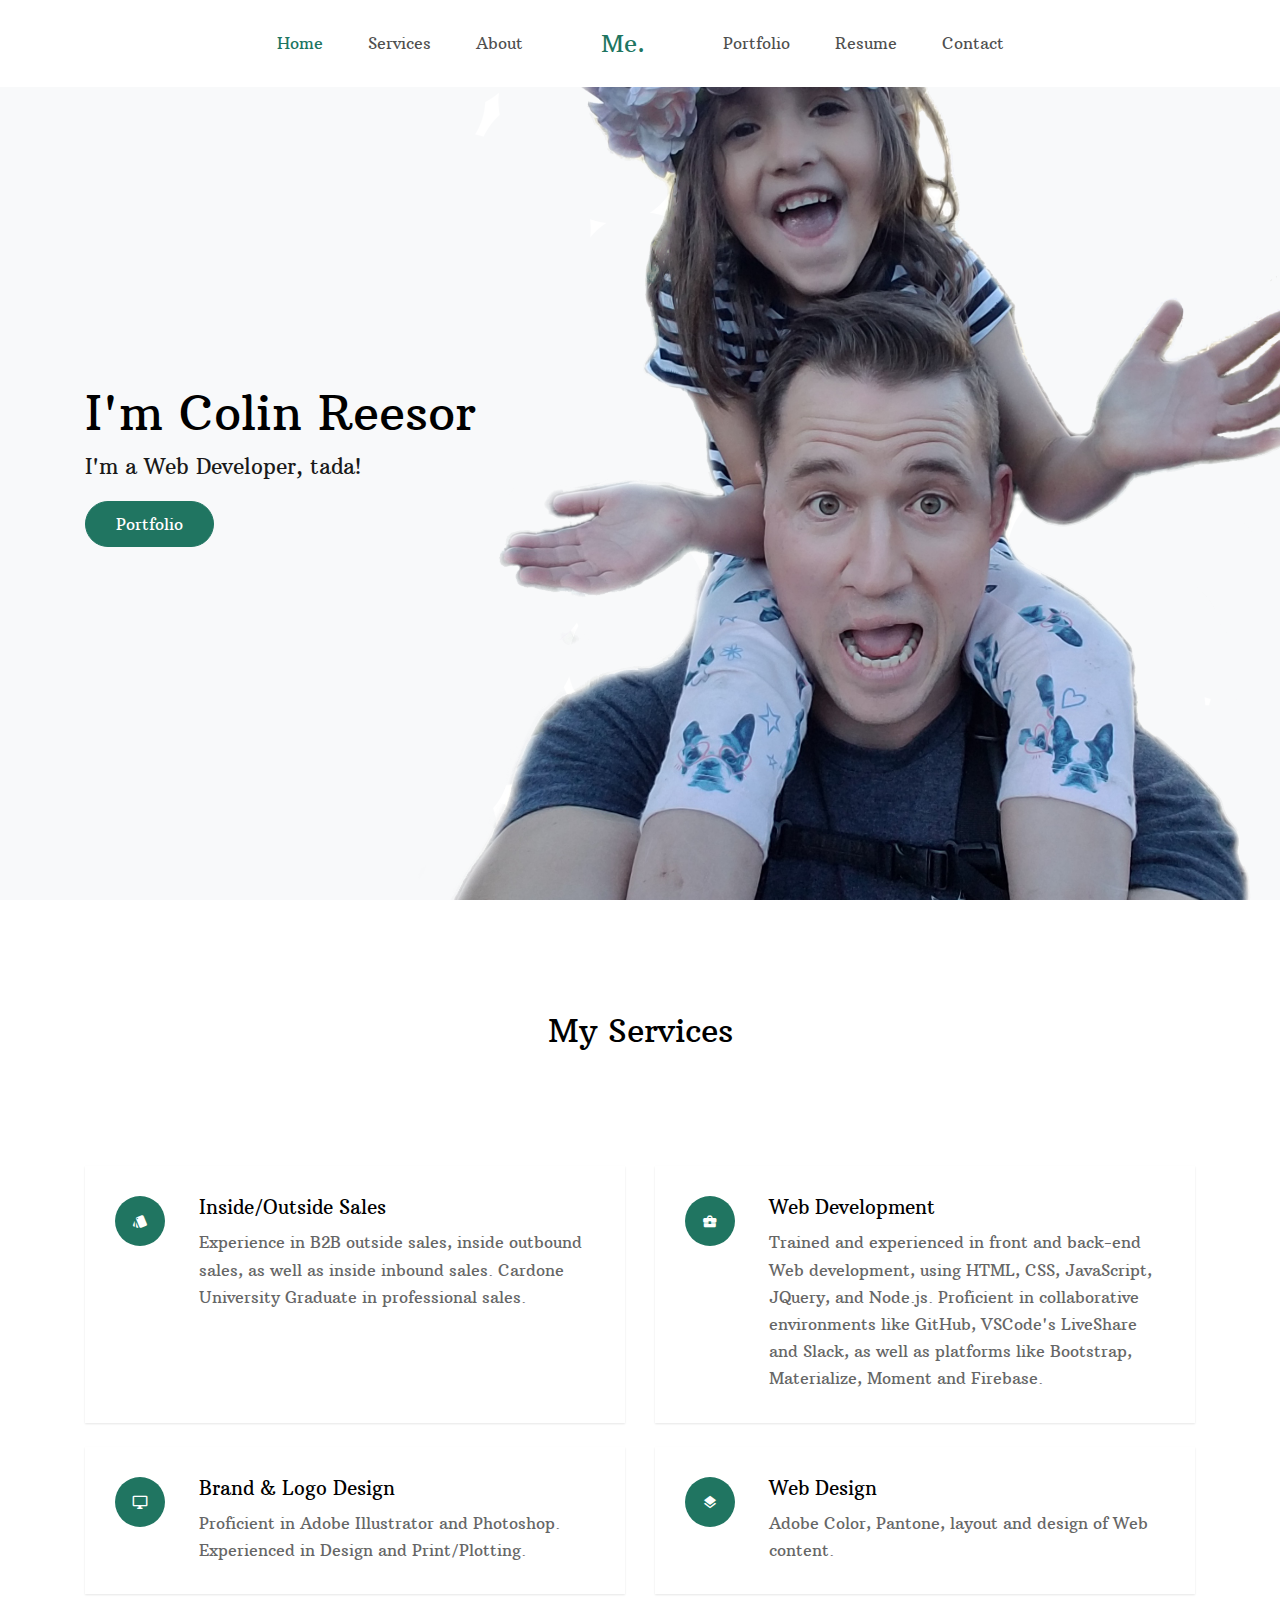
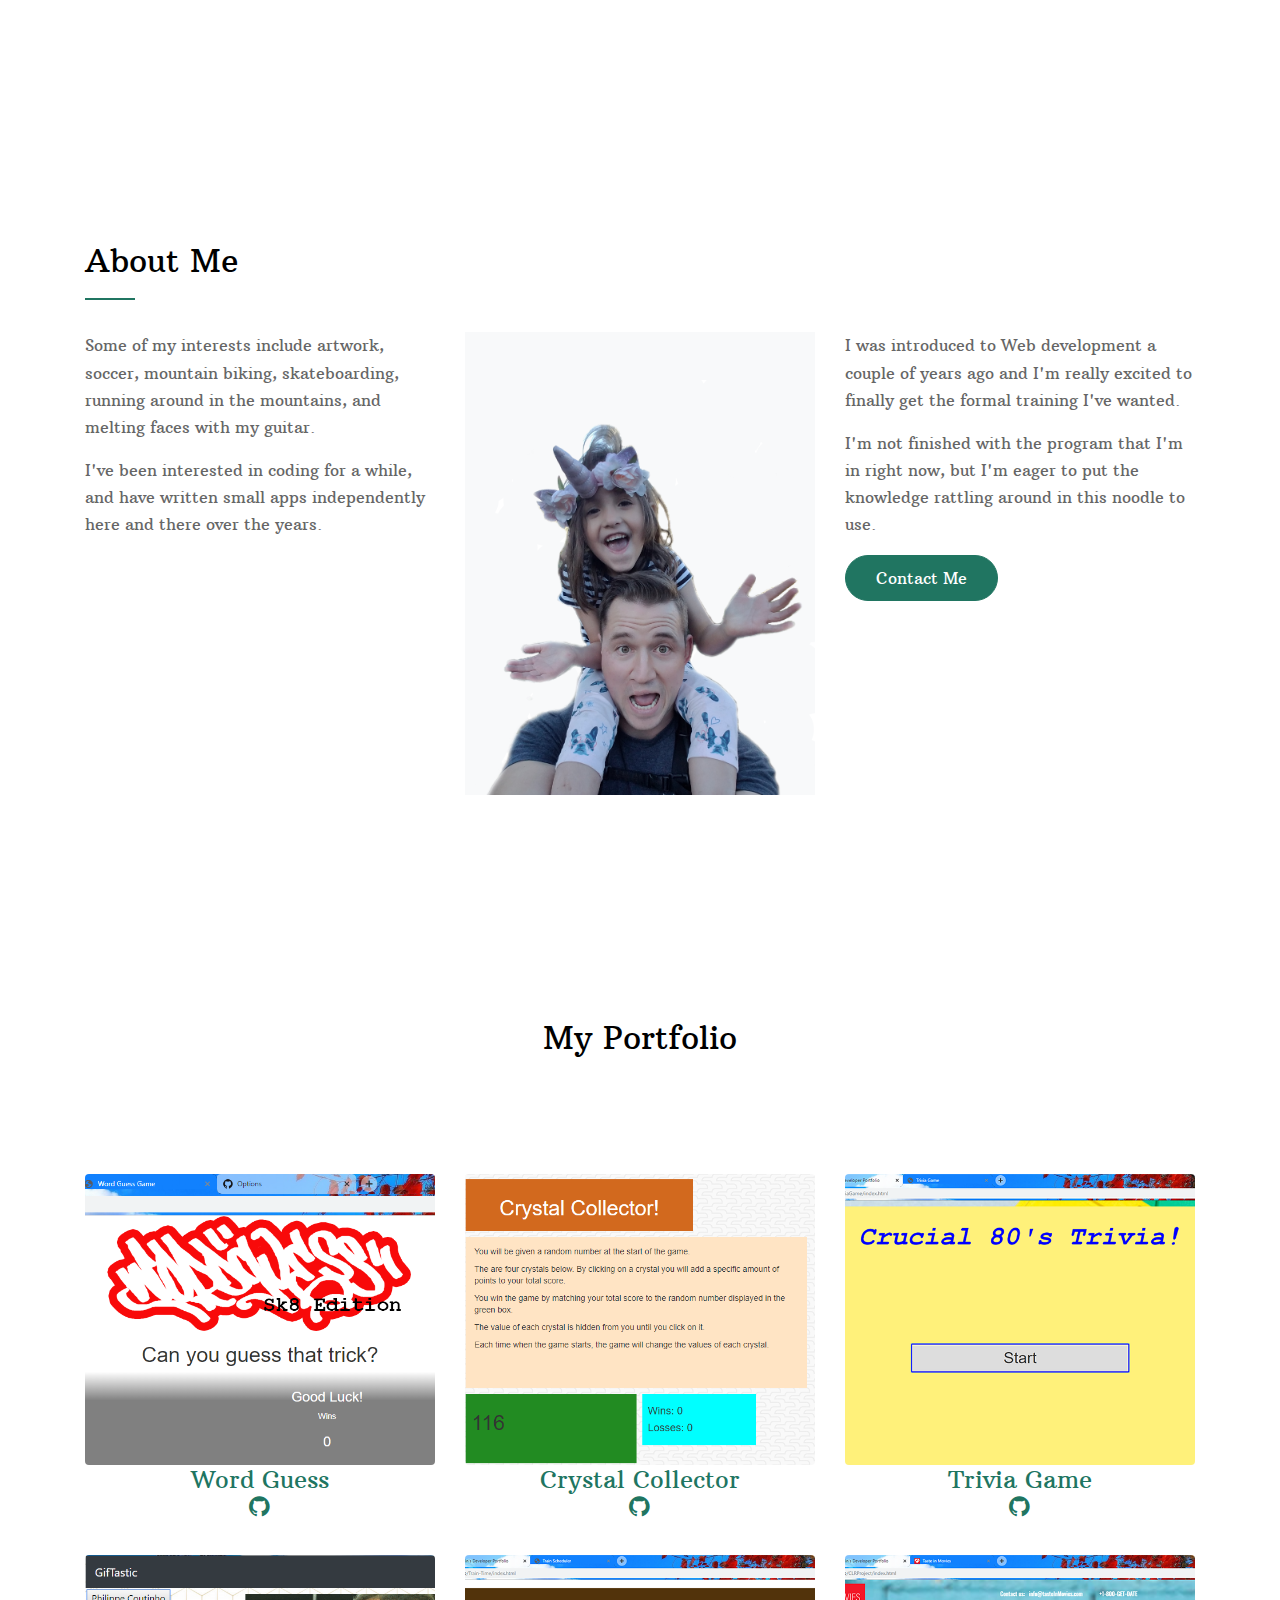
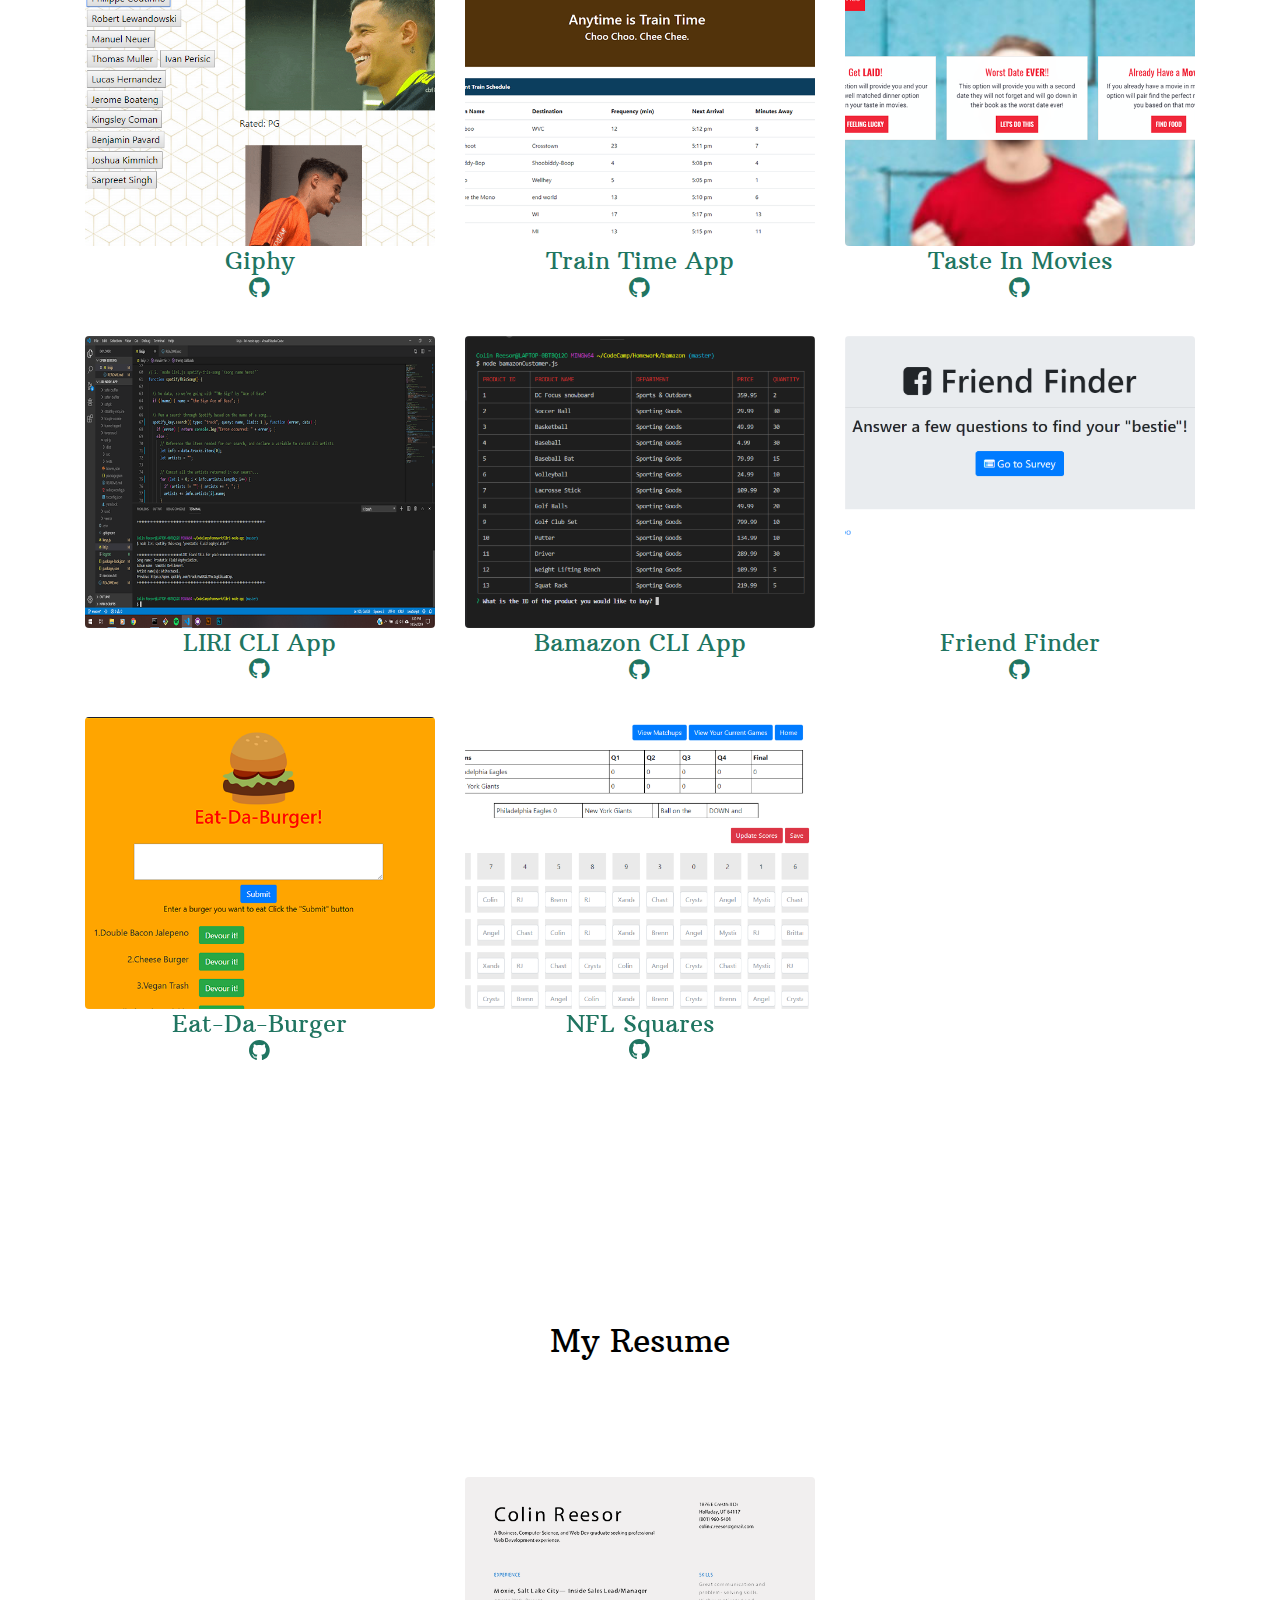
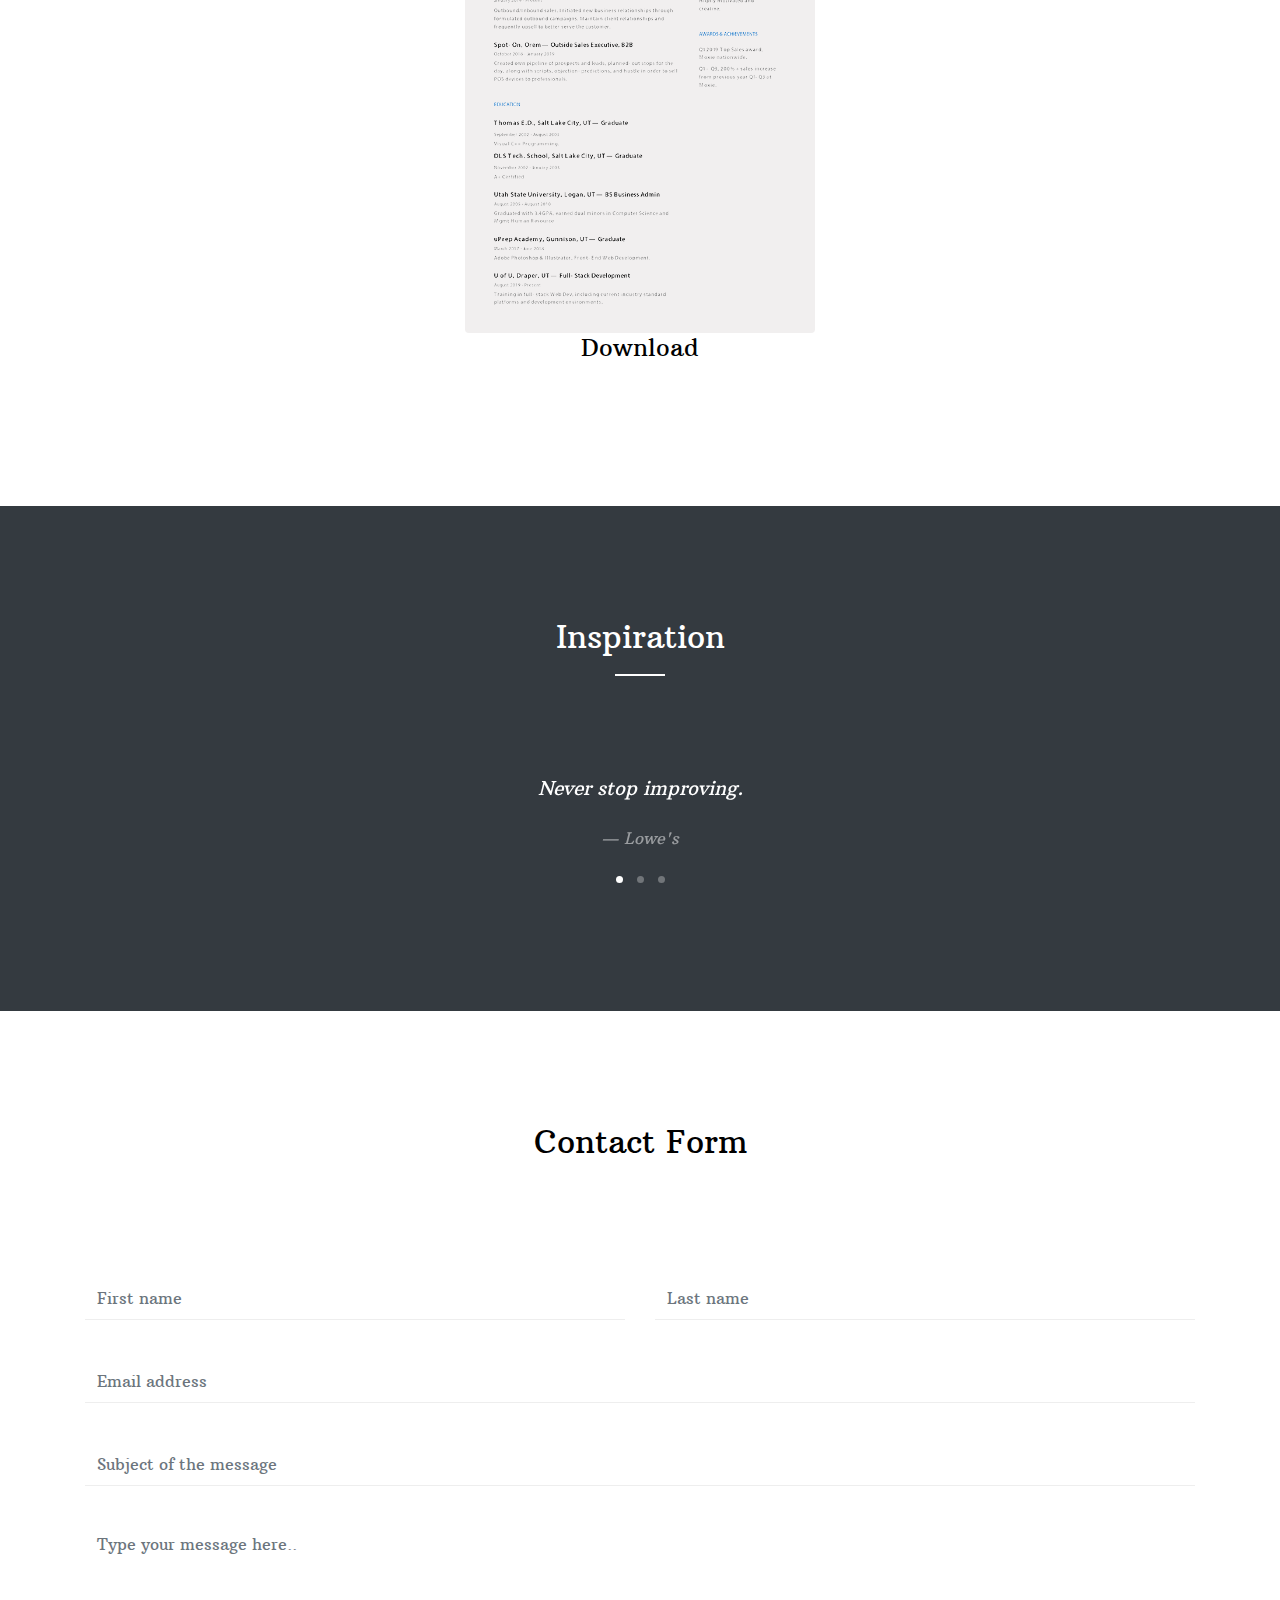
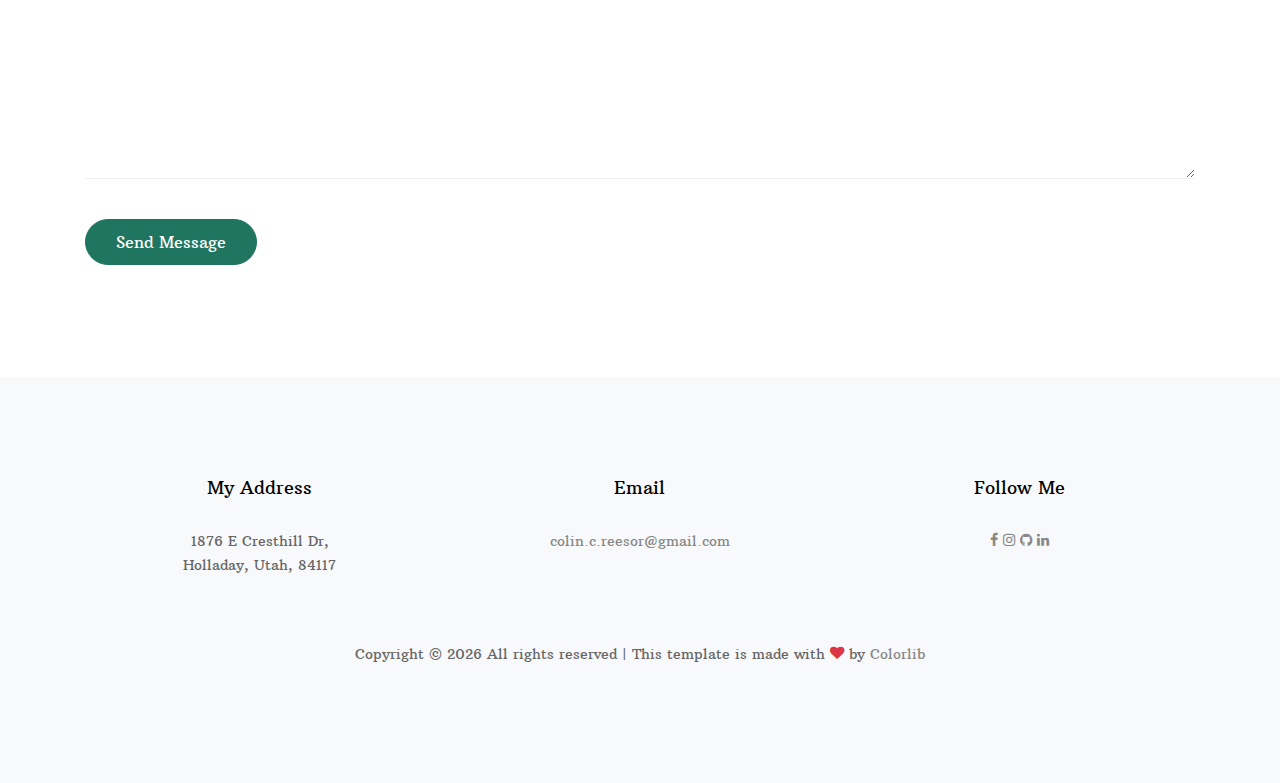
==== index.html @ 9ec3c591 "Added Project 2" ====
<!doctype html>
<html lang="en">

<head>
  <title>Colin's Developer Portfolio</title>
  <meta charset="utf-8">
  <meta name="viewport" content="width=device-width, initial-scale=1, shrink-to-fit=no">

  <link href="https://fonts.googleapis.com/css?family=Arbutus+Slab|Open+Sans:300,400,700" rel="stylesheet">
  <link rel="stylesheet" href="fonts/icomoon/style.css">

  <link rel="stylesheet" href="css/bootstrap.min.css">
  <link rel="stylesheet" href="css/jquery-ui.css">
  <link rel="stylesheet" href="css/owl.carousel.min.css">
  <link rel="stylesheet" href="css/owl.theme.default.min.css">
  <link rel="stylesheet" href="css/owl.theme.default.min.css">

  <link rel="stylesheet" href="css/jquery.fancybox.min.css">

  <link rel="stylesheet" href="css/bootstrap-datepicker.css">

  <link rel="stylesheet" href="fonts/flaticon/font/flaticon.css">

  <link rel="stylesheet" href="css/aos.css">

  <link rel="stylesheet" href="css/style.css">
</head>

<body data-spy="scroll" data-target=".site-navbar-target" data-offset="300">
  <div class="site-wrap">
    <div class="site-mobile-menu site-navbar-target">
      <div class="site-mobile-menu-header">
        <div class="site-mobile-menu-close mt-3">
          <span class="icon-close2 js-menu-toggle"></span>
        </div>
      </div>
      <div class="site-mobile-menu-body"></div>
    </div>

    <header class="site-navbar py-4 js-sticky-header site-navbar-target" role="banner">
      <div class="container-fluid">
        <div class="row align-items-center justify-content-center">
          <div class="">
            <nav class="site-navigation position-relative text-right" role="navigation">
              <ul class="site-menu main-menu js-clone-nav mr-auto d-none d-lg-block">
                <li><a href="#home-section" class="nav-link">Home</a></li>
                <li><a href="#services-section" class="nav-link">Services</a></li>
                <li><a href="#about-section" class="nav-link">About</a></li>
              </ul>
            </nav>
          </div>
          <div class=" text-center mx-5">
            <h1 class="m-0 site-logo"><a href="index.html">Me.</a></h1>
          </div>
          <div class="text-left">
            <nav class="site-navigation position-relative" role="navigation">
              <ul class="site-menu main-menu js-clone-nav mr-auto d-none d-lg-block">
                <li><a href="#portfolio-section" class="nav-link">Portfolio</a></li>
                <li><a href="#resume-section" class="nav-link">Resume</a></li>
                <li><a href="#contact-section" class="nav-link">Contact</a></li>
              </ul>
            </nav>
            <div class="d-inline-block d-lg-none" style="position: relative; top: 3px;"><a href="#"
                class="site-menu-toggle js-menu-toggle float-right"><span class="icon-menu h3"></span></a></div>
          </div>
        </div>
      </div>
    </header>

    <div class="site-blocks-cover overlay bg-light" id="home-section">
      <div class="container">
        <div class="row justify-content-center">
          <div class="col-md-12 mt-lg-5 text-left align-self-center text-intro">
            <div class="row">
              <div class="col-lg-6">
                <h1 class="text-black">I'm Colin Reesor</h1>
                <p class="lead">I'm a Web Developer, tada!</p>
                <p><a href="#portfolio-section" class="btn smoothscroll btn-primary">Portfolio</a></p>
              </div>
            </div>
          </div>
        </div>
      </div>
      <img src="images/author_img.png" alt="Image" class="img-auth" data-aos="fade">
    </div>

    <div class="site-section" id="services-section">
      <div class="container">
        <div class="row ">
          <div class="col-12 mb-5 position-relative">
            <h2 class="section-title text-center mb-5">My Services</h2>
          </div>
          <div class="col-md-6 mb-4">
            <div class="service d-flex h-100">
              <div class="service-number mr-4"><span class="icon-style"></span></div>
              <div class="service-about">
                <h3>Inside/Outside Sales</h3>
                <p>Experience in B2B outside sales, inside outbound sales, as well as inside inbound sales. Cardone
                  University Graduate in professional sales.</p>
              </div>
            </div>
          </div>
          <div class="col-md-6 mb-4">
            <div class="service d-flex h-100">
              <div class="service-number mr-4"><span class="icon-business_center"></span></div>
              <div class="service-about">
                <h3>Web Development</h3>
                <p>Trained and experienced in front and back-end Web development, using HTML, CSS, JavaScript, JQuery,
                  and Node.js. Proficient in collaborative environments like GitHub, VSCode's LiveShare and Slack, as
                  well as platforms like Bootstrap, Materialize, Moment and Firebase. </p>
              </div>
            </div>
          </div>
          <div class="col-md-6 mb-4">
            <div class="service d-flex h-100">
              <div class="service-number mr-4"><span class="icon-desktop_windows"></span></div>
              <div class="service-about">
                <h3>Brand &amp; Logo Design</h3>
                <p>Proficient in Adobe Illustrator and Photoshop. Experienced in Design and Print/Plotting.</p>
              </div>
            </div>
          </div>
          <div class="col-md-6 mb-4">
            <div class="service d-flex h-100">
              <div class="service-number mr-4"><span class="icon-layers"></span></div>
              <div class="service-about">
                <h3>Web Design</h3>
                <p>Adobe Color, Pantone, layout and design of Web content.</p>
              </div>
            </div>
          </div>
        </div>
      </div>
    </div>

    <div class="site-section" id="about-section">
      <div class="container">
        <div class="row ">
          <div class="col-12 mb-4 position-relative">
            <h2 class="section-title">About Me</h2>
          </div>
          <div class="col-lg-4 order-1 order-lg-2 mb-4 mb-lg-0">
            <div class="bg-light pt-5">
              <img src="images/author_img.png" alt="Image" class="img-fluid">
            </div>
          </div>
          <div class="col-lg-4 order-2 order-lg-1">
            <p>Some of my interests include artwork, soccer, mountain biking, skateboarding, running around in the
              mountains, and melting faces with my guitar.</p>
            <p>I've been interested in coding for a while, and have written small apps independently here and there over
              the years.</p>
          </div>
          <div class="col-lg-4 order-3 order-lg-3">
            <p>I was introduced to Web development a couple of years ago and I'm really excited to finally get the
              formal training I've wanted.</p>
            <p>I'm not finished with the program that I'm in right now, but I'm eager to put the knowledge rattling
              around in this noodle to use.</p>
            <p><a href="#contact-section" class="btn smoothscroll btn-primary">Contact Me</a></p>
          </div>
        </div>
      </div>
    </div>

    <section class="site-section block__62272" id="portfolio-section">
      <div class="container">
        <div class="row mb-5">
          <div class="col-12 position-relative">
            <h2 class="section-title text-center mb-5">My Portfolio</h2>
          </div>
        </div>
        <div id="posts" class="row no-gutter">
          <div class="item web col-6 col-sm-6 col-md-6 col-lg-4 col-xl-4 mb-4">
            <a href="images/word_guess.png" class="item-wrap fancybox">
              <span class="icon-search2"></span>
              <img class="img-fluid" src="images/word_guess.png" alt="Image of Word Guess game">
            </a>
            <a href="https://colinseven8.github.io/Word-Guess-Game/index.html" target="_blank">
              <h4 class="text-center">Word Guess<a href="https://github.com/colinSeven8/Word-Guess-Game"
                  target="_blank"><span class="icon-github"></span></a></h4>
            </a>
          </div>
          <div class="item web col-6 col-sm-6 col-md-6 col-lg-4 col-xl-4 mb-4">
            <a href="images/crystal_collector.png" class="item-wrap fancybox">
              <span class="icon-search2"></span>
              <img class="img-fluid" src="images/crystal_collector.png" alt="Image of Word Guess game">
            </a>
            <a href="https://colinseven8.github.io/Crystal-Collector-Game/index.html" target="_blank">
              <h4 class="text-center">Crystal Collector<a href="https://github.com/colinSeven8/Crystal-Collector-Game"
                  target="_blank"><span class="icon-github"></span></a></h4>
            </a>
          </div>
          <div class="item brand col-6 col-sm-6 col-md-6 col-lg-4 col-xl-4 mb-4">
            <a href="images/trivia_game.png" class="item-wrap fancybox">
              <span class="icon-search2"></span>
              <img class="img-fluid" src="images/trivia_game.png" alt="Image of Trivia game">
            </a>
            <a href="https://colinseven8.github.io/TriviaGame/index.html" target="_blank">
              <h4 class="text-center">Trivia Game<a href="https://github.com/colinSeven8/trivia_game"
                  target="_blank"><span class="icon-github"></span></a></h4>
            </a>
          </div>
          <div class="item design col-6 col-sm-6 col-md-6 col-lg-4 col-xl-4 mb-4">
            <a href="images/giphy.png" class="item-wrap fancybox">
              <span class="icon-search2"></span>
              <img class="img-fluid" src="images/giphy.png" alt="Image of Giphy">
            </a>
            <a href="https://colinseven8.github.io/GifTastic/index.html" target="_blank">
              <h4 class="text-center">Giphy<a href="https://github.com/colinSeven8/GifTastic" target="_blank"><span
                    class="icon-github"></span></a></h4>
            </a>
          </div>
          <div class="item web col-6 col-sm-6 col-md-6 col-lg-4 col-xl-4 mb-4">
            <a href="images/train_time.png" class="item-wrap fancybox">
              <span class="icon-search2"></span>
              <img class="img-fluid" src="images/train_time.png" alt="Image of Train Time App">
            </a>
            <a href="https://colinseven8.github.io/Train-Time/index.html" target="_blank">
              <h4 class="text-center">Train Time App<a href="https://github.com/colinSeven8/Train-Time"
                  target="_blank"><span class="icon-github"></span></a></h4>
            </a>
          </div>
          <div class="item brand col-6 col-sm-6 col-md-6 col-lg-4 col-xl-4 mb-4">
            <a href="images/taste_in_movies.png" class="item-wrap fancybox">
              <span class="icon-search2"></span>
              <img class="img-fluid" src="images/taste_in_movies.png" alt="Image of Taste In Movies app">
            </a>
            <a href="https://colinseven8.github.io/CLRProject/index.html" target="_blank">
              <h4 class="text-center">Taste In Movies<a href="https://github.com/colinSeven8/CLRProject"
                  target="_blank"><span class="icon-github"></span></a></h4>
            </a>
          </div>
          <div class="item brand col-6 col-sm-6 col-md-6 col-lg-4 col-xl-4 mb-4">
            <a href="images/liri.png" class="item-wrap fancybox">
              <span class="icon-search2"></span>
              <img class="img-fluid" src="images/liri.png" alt="LIRI CLI app">
            </a>
            <a href="https://drive.google.com/file/d/1zSogYJ5ANR6hz-gVTc6DgCKEb6lXZdG5/view" target="_blank">
              <h4 class="text-center">LIRI CLI App<a href="https://github.com/colinSeven8/liri-node-app"
                  target="_blank"><span class="icon-github"></span></a></h4>
            </a>
          </div>
          <div class="item brand col-6 col-sm-6 col-md-6 col-lg-4 col-xl-4 mb-4">
            <a href="images/bamazon.png" class="item-wrap fancybox">
              <span class="icon-search2"></span>
              <img class="img-fluid" src="images/bamazon.png" alt="Bamazon CLI app">
            </a>
            <a href="https://drive.google.com/file/d/1QGMC6SDGJ_APvGNAYuvXp_zndi0ekkng/view" target="_blank">
              <h4 class="text-center">Bamazon CLI App<a href="https://github.com/colinSeven8/bamazon"
                  target="_blank"><span class="icon-github"></span></a></h4>
            </a>
          </div>
          <div class="item brand col-6 col-sm-6 col-md-6 col-lg-4 col-xl-4 mb-4">
            <a href="images/friend_finder.png" class="item-wrap fancybox">
              <span class="icon-search2"></span>
              <img class="img-fluid" src="images/friend_finder.png" alt="Friend Finder App">
            </a>
            <a href="https://friend-finder-colin.herokuapp.com/" target="_blank">
              <h4 class="text-center">Friend Finder<a href="https://github.com/colinSeven8/friendfinder"
                  target="_blank"><span class="icon-github"></span></a></h4>
            </a>
          </div>
          <div class="item brand col-6 col-sm-6 col-md-6 col-lg-4 col-xl-4 mb-4">
            <a href="images/burger_home.png" class="item-wrap fancybox">
              <span class="icon-search2"></span>
              <img class="img-fluid" src="images/burger_home.png " alt="Eat-Da-Burger App">
            </a>
            <a href="https://eat-da-burger-colin.herokuapp.com/" target="_blank">
              <h4 class="text-center">Eat-Da-Burger<a href="https://github.com/colinSeven8/burger"
                  target="_blank"><span class="icon-github"></span></a></h4>
            </a>
          </div>
          <div class="item brand col-6 col-sm-6 col-md-6 col-lg-4 col-xl-4 mb-4">
            <a href="images/Squares.png" class="item-wrap fancybox">
              <span class="icon-search2"></span>
              <img class="img-fluid" src="images/Squares.png " alt="Project 2 App">
            </a>
            <a href="https://nflpickem123.herokuapp.com/" target="_blank">
              <h4 class="text-center">NFL Squares<a href="https://github.com/BrenBates/footballPickEm/"
                  target="_blank"><span class="icon-github"></span></a></h4>
            </a>
          </div>
        </div>
      </div>
    </section>

    <section class="site-section block__62272" id="resume-section">
      <div class="container">
        <div class="row mb-5">
          <div class="col-12 position-relative">
            <h2 class="section-title text-center mb-5">My Resume</h2>
          </div>
        </div>
        <div class="row">
          <div class="item brand col-12 col-sm-12 col-md-12 col-lg-4 col-xl-4 mb-4">
          </div>
          <div class="item brand col-12 col-sm-12 col-md-12 col-lg-4 col-xl-4 mb-4">
            <a href="images/resume.png" class="item-wrap fancybox">
              <span class="icon-search2"></span>
              <img class="img-fluid" src="images/resume.png" alt="Image of my resume">
            </a>
            <a href="images/resume.pdf" download target="_blank">
              <h4 class="text-center">Download</h4>
            </a>
          </div>
          <div class="item brand col-12 col-sm-12 col-md-12 col-lg-4 col-xl-4 mb-4">
          </div>
        </div>
      </div>
  </div>
  </section>

  <section class="site-section bg-dark">
    <div class="container">
      <div class="row">
        <div class="col-12 mb-5 position-relative">
          <h2 class="section-title text-center mb-5 text-white">Inspiration</h2>
        </div>
      </div>
      <div class="owl-carousel slide-one-item">
        <div class="slide">
          <blockquote>
            <p>Never stop improving.</p>
            <p><cite>&mdash; Lowe's</cite></p>
          </blockquote>
        </div>
        <div class="slide">
          <blockquote>
            <p>Just Do It.</p>
            <p><cite>&mdash; Nike</cite></p>
          </blockquote>
        </div>
        <div class="slide">
          <blockquote>
            <p>IIIIIIIIIIIT's TIIIIIIIIIIIME!</p>
            <p><cite>&mdash; Bruce Buffer</cite></p>
          </blockquote>
        </div>
      </div>
    </div>
  </section>

  <section class="site-section" id="contact-section">
    <div class="container">
      <div class="row">
        <div class="col-12 mb-5 position-relative">
          <h2 class="section-title text-center mb-5">Contact Form</h2>
        </div>
      </div>
      <form action="#" class="form">
        <div class="row mb-4">
          <div class="form-group col-6">
            <input type="text" class="form-control" placeholder="First name">
          </div>
          <div class="form-group col-6">
            <input type="text" class="form-control" placeholder="Last name">
          </div>
        </div>
        <div class="row mb-4">
          <div class="form-group col-12">
            <input type="email" class="form-control" placeholder="Email address">
          </div>
        </div>
        <div class="row mb-4">
          <div class="form-group col-12">
            <input type="text" class="form-control" placeholder="Subject of the message">
          </div>
        </div>
        <div class="row mb-4">
          <div class="form-group col-12">
            <textarea name="" id="" cols="30" rows="10" class="form-control"
              placeholder="Type your message here.."></textarea>
          </div>
        </div>
        <div class="row">
          <div class="col-md-6">
            <input type="submit" class="btn btn-primary" value="Send Message">
          </div>
        </div>
      </form>
    </div>
  </section>

  <footer class="site-section bg-light footer">
    <div class="container">
      <div class="row mb-5">
        <div class="col-md-4 center-text">
          <h3 class="footer-title">My Address</h3>
          <p><span class="d-inline-block d-md-block">1876 E Cresthill Dr,</span> Holladay, Utah, 84117</p>
        </div>
        <div class="col-md-4 center-text">
          <h3 class="footer-title">Email</h3>
          <p><span class="d-inline-block d-md-block"><a
                href="mailto: colin.c.reesor@gmail.com">colin.c.reesor@gmail.com</a></p>
        </div>
        <div class="col-md-4 center-text">
          <h3 class="footer-title">Follow Me</h3>
          <a href="https://www.facebook.com/bobby4824" class="social-circle"><span class="icon-facebook"></span></a>
          <a href="https://www.instagram.com/reesorcolin/" class="social-circle"><span
              class="icon-instagram"></span></a>
          <a href="https://github.com/colinSeven8" class="social-circle"><span class="icon-github"></span></a>
          <a href="https://www.linkedin.com/in/colin-reesor-685408168/" class="social-circle"><span
              class="icon-linkedin"></span></a>
        </div>
      </div>

      <div class="row">
        <div class="col-12 text-center">
          <p>
            <!-- Link back to Colorlib can't be removed. Template is licensed under CC BY 3.0. -->
            Copyright &copy;
            <script>document.write(new Date().getFullYear());</script> All rights reserved | This template is made
            with <i class="icon-heart text-danger" aria-hidden="true"></i> by <a href="https://colorlib.com"
              target="_blank">Colorlib</a>
            <!-- Link back to Colorlib can't be removed. Template is licensed under CC BY 3.0. -->
          </p>
        </div>
      </div>
    </div>
  </footer>

  </div> <!-- .site-wrap -->

  <script src="js/jquery-3.3.1.min.js"></script>
  <script src="js/jquery-ui.js"></script>
  <script src="js/popper.min.js"></script>
  <script src="js/bootstrap.min.js"></script>
  <script src="js/owl.carousel.min.js"></script>
  <script src="js/jquery.easing.1.3.js"></script>
  <script src="js/aos.js"></script>
  <script src="js/jquery.fancybox.min.js"></script>
  <script src="js/jquery.sticky.js"></script>
  <script src="js/isotope.pkgd.min.js"></script>

  <script src="js/main.js"></script>

</body>

</html>
---- fonts/icomoon/style.css ----
@font-face {
  font-family: 'icomoon';
  src:  url('fonts/icomoon.eot?10si43');
  src:  url('fonts/icomoon.eot?10si43#iefix') format('embedded-opentype'),
    url('fonts/icomoon.ttf?10si43') format('truetype'),
    url('fonts/icomoon.woff?10si43') format('woff'),
    url('fonts/icomoon.svg?10si43#icomoon') format('svg');
  font-weight: normal;
  font-style: normal;
}

[class^="icon-"], [class*=" icon-"] {
  /* use !important to prevent issues with browser extensions that change fonts */
  font-family: 'icomoon' !important;
  speak: none;
  font-style: normal;
  font-weight: normal;
  font-variant: normal;
  text-transform: none;
  line-height: 1;

  /* Better Font Rendering =========== */
  -webkit-font-smoothing: antialiased;
  -moz-osx-font-smoothing: grayscale;
}

.icon-asterisk:before {
  content: "\f069";
}
.icon-plus:before {
  content: "\f067";
}
.icon-question:before {
  content: "\f128";
}
.icon-minus:before {
  content: "\f068";
}
.icon-glass:before {
  content: "\f000";
}
.icon-music:before {
  content: "\f001";
}
.icon-search:before {
  content: "\f002";
}
.icon-envelope-o:before {
  content: "\f003";
}
.icon-heart:before {
  content: "\f004";
}
.icon-star:before {
  content: "\f005";
}
.icon-star-o:before {
  content: "\f006";
}
.icon-user:before {
  content: "\f007";
}
.icon-film:before {
  content: "\f008";
}
.icon-th-large:before {
  content: "\f009";
}
.icon-th:before {
  content: "\f00a";
}
.icon-th-list:before {
  content: "\f00b";
}
.icon-check:before {
  content: "\f00c";
}
.icon-close:before {
  content: "\f00d";
}
.icon-remove:before {
  content: "\f00d";
}
.icon-times:before {
  content: "\f00d";
}
.icon-search-plus:before {
  content: "\f00e";
}
.icon-search-minus:before {
  content: "\f010";
}
.icon-power-off:before {
  content: "\f011";
}
.icon-signal:before {
  content: "\f012";
}
.icon-cog:before {
  content: "\f013";
}
.icon-gear:before {
  content: "\f013";
}
.icon-trash-o:before {
  content: "\f014";
}
.icon-home:before {
  content: "\f015";
}
.icon-file-o:before {
  content: "\f016";
}
.icon-clock-o:before {
  content: "\f017";
}
.icon-road:before {
  content: "\f018";
}
.icon-download:before {
  content: "\f019";
}
.icon-arrow-circle-o-down:before {
  content: "\f01a";
}
.icon-arrow-circle-o-up:before {
  content: "\f01b";
}
.icon-inbox:before {
  content: "\f01c";
}
.icon-play-circle-o:before {
  content: "\f01d";
}
.icon-repeat:before {
  content: "\f01e";
}
.icon-rotate-right:before {
  content: "\f01e";
}
.icon-refresh:before {
  content: "\f021";
}
.icon-list-alt:before {
  content: "\f022";
}
.icon-lock:before {
  content: "\f023";
}
.icon-flag:before {
  content: "\f024";
}
.icon-headphones:before {
  content: "\f025";
}
.icon-volume-off:before {
  content: "\f026";
}
.icon-volume-down:before {
  content: "\f027";
}
.icon-volume-up:before {
  content: "\f028";
}
.icon-qrcode:before {
  content: "\f029";
}
.icon-barcode:before {
  content: "\f02a";
}
.icon-tag:before {
  content: "\f02b";
}
.icon-tags:before {
  content: "\f02c";
}
.icon-book:before {
  content: "\f02d";
}
.icon-bookmark:before {
  content: "\f02e";
}
.icon-print:before {
  content: "\f02f";
}
.icon-camera:before {
  content: "\f030";
}
.icon-font:before {
  content: "\f031";
}
.icon-bold:before {
  content: "\f032";
}
.icon-italic:before {
  content: "\f033";
}
.icon-text-height:before {
  content: "\f034";
}
.icon-text-width:before {
  content: "\f035";
}
.icon-align-left:before {
  content: "\f036";
}
.icon-align-center:before {
  content: "\f037";
}
.icon-align-right:before {
  content: "\f038";
}
.icon-align-justify:before {
  content: "\f039";
}
.icon-list:before {
  content: "\f03a";
}
.icon-dedent:before {
  content: "\f03b";
}
.icon-outdent:before {
  content: "\f03b";
}
.icon-indent:before {
  content: "\f03c";
}
.icon-video-camera:before {
  content: "\f03d";
}
.icon-image:before {
  content: "\f03e";
}
.icon-photo:before {
  content: "\f03e";
}
.icon-picture-o:before {
  content: "\f03e";
}
.icon-pencil:before {
  content: "\f040";
}
.icon-map-marker:before {
  content: "\f041";
}
.icon-adjust:before {
  content: "\f042";
}
.icon-tint:before {
  content: "\f043";
}
.icon-edit:before {
  content: "\f044";
}
.icon-pencil-square-o:before {
  content: "\f044";
}
.icon-share-square-o:before {
  content: "\f045";
}
.icon-check-square-o:before {
  content: "\f046";
}
.icon-arrows:before {
  content: "\f047";
}
.icon-step-backward:before {
  content: "\f048";
}
.icon-fast-backward:before {
  content: "\f049";
}
.icon-backward:before {
  content: "\f04a";
}
.icon-play:before {
  content: "\f04b";
}
.icon-pause:before {
  content: "\f04c";
}
.icon-stop:before {
  content: "\f04d";
}
.icon-forward:before {
  content: "\f04e";
}
.icon-fast-forward:before {
  content: "\f050";
}
.icon-step-forward:before {
  content: "\f051";
}
.icon-eject:before {
  content: "\f052";
}
.icon-chevron-left:before {
  content: "\f053";
}
.icon-chevron-right:before {
  content: "\f054";
}
.icon-plus-circle:before {
  content: "\f055";
}
.icon-minus-circle:before {
  content: "\f056";
}
.icon-times-circle:before {
  content: "\f057";
}
.icon-check-circle:before {
  content: "\f058";
}
.icon-question-circle:before {
  content: "\f059";
}
.icon-info-circle:before {
  content: "\f05a";
}
.icon-crosshairs:before {
  content: "\f05b";
}
.icon-times-circle-o:before {
  content: "\f05c";
}
.icon-check-circle-o:before {
  content: "\f05d";
}
.icon-ban:before {
  content: "\f05e";
}
.icon-arrow-left:before {
  content: "\f060";
}
.icon-arrow-right:before {
  content: "\f061";
}
.icon-arrow-up:before {
  content: "\f062";
}
.icon-arrow-down:before {
  content: "\f063";
}
.icon-mail-forward:before {
  content: "\f064";
}
.icon-share:before {
  content: "\f064";
}
.icon-expand:before {
  content: "\f065";
}
.icon-compress:before {
  content: "\f066";
}
.icon-exclamation-circle:before {
  content: "\f06a";
}
.icon-gift:before {
  content: "\f06b";
}
.icon-leaf:before {
  content: "\f06c";
}
.icon-fire:before {
  content: "\f06d";
}
.icon-eye:before {
  content: "\f06e";
}
.icon-eye-slash:before {
  content: "\f070";
}
.icon-exclamation-triangle:before {
  content: "\f071";
}
.icon-warning:before {
  content: "\f071";
}
.icon-plane:before {
  content: "\f072";
}
.icon-calendar:before {
  content: "\f073";
}
.icon-random:before {
  content: "\f074";
}
.icon-comment:before {
  content: "\f075";
}
.icon-magnet:before {
  content: "\f076";
}
.icon-chevron-up:before {
  content: "\f077";
}
.icon-chevron-down:before {
  content: "\f078";
}
.icon-retweet:before {
  content: "\f079";
}
.icon-shopping-cart:before {
  content: "\f07a";
}
.icon-folder:before {
  content: "\f07b";
}
.icon-folder-open:before {
  content: "\f07c";
}
.icon-arrows-v:before {
  content: "\f07d";
}
.icon-arrows-h:before {
  content: "\f07e";
}
.icon-bar-chart:before {
  content: "\f080";
}
.icon-bar-chart-o:before {
  content: "\f080";
}
.icon-twitter-square:before {
  content: "\f081";
}
.icon-facebook-square:before {
  content: "\f082";
}
.icon-camera-retro:before {
  content: "\f083";
}
.icon-key:before {
  content: "\f084";
}
.icon-cogs:before {
  content: "\f085";
}
.icon-gears:before {
  content: "\f085";
}
.icon-comments:before {
  content: "\f086";
}
.icon-thumbs-o-up:before {
  content: "\f087";
}
.icon-thumbs-o-down:before {
  content: "\f088";
}
.icon-star-half:before {
  content: "\f089";
}
.icon-heart-o:before {
  content: "\f08a";
}
.icon-sign-out:before {
  content: "\f08b";
}
.icon-linkedin-square:before {
  content: "\f08c";
}
.icon-thumb-tack:before {
  content: "\f08d";
}
.icon-external-link:before {
  content: "\f08e";
}
.icon-sign-in:before {
  content: "\f090";
}
.icon-trophy:before {
  content: "\f091";
}
.icon-github-square:before {
  content: "\f092";
}
.icon-upload:before {
  content: "\f093";
}
.icon-lemon-o:before {
  content: "\f094";
}
.icon-phone:before {
  content: "\f095";
}
.icon-square-o:before {
  content: "\f096";
}
.icon-bookmark-o:before {
  content: "\f097";
}
.icon-phone-square:before {
  content: "\f098";
}
.icon-twitter:before {
  content: "\f099";
}
.icon-facebook:before {
  content: "\f09a";
}
.icon-facebook-f:before {
  content: "\f09a";
}
.icon-github:before {
  content: "\f09b";
}
.icon-unlock:before {
  content: "\f09c";
}
.icon-credit-card:before {
  content: "\f09d";
}
.icon-feed:before {
  content: "\f09e";
}
.icon-rss:before {
  content: "\f09e";
}
.icon-hdd-o:before {
  content: "\f0a0";
}
.icon-bullhorn:before {
  content: "\f0a1";
}
.icon-bell-o:before {
  content: "\f0a2";
}
.icon-certificate:before {
  content: "\f0a3";
}
.icon-hand-o-right:before {
  content: "\f0a4";
}
.icon-hand-o-left:before {
  content: "\f0a5";
}
.icon-hand-o-up:before {
  content: "\f0a6";
}
.icon-hand-o-down:before {
  content: "\f0a7";
}
.icon-arrow-circle-left:before {
  content: "\f0a8";
}
.icon-arrow-circle-right:before {
  content: "\f0a9";
}
.icon-arrow-circle-up:before {
  content: "\f0aa";
}
.icon-arrow-circle-down:before {
  content: "\f0ab";
}
.icon-globe:before {
  content: "\f0ac";
}
.icon-wrench:before {
  content: "\f0ad";
}
.icon-tasks:before {
  content: "\f0ae";
}
.icon-filter:before {
  content: "\f0b0";
}
.icon-briefcase:before {
  content: "\f0b1";
}
.icon-arrows-alt:before {
  content: "\f0b2";
}
.icon-group:before {
  content: "\f0c0";
}
.icon-users:before {
  content: "\f0c0";
}
.icon-chain:before {
  content: "\f0c1";
}
.icon-link:before {
  content: "\f0c1";
}
.icon-cloud:before {
  content: "\f0c2";
}
.icon-flask:before {
  content: "\f0c3";
}
.icon-cut:before {
  content: "\f0c4";
}
.icon-scissors:before {
  content: "\f0c4";
}
.icon-copy:before {
  content: "\f0c5";
}
.icon-files-o:before {
  content: "\f0c5";
}
.icon-paperclip:before {
  content: "\f0c6";
}
.icon-floppy-o:before {
  content: "\f0c7";
}
.icon-save:before {
  content: "\f0c7";
}
.icon-square:before {
  content: "\f0c8";
}
.icon-bars:before {
  content: "\f0c9";
}
.icon-navicon:before {
  content: "\f0c9";
}
.icon-reorder:before {
  content: "\f0c9";
}
.icon-list-ul:before {
  content: "\f0ca";
}
.icon-list-ol:before {
  content: "\f0cb";
}
.icon-strikethrough:before {
  content: "\f0cc";
}
.icon-underline:before {
  content: "\f0cd";
}
.icon-table:before {
  content: "\f0ce";
}
.icon-magic:before {
  content: "\f0d0";
}
.icon-truck:before {
  content: "\f0d1";
}
.icon-pinterest:before {
  content: "\f0d2";
}
.icon-pinterest-square:before {
  content: "\f0d3";
}
.icon-google-plus-square:before {
  content: "\f0d4";
}
.icon-google-plus:before {
  content: "\f0d5";
}
.icon-money:before {
  content: "\f0d6";
}
.icon-caret-down:before {
  content: "\f0d7";
}
.icon-caret-up:before {
  content: "\f0d8";
}
.icon-caret-left:before {
  content: "\f0d9";
}
.icon-caret-right:before {
  content: "\f0da";
}
.icon-columns:before {
  content: "\f0db";
}
.icon-sort:before {
  content: "\f0dc";
}
.icon-unsorted:before {
  content: "\f0dc";
}
.icon-sort-desc:before {
  content: "\f0dd";
}
.icon-sort-down:before {
  content: "\f0dd";
}
.icon-sort-asc:before {
  content: "\f0de";
}
.icon-sort-up:before {
  content: "\f0de";
}
.icon-envelope:before {
  content: "\f0e0";
}
.icon-linkedin:before {
  content: "\f0e1";
}
.icon-rotate-left:before {
  content: "\f0e2";
}
.icon-undo:before {
  content: "\f0e2";
}
.icon-gavel:before {
  content: "\f0e3";
}
.icon-legal:before {
  content: "\f0e3";
}
.icon-dashboard:before {
  content: "\f0e4";
}
.icon-tachometer:before {
  content: "\f0e4";
}
.icon-comment-o:before {
  content: "\f0e5";
}
.icon-comments-o:before {
  content: "\f0e6";
}
.icon-bolt:before {
  content: "\f0e7";
}
.icon-flash:before {
  content: "\f0e7";
}
.icon-sitemap:before {
  content: "\f0e8";
}
.icon-umbrella:before {
  content: "\f0e9";
}
.icon-clipboard:before {
  content: "\f0ea";
}
.icon-paste:before {
  content: "\f0ea";
}
.icon-lightbulb-o:before {
  content: "\f0eb";
}
.icon-exchange:before {
  content: "\f0ec";
}
.icon-cloud-download:before {
  content: "\f0ed";
}
.icon-cloud-upload:before {
  content: "\f0ee";
}
.icon-user-md:before {
  content: "\f0f0";
}
.icon-stethoscope:before {
  content: "\f0f1";
}
.icon-suitcase:before {
  content: "\f0f2";
}
.icon-bell:before {
  content: "\f0f3";
}
.icon-coffee:before {
  content: "\f0f4";
}
.icon-cutlery:before {
  content: "\f0f5";
}
.icon-file-text-o:before {
  content: "\f0f6";
}
.icon-building-o:before {
  content: "\f0f7";
}
.icon-hospital-o:before {
  content: "\f0f8";
}
.icon-ambulance:before {
  content: "\f0f9";
}
.icon-medkit:before {
  content: "\f0fa";
}
.icon-fighter-jet:before {
  content: "\f0fb";
}
.icon-beer:before {
  content: "\f0fc";
}
.icon-h-square:before {
  content: "\f0fd";
}
.icon-plus-square:before {
  content: "\f0fe";
}
.icon-angle-double-left:before {
  content: "\f100";
}
.icon-angle-double-right:before {
  content: "\f101";
}
.icon-angle-double-up:before {
  content: "\f102";
}
.icon-angle-double-down:before {
  content: "\f103";
}
.icon-angle-left:before {
  content: "\f104";
}
.icon-angle-right:before {
  content: "\f105";
}
.icon-angle-up:before {
  content: "\f106";
}
.icon-angle-down:before {
  content: "\f107";
}
.icon-desktop:before {
  content: "\f108";
}
.icon-laptop:before {
  content: "\f109";
}
.icon-tablet:before {
  content: "\f10a";
}
.icon-mobile:before {
  content: "\f10b";
}
.icon-mobile-phone:before {
  content: "\f10b";
}
.icon-circle-o:before {
  content: "\f10c";
}
.icon-quote-left:before {
  content: "\f10d";
}
.icon-quote-right:before {
  content: "\f10e";
}
.icon-spinner:before {
  content: "\f110";
}
.icon-circle:before {
  content: "\f111";
}
.icon-mail-reply:before {
  content: "\f112";
}
.icon-reply:before {
  content: "\f112";
}
.icon-github-alt:before {
  content: "\f113";
}
.icon-folder-o:before {
  content: "\f114";
}
.icon-folder-open-o:before {
  content: "\f115";
}
.icon-smile-o:before {
  content: "\f118";
}
.icon-frown-o:before {
  content: "\f119";
}
.icon-meh-o:before {
  content: "\f11a";
}
.icon-gamepad:before {
  content: "\f11b";
}
.icon-keyboard-o:before {
  content: "\f11c";
}
.icon-flag-o:before {
  content: "\f11d";
}
.icon-flag-checkered:before {
  content: "\f11e";
}
.icon-terminal:before {
  content: "\f120";
}
.icon-code:before {
  content: "\f121";
}
.icon-mail-reply-all:before {
  content: "\f122";
}
.icon-reply-all:before {
  content: "\f122";
}
.icon-star-half-empty:before {
  content: "\f123";
}
.icon-star-half-full:before {
  content: "\f123";
}
.icon-star-half-o:before {
  content: "\f123";
}
.icon-location-arrow:before {
  content: "\f124";
}
.icon-crop:before {
  content: "\f125";
}
.icon-code-fork:before {
  content: "\f126";
}
.icon-chain-broken:before {
  content: "\f127";
}
.icon-unlink:before {
  content: "\f127";
}
.icon-info:before {
  content: "\f129";
}
.icon-exclamation:before {
  content: "\f12a";
}
.icon-superscript:before {
  content: "\f12b";
}
.icon-subscript:before {
  content: "\f12c";
}
.icon-eraser:before {
  content: "\f12d";
}
.icon-puzzle-piece:before {
  content: "\f12e";
}
.icon-microphone:before {
  content: "\f130";
}
.icon-microphone-slash:before {
  content: "\f131";
}
.icon-shield:before {
  content: "\f132";
}
.icon-calendar-o:before {
  content: "\f133";
}
.icon-fire-extinguisher:before {
  content: "\f134";
}
.icon-rocket:before {
  content: "\f135";
}
.icon-maxcdn:before {
  content: "\f136";
}
.icon-chevron-circle-left:before {
  content: "\f137";
}
.icon-chevron-circle-right:before {
  content: "\f138";
}
.icon-chevron-circle-up:before {
  content: "\f139";
}
.icon-chevron-circle-down:before {
  content: "\f13a";
}
.icon-html5:before {
  content: "\f13b";
}
.icon-css3:before {
  content: "\f13c";
}
.icon-anchor:before {
  content: "\f13d";
}
.icon-unlock-alt:before {
  content: "\f13e";
}
.icon-bullseye:before {
  content: "\f140";
}
.icon-ellipsis-h:before {
  content: "\f141";
}
.icon-ellipsis-v:before {
  content: "\f142";
}
.icon-rss-square:before {
  content: "\f143";
}
.icon-play-circle:before {
  content: "\f144";
}
.icon-ticket:before {
  content: "\f145";
}
.icon-minus-square:before {
  content: "\f146";
}
.icon-minus-square-o:before {
  content: "\f147";
}
.icon-level-up:before {
  content: "\f148";
}
.icon-level-down:before {
  content: "\f149";
}
.icon-check-square:before {
  content: "\f14a";
}
.icon-pencil-square:before {
  content: "\f14b";
}
.icon-external-link-square:before {
  content: "\f14c";
}
.icon-share-square:before {
  content: "\f14d";
}
.icon-compass:before {
  content: "\f14e";
}
.icon-caret-square-o-down:before {
  content: "\f150";
}
.icon-toggle-down:before {
  content: "\f150";
}
.icon-caret-square-o-up:before {
  content: "\f151";
}
.icon-toggle-up:before {
  content: "\f151";
}
.icon-caret-square-o-right:before {
  content: "\f152";
}
.icon-toggle-right:before {
  content: "\f152";
}
.icon-eur:before {
  content: "\f153";
}
.icon-euro:before {
  content: "\f153";
}
.icon-gbp:before {
  content: "\f154";
}
.icon-dollar:before {
  content: "\f155";
}
.icon-usd:before {
  content: "\f155";
}
.icon-inr:before {
  content: "\f156";
}
.icon-rupee:before {
  content: "\f156";
}
.icon-cny:before {
  content: "\f157";
}
.icon-jpy:before {
  content: "\f157";
}
.icon-rmb:before {
  content: "\f157";
}
.icon-yen:before {
  content: "\f157";
}
.icon-rouble:before {
  content: "\f158";
}
.icon-rub:before {
  content: "\f158";
}
.icon-ruble:before {
  content: "\f158";
}
.icon-krw:before {
  content: "\f159";
}
.icon-won:before {
  content: "\f159";
}
.icon-bitcoin:before {
  content: "\f15a";
}
.icon-btc:before {
  content: "\f15a";
}
.icon-file:before {
  content: "\f15b";
}
.icon-file-text:before {
  content: "\f15c";
}
.icon-sort-alpha-asc:before {
  content: "\f15d";
}
.icon-sort-alpha-desc:before {
  content: "\f15e";
}
.icon-sort-amount-asc:before {
  content: "\f160";
}
.icon-sort-amount-desc:before {
  content: "\f161";
}
.icon-sort-numeric-asc:before {
  content: "\f162";
}
.icon-sort-numeric-desc:before {
  content: "\f163";
}
.icon-thumbs-up:before {
  content: "\f164";
}
.icon-thumbs-down:before {
  content: "\f165";
}
.icon-youtube-square:before {
  content: "\f166";
}
.icon-youtube:before {
  content: "\f167";
}
.icon-xing:before {
  content: "\f168";
}
.icon-xing-square:before {
  content: "\f169";
}
.icon-youtube-play:before {
  content: "\f16a";
}
.icon-dropbox:before {
  content: "\f16b";
}
.icon-stack-overflow:before {
  content: "\f16c";
}
.icon-instagram:before {
  content: "\f16d";
}
.icon-flickr:before {
  content: "\f16e";
}
.icon-adn:before {
  content: "\f170";
}
.icon-bitbucket:before {
  content: "\f171";
}
.icon-bitbucket-square:before {
  content: "\f172";
}
.icon-tumblr:before {
  content: "\f173";
}
.icon-tumblr-square:before {
  content: "\f174";
}
.icon-long-arrow-down:before {
  content: "\f175";
}
.icon-long-arrow-up:before {
  content: "\f176";
}
.icon-long-arrow-left:before {
  content: "\f177";
}
.icon-long-arrow-right:before {
  content: "\f178";
}
.icon-apple:before {
  content: "\f179";
}
.icon-windows:before {
  content: "\f17a";
}
.icon-android:before {
  content: "\f17b";
}
.icon-linux:before {
  content: "\f17c";
}
.icon-dribbble:before {
  content: "\f17d";
}
.icon-skype:before {
  content: "\f17e";
}
.icon-foursquare:before {
  content: "\f180";
}
.icon-trello:before {
  content: "\f181";
}
.icon-female:before {
  content: "\f182";
}
.icon-male:before {
  content: "\f183";
}
.icon-gittip:before {
  content: "\f184";
}
.icon-gratipay:before {
  content: "\f184";
}
.icon-sun-o:before {
  content: "\f185";
}
.icon-moon-o:before {
  content: "\f186";
}
.icon-archive:before {
  content: "\f187";
}
.icon-bug:before {
  content: "\f188";
}
.icon-vk:before {
  content: "\f189";
}
.icon-weibo:before {
  content: "\f18a";
}
.icon-renren:before {
  content: "\f18b";
}
.icon-pagelines:before {
  content: "\f18c";
}
.icon-stack-exchange:before {
  content: "\f18d";
}
.icon-arrow-circle-o-right:before {
  content: "\f18e";
}
.icon-arrow-circle-o-left:before {
  content: "\f190";
}
.icon-caret-square-o-left:before {
  content: "\f191";
}
.icon-toggle-left:before {
  content: "\f191";
}
.icon-dot-circle-o:before {
  content: "\f192";
}
.icon-wheelchair:before {
  content: "\f193";
}
.icon-vimeo-square:before {
  content: "\f194";
}
.icon-try:before {
  content: "\f195";
}
.icon-turkish-lira:before {
  content: "\f195";
}
.icon-plus-square-o:before {
  content: "\f196";
}
.icon-space-shuttle:before {
  content: "\f197";
}
.icon-slack:before {
  content: "\f198";
}
.icon-envelope-square:before {
  content: "\f199";
}
.icon-wordpress:before {
  content: "\f19a";
}
.icon-openid:before {
  content: "\f19b";
}
.icon-bank:before {
  content: "\f19c";
}
.icon-institution:before {
  content: "\f19c";
}
.icon-university:before {
  content: "\f19c";
}
.icon-graduation-cap:before {
  content: "\f19d";
}
.icon-mortar-board:before {
  content: "\f19d";
}
.icon-yahoo:before {
  content: "\f19e";
}
.icon-google:before {
  content: "\f1a0";
}
.icon-reddit:before {
  content: "\f1a1";
}
.icon-reddit-square:before {
  content: "\f1a2";
}
.icon-stumbleupon-circle:before {
  content: "\f1a3";
}
.icon-stumbleupon:before {
  content: "\f1a4";
}
.icon-delicious:before {
  content: "\f1a5";
}
.icon-digg:before {
  content: "\f1a6";
}
.icon-pied-piper-pp:before {
  content: "\f1a7";
}
.icon-pied-piper-alt:before {
  content: "\f1a8";
}
.icon-drupal:before {
  content: "\f1a9";
}
.icon-joomla:before {
  content: "\f1aa";
}
.icon-language:before {
  content: "\f1ab";
}
.icon-fax:before {
  content: "\f1ac";
}
.icon-building:before {
  content: "\f1ad";
}
.icon-child:before {
  content: "\f1ae";
}
.icon-paw:before {
  content: "\f1b0";
}
.icon-spoon:before {
  content: "\f1b1";
}
.icon-cube:before {
  content: "\f1b2";
}
.icon-cubes:before {
  content: "\f1b3";
}
.icon-behance:before {
  content: "\f1b4";
}
.icon-behance-square:before {
  content: "\f1b5";
}
.icon-steam:before {
  content: "\f1b6";
}
.icon-steam-square:before {
  content: "\f1b7";
}
.icon-recycle:before {
  content: "\f1b8";
}
.icon-automobile:before {
  content: "\f1b9";
}
.icon-car:before {
  content: "\f1b9";
}
.icon-cab:before {
  content: "\f1ba";
}
.icon-taxi:before {
  content: "\f1ba";
}
.icon-tree:before {
  content: "\f1bb";
}
.icon-spotify:before {
  content: "\f1bc";
}
.icon-deviantart:before {
  content: "\f1bd";
}
.icon-soundcloud:before {
  content: "\f1be";
}
.icon-database:before {
  content: "\f1c0";
}
.icon-file-pdf-o:before {
  content: "\f1c1";
}
.icon-file-word-o:before {
  content: "\f1c2";
}
.icon-file-excel-o:before {
  content: "\f1c3";
}
.icon-file-powerpoint-o:before {
  content: "\f1c4";
}
.icon-file-image-o:before {
  content: "\f1c5";
}
.icon-file-photo-o:before {
  content: "\f1c5";
}
.icon-file-picture-o:before {
  content: "\f1c5";
}
.icon-file-archive-o:before {
  content: "\f1c6";
}
.icon-file-zip-o:before {
  content: "\f1c6";
}
.icon-file-audio-o:before {
  content: "\f1c7";
}
.icon-file-sound-o:before {
  content: "\f1c7";
}
.icon-file-movie-o:before {
  content: "\f1c8";
}
.icon-file-video-o:before {
  content: "\f1c8";
}
.icon-file-code-o:before {
  content: "\f1c9";
}
.icon-vine:before {
  content: "\f1ca";
}
.icon-codepen:before {
  content: "\f1cb";
}
.icon-jsfiddle:before {
  content: "\f1cc";
}
.icon-life-bouy:before {
  content: "\f1cd";
}
.icon-life-buoy:before {
  content: "\f1cd";
}
.icon-life-ring:before {
  content: "\f1cd";
}
.icon-life-saver:before {
  content: "\f1cd";
}
.icon-support:before {
  content: "\f1cd";
}
.icon-circle-o-notch:before {
  content: "\f1ce";
}
.icon-ra:before {
  content: "\f1d0";
}
.icon-rebel:before {
  content: "\f1d0";
}
.icon-resistance:before {
  content: "\f1d0";
}
.icon-empire:before {
  content: "\f1d1";
}
.icon-ge:before {
  content: "\f1d1";
}
.icon-git-square:before {
  content: "\f1d2";
}
.icon-git:before {
  content: "\f1d3";
}
.icon-hacker-news:before {
  content: "\f1d4";
}
.icon-y-combinator-square:before {
  content: "\f1d4";
}
.icon-yc-square:before {
  content: "\f1d4";
}
.icon-tencent-weibo:before {
  content: "\f1d5";
}
.icon-qq:before {
  content: "\f1d6";
}
.icon-wechat:before {
  content: "\f1d7";
}
.icon-weixin:before {
  content: "\f1d7";
}
.icon-paper-plane:before {
  content: "\f1d8";
}
.icon-send:before {
  content: "\f1d8";
}
.icon-paper-plane-o:before {
  content: "\f1d9";
}
.icon-send-o:before {
  content: "\f1d9";
}
.icon-history:before {
  content: "\f1da";
}
.icon-circle-thin:before {
  content: "\f1db";
}
.icon-header:before {
  content: "\f1dc";
}
.icon-paragraph:before {
  content: "\f1dd";
}
.icon-sliders:before {
  content: "\f1de";
}
.icon-share-alt:before {
  content: "\f1e0";
}
.icon-share-alt-square:before {
  content: "\f1e1";
}
.icon-bomb:before {
  content: "\f1e2";
}
.icon-futbol-o:before {
  content: "\f1e3";
}
.icon-soccer-ball-o:before {
  content: "\f1e3";
}
.icon-tty:before {
  content: "\f1e4";
}
.icon-binoculars:before {
  content: "\f1e5";
}
.icon-plug:before {
  content: "\f1e6";
}
.icon-slideshare:before {
  content: "\f1e7";
}
.icon-twitch:before {
  content: "\f1e8";
}
.icon-yelp:before {
  content: "\f1e9";
}
.icon-newspaper-o:before {
  content: "\f1ea";
}
.icon-wifi:before {
  content: "\f1eb";
}
.icon-calculator:before {
  content: "\f1ec";
}
.icon-paypal:before {
  content: "\f1ed";
}
.icon-google-wallet:before {
  content: "\f1ee";
}
.icon-cc-visa:before {
  content: "\f1f0";
}
.icon-cc-mastercard:before {
  content: "\f1f1";
}
.icon-cc-discover:before {
  content: "\f1f2";
}
.icon-cc-amex:before {
  content: "\f1f3";
}
.icon-cc-paypal:before {
  content: "\f1f4";
}
.icon-cc-stripe:before {
  content: "\f1f5";
}
.icon-bell-slash:before {
  content: "\f1f6";
}
.icon-bell-slash-o:before {
  content: "\f1f7";
}
.icon-trash:before {
  content: "\f1f8";
}
.icon-copyright:before {
  content: "\f1f9";
}
.icon-at:before {
  content: "\f1fa";
}
.icon-eyedropper:before {
  content: "\f1fb";
}
.icon-paint-brush:before {
  content: "\f1fc";
}
.icon-birthday-cake:before {
  content: "\f1fd";
}
.icon-area-chart:before {
  content: "\f1fe";
}
.icon-pie-chart:before {
  content: "\f200";
}
.icon-line-chart:before {
  content: "\f201";
}
.icon-lastfm:before {
  content: "\f202";
}
.icon-lastfm-square:before {
  content: "\f203";
}
.icon-toggle-off:before {
  content: "\f204";
}
.icon-toggle-on:before {
  content: "\f205";
}
.icon-bicycle:before {
  content: "\f206";
}
.icon-bus:before {
  content: "\f207";
}
.icon-ioxhost:before {
  content: "\f208";
}
.icon-angellist:before {
  content: "\f209";
}
.icon-cc:before {
  content: "\f20a";
}
.icon-ils:before {
  content: "\f20b";
}
.icon-shekel:before {
  content: "\f20b";
}
.icon-sheqel:before {
  content: "\f20b";
}
.icon-meanpath:before {
  content: "\f20c";
}
.icon-buysellads:before {
  content: "\f20d";
}
.icon-connectdevelop:before {
  content: "\f20e";
}
.icon-dashcube:before {
  content: "\f210";
}
.icon-forumbee:before {
  content: "\f211";
}
.icon-leanpub:before {
  content: "\f212";
}
.icon-sellsy:before {
  content: "\f213";
}
.icon-shirtsinbulk:before {
  content: "\f214";
}
.icon-simplybuilt:before {
  content: "\f215";
}
.icon-skyatlas:before {
  content: "\f216";
}
.icon-cart-plus:before {
  content: "\f217";
}
.icon-cart-arrow-down:before {
  content: "\f218";
}
.icon-diamond:before {
  content: "\f219";
}
.icon-ship:before {
  content: "\f21a";
}
.icon-user-secret:before {
  content: "\f21b";
}
.icon-motorcycle:before {
  content: "\f21c";
}
.icon-street-view:before {
  content: "\f21d";
}
.icon-heartbeat:before {
  content: "\f21e";
}
.icon-venus:before {
  content: "\f221";
}
.icon-mars:before {
  content: "\f222";
}
.icon-mercury:before {
  content: "\f223";
}
.icon-intersex:before {
  content: "\f224";
}
.icon-transgender:before {
  content: "\f224";
}
.icon-transgender-alt:before {
  content: "\f225";
}
.icon-venus-double:before {
  content: "\f226";
}
.icon-mars-double:before {
  content: "\f227";
}
.icon-venus-mars:before {
  content: "\f228";
}
.icon-mars-stroke:before {
  content: "\f229";
}
.icon-mars-stroke-v:before {
  content: "\f22a";
}
.icon-mars-stroke-h:before {
  content: "\f22b";
}
.icon-neuter:before {
  content: "\f22c";
}
.icon-genderless:before {
  content: "\f22d";
}
.icon-facebook-official:before {
  content: "\f230";
}
.icon-pinterest-p:before {
  content: "\f231";
}
.icon-whatsapp:before {
  content: "\f232";
}
.icon-server:before {
  content: "\f233";
}
.icon-user-plus:before {
  content: "\f234";
}
.icon-user-times:before {
  content: "\f235";
}
.icon-bed:before {
  content: "\f236";
}
.icon-hotel:before {
  content: "\f236";
}
.icon-viacoin:before {
  content: "\f237";
}
.icon-train:before {
  content: "\f238";
}
.icon-subway:before {
  content: "\f239";
}
.icon-medium:before {
  content: "\f23a";
}
.icon-y-combinator:before {
  content: "\f23b";
}
.icon-yc:before {
  content: "\f23b";
}
.icon-optin-monster:before {
  content: "\f23c";
}
.icon-opencart:before {
  content: "\f23d";
}
.icon-expeditedssl:before {
  content: "\f23e";
}
.icon-battery:before {
  content: "\f240";
}
.icon-battery-4:before {
  content: "\f240";
}
.icon-battery-full:before {
  content: "\f240";
}
.icon-battery-3:before {
  content: "\f241";
}
.icon-battery-three-quarters:before {
  content: "\f241";
}
.icon-battery-2:before {
  content: "\f242";
}
.icon-battery-half:before {
  content: "\f242";
}
.icon-battery-1:before {
  content: "\f243";
}
.icon-battery-quarter:before {
  content: "\f243";
}
.icon-battery-0:before {
  content: "\f244";
}
.icon-battery-empty:before {
  content: "\f244";
}
.icon-mouse-pointer:before {
  content: "\f245";
}
.icon-i-cursor:before {
  content: "\f246";
}
.icon-object-group:before {
  content: "\f247";
}
.icon-object-ungroup:before {
  content: "\f248";
}
.icon-sticky-note:before {
  content: "\f249";
}
.icon-sticky-note-o:before {
  content: "\f24a";
}
.icon-cc-jcb:before {
  content: "\f24b";
}
.icon-cc-diners-club:before {
  content: "\f24c";
}
.icon-clone:before {
  content: "\f24d";
}
.icon-balance-scale:before {
  content: "\f24e";
}
.icon-hourglass-o:before {
  content: "\f250";
}
.icon-hourglass-1:before {
  content: "\f251";
}
.icon-hourglass-start:before {
  content: "\f251";
}
.icon-hourglass-2:before {
  content: "\f252";
}
.icon-hourglass-half:before {
  content: "\f252";
}
.icon-hourglass-3:before {
  content: "\f253";
}
.icon-hourglass-end:before {
  content: "\f253";
}
.icon-hourglass:before {
  content: "\f254";
}
.icon-hand-grab-o:before {
  content: "\f255";
}
.icon-hand-rock-o:before {
  content: "\f255";
}
.icon-hand-paper-o:before {
  content: "\f256";
}
.icon-hand-stop-o:before {
  content: "\f256";
}
.icon-hand-scissors-o:before {
  content: "\f257";
}
.icon-hand-lizard-o:before {
  content: "\f258";
}
.icon-hand-spock-o:before {
  content: "\f259";
}
.icon-hand-pointer-o:before {
  content: "\f25a";
}
.icon-hand-peace-o:before {
  content: "\f25b";
}
.icon-trademark:before {
  content: "\f25c";
}
.icon-registered:before {
  content: "\f25d";
}
.icon-creative-commons:before {
  content: "\f25e";
}
.icon-gg:before {
  content: "\f260";
}
.icon-gg-circle:before {
  content: "\f261";
}
.icon-tripadvisor:before {
  content: "\f262";
}
.icon-odnoklassniki:before {
  content: "\f263";
}
.icon-odnoklassniki-square:before {
  content: "\f264";
}
.icon-get-pocket:before {
  content: "\f265";
}
.icon-wikipedia-w:before {
  content: "\f266";
}
.icon-safari:before {
  content: "\f267";
}
.icon-chrome:before {
  content: "\f268";
}
.icon-firefox:before {
  content: "\f269";
}
.icon-opera:before {
  content: "\f26a";
}
.icon-internet-explorer:before {
  content: "\f26b";
}
.icon-television:before {
  content: "\f26c";
}
.icon-tv:before {
  content: "\f26c";
}
.icon-contao:before {
  content: "\f26d";
}
.icon-500px:before {
  content: "\f26e";
}
.icon-amazon:before {
  content: "\f270";
}
.icon-calendar-plus-o:before {
  content: "\f271";
}
.icon-calendar-minus-o:before {
  content: "\f272";
}
.icon-calendar-times-o:before {
  content: "\f273";
}
.icon-calendar-check-o:before {
  content: "\f274";
}
.icon-industry:before {
  content: "\f275";
}
.icon-map-pin:before {
  content: "\f276";
}
.icon-map-signs:before {
  content: "\f277";
}
.icon-map-o:before {
  content: "\f278";
}
.icon-map:before {
  content: "\f279";
}
.icon-commenting:before {
  content: "\f27a";
}
.icon-commenting-o:before {
  content: "\f27b";
}
.icon-houzz:before {
  content: "\f27c";
}
.icon-vimeo:before {
  content: "\f27d";
}
.icon-black-tie:before {
  content: "\f27e";
}
.icon-fonticons:before {
  content: "\f280";
}
.icon-reddit-alien:before {
  content: "\f281";
}
.icon-edge:before {
  content: "\f282";
}
.icon-credit-card-alt:before {
  content: "\f283";
}
.icon-codiepie:before {
  content: "\f284";
}
.icon-modx:before {
  content: "\f285";
}
.icon-fort-awesome:before {
  content: "\f286";
}
.icon-usb:before {
  content: "\f287";
}
.icon-product-hunt:before {
  content: "\f288";
}
.icon-mixcloud:before {
  content: "\f289";
}
.icon-scribd:before {
  content: "\f28a";
}
.icon-pause-circle:before {
  content: "\f28b";
}
.icon-pause-circle-o:before {
  content: "\f28c";
}
.icon-stop-circle:before {
  content: "\f28d";
}
.icon-stop-circle-o:before {
  content: "\f28e";
}
.icon-shopping-bag:before {
  content: "\f290";
}
.icon-shopping-basket:before {
  content: "\f291";
}
.icon-hashtag:before {
  content: "\f292";
}
.icon-bluetooth:before {
  content: "\f293";
}
.icon-bluetooth-b:before {
  content: "\f294";
}
.icon-percent:before {
  content: "\f295";
}
.icon-gitlab:before {
  content: "\f296";
}
.icon-wpbeginner:before {
  content: "\f297";
}
.icon-wpforms:before {
  content: "\f298";
}
.icon-envira:before {
  content: "\f299";
}
.icon-universal-access:before {
  content: "\f29a";
}
.icon-wheelchair-alt:before {
  content: "\f29b";
}
.icon-question-circle-o:before {
  content: "\f29c";
}
.icon-blind:before {
  content: "\f29d";
}
.icon-audio-description:before {
  content: "\f29e";
}
.icon-volume-control-phone:before {
  content: "\f2a0";
}
.icon-braille:before {
  content: "\f2a1";
}
.icon-assistive-listening-systems:before {
  content: "\f2a2";
}
.icon-american-sign-language-interpreting:before {
  content: "\f2a3";
}
.icon-asl-interpreting:before {
  content: "\f2a3";
}
.icon-deaf:before {
  content: "\f2a4";
}
.icon-deafness:before {
  content: "\f2a4";
}
.icon-hard-of-hearing:before {
  content: "\f2a4";
}
.icon-glide:before {
  content: "\f2a5";
}
.icon-glide-g:before {
  content: "\f2a6";
}
.icon-sign-language:before {
  content: "\f2a7";
}
.icon-signing:before {
  content: "\f2a7";
}
.icon-low-vision:before {
  content: "\f2a8";
}
.icon-viadeo:before {
  content: "\f2a9";
}
.icon-viadeo-square:before {
  content: "\f2aa";
}
.icon-snapchat:before {
  content: "\f2ab";
}
.icon-snapchat-ghost:before {
  content: "\f2ac";
}
.icon-snapchat-square:before {
  content: "\f2ad";
}
.icon-pied-piper:before {
  content: "\f2ae";
}
.icon-first-order:before {
  content: "\f2b0";
}
.icon-yoast:before {
  content: "\f2b1";
}
.icon-themeisle:before {
  content: "\f2b2";
}
.icon-google-plus-circle:before {
  content: "\f2b3";
}
.icon-google-plus-official:before {
  content: "\f2b3";
}
.icon-fa:before {
  content: "\f2b4";
}
.icon-font-awesome:before {
  content: "\f2b4";
}
.icon-handshake-o:before {
  content: "\f2b5";
}
.icon-envelope-open:before {
  content: "\f2b6";
}
.icon-envelope-open-o:before {
  content: "\f2b7";
}
.icon-linode:before {
  content: "\f2b8";
}
.icon-address-book:before {
  content: "\f2b9";
}
.icon-address-book-o:before {
  content: "\f2ba";
}
.icon-address-card:before {
  content: "\f2bb";
}
.icon-vcard:before {
  content: "\f2bb";
}
.icon-address-card-o:before {
  content: "\f2bc";
}
.icon-vcard-o:before {
  content: "\f2bc";
}
.icon-user-circle:before {
  content: "\f2bd";
}
.icon-user-circle-o:before {
  content: "\f2be";
}
.icon-user-o:before {
  content: "\f2c0";
}
.icon-id-badge:before {
  content: "\f2c1";
}
.icon-drivers-license:before {
  content: "\f2c2";
}
.icon-id-card:before {
  content: "\f2c2";
}
.icon-drivers-license-o:before {
  content: "\f2c3";
}
.icon-id-card-o:before {
  content: "\f2c3";
}
.icon-quora:before {
  content: "\f2c4";
}
.icon-free-code-camp:before {
  content: "\f2c5";
}
.icon-telegram:before {
  content: "\f2c6";
}
.icon-thermometer:before {
  content: "\f2c7";
}
.icon-thermometer-4:before {
  content: "\f2c7";
}
.icon-thermometer-full:before {
  content: "\f2c7";
}
.icon-thermometer-3:before {
  content: "\f2c8";
}
.icon-thermometer-three-quarters:before {
  content: "\f2c8";
}
.icon-thermometer-2:before {
  content: "\f2c9";
}
.icon-thermometer-half:before {
  content: "\f2c9";
}
.icon-thermometer-1:before {
  content: "\f2ca";
}
.icon-thermometer-quarter:before {
  content: "\f2ca";
}
.icon-thermometer-0:before {
  content: "\f2cb";
}
.icon-thermometer-empty:before {
  content: "\f2cb";
}
.icon-shower:before {
  content: "\f2cc";
}
.icon-bath:before {
  content: "\f2cd";
}
.icon-bathtub:before {
  content: "\f2cd";
}
.icon-s15:before {
  content: "\f2cd";
}
.icon-podcast:before {
  content: "\f2ce";
}
.icon-window-maximize:before {
  content: "\f2d0";
}
.icon-window-minimize:before {
  content: "\f2d1";
}
.icon-window-restore:before {
  content: "\f2d2";
}
.icon-times-rectangle:before {
  content: "\f2d3";
}
.icon-window-close:before {
  content: "\f2d3";
}
.icon-times-rectangle-o:before {
  content: "\f2d4";
}
.icon-window-close-o:before {
  content: "\f2d4";
}
.icon-bandcamp:before {
  content: "\f2d5";
}
.icon-grav:before {
  content: "\f2d6";
}
.icon-etsy:before {
  content: "\f2d7";
}
.icon-imdb:before {
  content: "\f2d8";
}
.icon-ravelry:before {
  content: "\f2d9";
}
.icon-eercast:before {
  content: "\f2da";
}
.icon-microchip:before {
  content: "\f2db";
}
.icon-snowflake-o:before {
  content: "\f2dc";
}
.icon-superpowers:before {
  content: "\f2dd";
}
.icon-wpexplorer:before {
  content: "\f2de";
}
.icon-meetup:before {
  content: "\f2e0";
}
.icon-3d_rotation:before {
  content: "\e84d";
}
.icon-ac_unit:before {
  content: "\eb3b";
}
.icon-alarm:before {
  content: "\e855";
}
.icon-access_alarms:before {
  content: "\e191";
}
.icon-schedule:before {
  content: "\e8b5";
}
.icon-accessibility:before {
  content: "\e84e";
}
.icon-accessible:before {
  content: "\e914";
}
.icon-account_balance:before {
  content: "\e84f";
}
.icon-account_balance_wallet:before {
  content: "\e850";
}
.icon-account_box:before {
  content: "\e851";
}
.icon-account_circle:before {
  content: "\e853";
}
.icon-adb:before {
  content: "\e60e";
}
.icon-add:before {
  content: "\e145";
}
.icon-add_a_photo:before {
  content: "\e439";
}
.icon-alarm_add:before {
  content: "\e856";
}
.icon-add_alert:before {
  content: "\e003";
}
.icon-add_box:before {
  content: "\e146";
}
.icon-add_circle:before {
  content: "\e147";
}
.icon-control_point:before {
  content: "\e3ba";
}
.icon-add_location:before {
  content: "\e567";
}
.icon-add_shopping_cart:before {
  content: "\e854";
}
.icon-queue:before {
  content: "\e03c";
}
.icon-add_to_queue:before {
  content: "\e05c";
}
.icon-adjust2:before {
  content: "\e39e";
}
.icon-airline_seat_flat:before {
  content: "\e630";
}
.icon-airline_seat_flat_angled:before {
  content: "\e631";
}
.icon-airline_seat_individual_suite:before {
  content: "\e632";
}
.icon-airline_seat_legroom_extra:before {
  content: "\e633";
}
.icon-airline_seat_legroom_normal:before {
  content: "\e634";
}
.icon-airline_seat_legroom_reduced:before {
  content: "\e635";
}
.icon-airline_seat_recline_extra:before {
  content: "\e636";
}
.icon-airline_seat_recline_normal:before {
  content: "\e637";
}
.icon-flight:before {
  content: "\e539";
}
.icon-airplanemode_inactive:before {
  content: "\e194";
}
.icon-airplay:before {
  content: "\e055";
}
.icon-airport_shuttle:before {
  content: "\eb3c";
}
.icon-alarm_off:before {
  content: "\e857";
}
.icon-alarm_on:before {
  content: "\e858";
}
.icon-album:before {
  content: "\e019";
}
.icon-all_inclusive:before {
  content: "\eb3d";
}
.icon-all_out:before {
  content: "\e90b";
}
.icon-android2:before {
  content: "\e859";
}
.icon-announcement:before {
  content: "\e85a";
}
.icon-apps:before {
  content: "\e5c3";
}
.icon-archive2:before {
  content: "\e149";
}
.icon-arrow_back:before {
  content: "\e5c4";
}
.icon-arrow_downward:before {
  content: "\e5db";
}
.icon-arrow_drop_down:before {
  content: "\e5c5";
}
.icon-arrow_drop_down_circle:before {
  content: "\e5c6";
}
.icon-arrow_drop_up:before {
  content: "\e5c7";
}
.icon-arrow_forward:before {
  content: "\e5c8";
}
.icon-arrow_upward:before {
  content: "\e5d8";
}
.icon-art_track:before {
  content: "\e060";
}
.icon-aspect_ratio:before {
  content: "\e85b";
}
.icon-poll:before {
  content: "\e801";
}
.icon-assignment:before {
  content: "\e85d";
}
.icon-assignment_ind:before {
  content: "\e85e";
}
.icon-assignment_late:before {
  content: "\e85f";
}
.icon-assignment_return:before {
  content: "\e860";
}
.icon-assignment_returned:before {
  content: "\e861";
}
.icon-assignment_turned_in:before {
  content: "\e862";
}
.icon-assistant:before {
  content: "\e39f";
}
.icon-flag2:before {
  content: "\e153";
}
.icon-attach_file:before {
  content: "\e226";
}
.icon-attach_money:before {
  content: "\e227";
}
.icon-attachment:before {
  content: "\e2bc";
}
.icon-audiotrack:before {
  content: "\e3a1";
}
.icon-autorenew:before {
  content: "\e863";
}
.icon-av_timer:before {
  content: "\e01b";
}
.icon-backspace:before {
  content: "\e14a";
}
.icon-cloud_upload:before {
  content: "\e2c3";
}
.icon-battery_alert:before {
  content: "\e19c";
}
.icon-battery_charging_full:before {
  content: "\e1a3";
}
.icon-battery_std:before {
  content: "\e1a5";
}
.icon-battery_unknown:before {
  content: "\e1a6";
}
.icon-beach_access:before {
  content: "\eb3e";
}
.icon-beenhere:before {
  content: "\e52d";
}
.icon-block:before {
  content: "\e14b";
}
.icon-bluetooth2:before {
  content: "\e1a7";
}
.icon-bluetooth_searching:before {
  content: "\e1aa";
}
.icon-bluetooth_connected:before {
  content: "\e1a8";
}
.icon-bluetooth_disabled:before {
  content: "\e1a9";
}
.icon-blur_circular:before {
  content: "\e3a2";
}
.icon-blur_linear:before {
  content: "\e3a3";
}
.icon-blur_off:before {
  content: "\e3a4";
}
.icon-blur_on:before {
  content: "\e3a5";
}
.icon-class:before {
  content: "\e86e";
}
.icon-turned_in:before {
  content: "\e8e6";
}
.icon-turned_in_not:before {
  content: "\e8e7";
}
.icon-border_all:before {
  content: "\e228";
}
.icon-border_bottom:before {
  content: "\e229";
}
.icon-border_clear:before {
  content: "\e22a";
}
.icon-border_color:before {
  content: "\e22b";
}
.icon-border_horizontal:before {
  content: "\e22c";
}
.icon-border_inner:before {
  content: "\e22d";
}
.icon-border_left:before {
  content: "\e22e";
}
.icon-border_outer:before {
  content: "\e22f";
}
.icon-border_right:before {
  content: "\e230";
}
.icon-border_style:before {
  content: "\e231";
}
.icon-border_top:before {
  content: "\e232";
}
.icon-border_vertical:before {
  content: "\e233";
}
.icon-branding_watermark:before {
  content: "\e06b";
}
.icon-brightness_1:before {
  content: "\e3a6";
}
.icon-brightness_2:before {
  content: "\e3a7";
}
.icon-brightness_3:before {
  content: "\e3a8";
}
.icon-brightness_4:before {
  content: "\e3a9";
}
.icon-brightness_low:before {
  content: "\e1ad";
}
.icon-brightness_medium:before {
  content: "\e1ae";
}
.icon-brightness_high:before {
  content: "\e1ac";
}
.icon-brightness_auto:before {
  content: "\e1ab";
}
.icon-broken_image:before {
  content: "\e3ad";
}
.icon-brush:before {
  content: "\e3ae";
}
.icon-bubble_chart:before {
  content: "\e6dd";
}
.icon-bug_report:before {
  content: "\e868";
}
.icon-build:before {
  content: "\e869";
}
.icon-burst_mode:before {
  content: "\e43c";
}
.icon-domain:before {
  content: "\e7ee";
}
.icon-business_center:before {
  content: "\eb3f";
}
.icon-cached:before {
  content: "\e86a";
}
.icon-cake:before {
  content: "\e7e9";
}
.icon-phone2:before {
  content: "\e0cd";
}
.icon-call_end:before {
  content: "\e0b1";
}
.icon-call_made:before {
  content: "\e0b2";
}
.icon-merge_type:before {
  content: "\e252";
}
.icon-call_missed:before {
  content: "\e0b4";
}
.icon-call_missed_outgoing:before {
  content: "\e0e4";
}
.icon-call_received:before {
  content: "\e0b5";
}
.icon-call_split:before {
  content: "\e0b6";
}
.icon-call_to_action:before {
  content: "\e06c";
}
.icon-camera2:before {
  content: "\e3af";
}
.icon-photo_camera:before {
  content: "\e412";
}
.icon-camera_enhance:before {
  content: "\e8fc";
}
.icon-camera_front:before {
  content: "\e3b1";
}
.icon-camera_rear:before {
  content: "\e3b2";
}
.icon-camera_roll:before {
  content: "\e3b3";
}
.icon-cancel:before {
  content: "\e5c9";
}
.icon-redeem:before {
  content: "\e8b1";
}
.icon-card_membership:before {
  content: "\e8f7";
}
.icon-card_travel:before {
  content: "\e8f8";
}
.icon-casino:before {
  content: "\eb40";
}
.icon-cast:before {
  content: "\e307";
}
.icon-cast_connected:before {
  content: "\e308";
}
.icon-center_focus_strong:before {
  content: "\e3b4";
}
.icon-center_focus_weak:before {
  content: "\e3b5";
}
.icon-change_history:before {
  content: "\e86b";
}
.icon-chat:before {
  content: "\e0b7";
}
.icon-chat_bubble:before {
  content: "\e0ca";
}
.icon-chat_bubble_outline:before {
  content: "\e0cb";
}
.icon-check2:before {
  content: "\e5ca";
}
.icon-check_box:before {
  content: "\e834";
}
.icon-check_box_outline_blank:before {
  content: "\e835";
}
.icon-check_circle:before {
  content: "\e86c";
}
.icon-navigate_before:before {
  content: "\e408";
}
.icon-navigate_next:before {
  content: "\e409";
}
.icon-child_care:before {
  content: "\eb41";
}
.icon-child_friendly:before {
  content: "\eb42";
}
.icon-chrome_reader_mode:before {
  content: "\e86d";
}
.icon-close2:before {
  content: "\e5cd";
}
.icon-clear_all:before {
  content: "\e0b8";
}
.icon-closed_caption:before {
  content: "\e01c";
}
.icon-wb_cloudy:before {
  content: "\e42d";
}
.icon-cloud_circle:before {
  content: "\e2be";
}
.icon-cloud_done:before {
  content: "\e2bf";
}
.icon-cloud_download:before {
  content: "\e2c0";
}
.icon-cloud_off:before {
  content: "\e2c1";
}
.icon-cloud_queue:before {
  content: "\e2c2";
}
.icon-code2:before {
  content: "\e86f";
}
.icon-photo_library:before {
  content: "\e413";
}
.icon-collections_bookmark:before {
  content: "\e431";
}
.icon-palette:before {
  content: "\e40a";
}
.icon-colorize:before {
  content: "\e3b8";
}
.icon-comment2:before {
  content: "\e0b9";
}
.icon-compare:before {
  content: "\e3b9";
}
.icon-compare_arrows:before {
  content: "\e915";
}
.icon-laptop2:before {
  content: "\e31e";
}
.icon-confirmation_number:before {
  content: "\e638";
}
.icon-contact_mail:before {
  content: "\e0d0";
}
.icon-contact_phone:before {
  content: "\e0cf";
}
.icon-contacts:before {
  content: "\e0ba";
}
.icon-content_copy:before {
  content: "\e14d";
}
.icon-content_cut:before {
  content: "\e14e";
}
.icon-content_paste:before {
  content: "\e14f";
}
.icon-control_point_duplicate:before {
  content: "\e3bb";
}
.icon-copyright2:before {
  content: "\e90c";
}
.icon-mode_edit:before {
  content: "\e254";
}
.icon-create_new_folder:before {
  content: "\e2cc";
}
.icon-payment:before {
  content: "\e8a1";
}
.icon-crop2:before {
  content: "\e3be";
}
.icon-crop_16_9:before {
  content: "\e3bc";
}
.icon-crop_3_2:before {
  content: "\e3bd";
}
.icon-crop_landscape:before {
  content: "\e3c3";
}
.icon-crop_7_5:before {
  content: "\e3c0";
}
.icon-crop_din:before {
  content: "\e3c1";
}
.icon-crop_free:before {
  content: "\e3c2";
}
.icon-crop_original:before {
  content: "\e3c4";
}
.icon-crop_portrait:before {
  content: "\e3c5";
}
.icon-crop_rotate:before {
  content: "\e437";
}
.icon-crop_square:before {
  content: "\e3c6";
}
.icon-dashboard2:before {
  content: "\e871";
}
.icon-data_usage:before {
  content: "\e1af";
}
.icon-date_range:before {
  content: "\e916";
}
.icon-dehaze:before {
  content: "\e3c7";
}
.icon-delete:before {
  content: "\e872";
}
.icon-delete_forever:before {
  content: "\e92b";
}
.icon-delete_sweep:before {
  content: "\e16c";
}
.icon-description:before {
  content: "\e873";
}
.icon-desktop_mac:before {
  content: "\e30b";
}
.icon-desktop_windows:before {
  content: "\e30c";
}
.icon-details:before {
  content: "\e3c8";
}
.icon-developer_board:before {
  content: "\e30d";
}
.icon-developer_mode:before {
  content: "\e1b0";
}
.icon-device_hub:before {
  content: "\e335";
}
.icon-phonelink:before {
  content: "\e326";
}
.icon-devices_other:before {
  content: "\e337";
}
.icon-dialer_sip:before {
  content: "\e0bb";
}
.icon-dialpad:before {
  content: "\e0bc";
}
.icon-directions:before {
  content: "\e52e";
}
.icon-directions_bike:before {
  content: "\e52f";
}
.icon-directions_boat:before {
  content: "\e532";
}
.icon-directions_bus:before {
  content: "\e530";
}
.icon-directions_car:before {
  content: "\e531";
}
.icon-directions_railway:before {
  content: "\e534";
}
.icon-directions_run:before {
  content: "\e566";
}
.icon-directions_transit:before {
  content: "\e535";
}
.icon-directions_walk:before {
  content: "\e536";
}
.icon-disc_full:before {
  content: "\e610";
}
.icon-dns:before {
  content: "\e875";
}
.icon-not_interested:before {
  content: "\e033";
}
.icon-do_not_disturb_alt:before {
  content: "\e611";
}
.icon-do_not_disturb_off:before {
  content: "\e643";
}
.icon-remove_circle:before {
  content: "\e15c";
}
.icon-dock:before {
  content: "\e30e";
}
.icon-done:before {
  content: "\e876";
}
.icon-done_all:before {
  content: "\e877";
}
.icon-donut_large:before {
  content: "\e917";
}
.icon-donut_small:before {
  content: "\e918";
}
.icon-drafts:before {
  content: "\e151";
}
.icon-drag_handle:before {
  content: "\e25d";
}
.icon-time_to_leave:before {
  content: "\e62c";
}
.icon-dvr:before {
  content: "\e1b2";
}
.icon-edit_location:before {
  content: "\e568";
}
.icon-eject2:before {
  content: "\e8fb";
}
.icon-markunread:before {
  content: "\e159";
}
.icon-enhanced_encryption:before {
  content: "\e63f";
}
.icon-equalizer:before {
  content: "\e01d";
}
.icon-error:before {
  content: "\e000";
}
.icon-error_outline:before {
  content: "\e001";
}
.icon-euro_symbol:before {
  content: "\e926";
}
.icon-ev_station:before {
  content: "\e56d";
}
.icon-insert_invitation:before {
  content: "\e24f";
}
.icon-event_available:before {
  content: "\e614";
}
.icon-event_busy:before {
  content: "\e615";
}
.icon-event_note:before {
  content: "\e616";
}
.icon-event_seat:before {
  content: "\e903";
}
.icon-exit_to_app:before {
  content: "\e879";
}
.icon-expand_less:before {
  content: "\e5ce";
}
.icon-expand_more:before {
  content: "\e5cf";
}
.icon-explicit:before {
  content: "\e01e";
}
.icon-explore:before {
  content: "\e87a";
}
.icon-exposure:before {
  content: "\e3ca";
}
.icon-exposure_neg_1:before {
  content: "\e3cb";
}
.icon-exposure_neg_2:before {
  content: "\e3cc";
}
.icon-exposure_plus_1:before {
  content: "\e3cd";
}
.icon-exposure_plus_2:before {
  content: "\e3ce";
}
.icon-exposure_zero:before {
  content: "\e3cf";
}
.icon-extension:before {
  content: "\e87b";
}
.icon-face:before {
  content: "\e87c";
}
.icon-fast_forward:before {
  content: "\e01f";
}
.icon-fast_rewind:before {
  content: "\e020";
}
.icon-favorite:before {
  content: "\e87d";
}
.icon-favorite_border:before {
  content: "\e87e";
}
.icon-featured_play_list:before {
  content: "\e06d";
}
.icon-featured_video:before {
  content: "\e06e";
}
.icon-sms_failed:before {
  content: "\e626";
}
.icon-fiber_dvr:before {
  content: "\e05d";
}
.icon-fiber_manual_record:before {
  content: "\e061";
}
.icon-fiber_new:before {
  content: "\e05e";
}
.icon-fiber_pin:before {
  content: "\e06a";
}
.icon-fiber_smart_record:before {
  content: "\e062";
}
.icon-get_app:before {
  content: "\e884";
}
.icon-file_upload:before {
  content: "\e2c6";
}
.icon-filter2:before {
  content: "\e3d3";
}
.icon-filter_1:before {
  content: "\e3d0";
}
.icon-filter_2:before {
  content: "\e3d1";
}
.icon-filter_3:before {
  content: "\e3d2";
}
.icon-filter_4:before {
  content: "\e3d4";
}
.icon-filter_5:before {
  content: "\e3d5";
}
.icon-filter_6:before {
  content: "\e3d6";
}
.icon-filter_7:before {
  content: "\e3d7";
}
.icon-filter_8:before {
  content: "\e3d8";
}
.icon-filter_9:before {
  content: "\e3d9";
}
.icon-filter_9_plus:before {
  content: "\e3da";
}
.icon-filter_b_and_w:before {
  content: "\e3db";
}
.icon-filter_center_focus:before {
  content: "\e3dc";
}
.icon-filter_drama:before {
  content: "\e3dd";
}
.icon-filter_frames:before {
  content: "\e3de";
}
.icon-terrain:before {
  content: "\e564";
}
.icon-filter_list:before {
  content: "\e152";
}
.icon-filter_none:before {
  content: "\e3e0";
}
.icon-filter_tilt_shift:before {
  content: "\e3e2";
}
.icon-filter_vintage:before {
  content: "\e3e3";
}
.icon-find_in_page:before {
  content: "\e880";
}
.icon-find_replace:before {
  content: "\e881";
}
.icon-fingerprint:before {
  content: "\e90d";
}
.icon-first_page:before {
  content: "\e5dc";
}
.icon-fitness_center:before {
  content: "\eb43";
}
.icon-flare:before {
  content: "\e3e4";
}
.icon-flash_auto:before {
  content: "\e3e5";
}
.icon-flash_off:before {
  content: "\e3e6";
}
.icon-flash_on:before {
  content: "\e3e7";
}
.icon-flight_land:before {
  content: "\e904";
}
.icon-flight_takeoff:before {
  content: "\e905";
}
.icon-flip:before {
  content: "\e3e8";
}
.icon-flip_to_back:before {
  content: "\e882";
}
.icon-flip_to_front:before {
  content: "\e883";
}
.icon-folder2:before {
  content: "\e2c7";
}
.icon-folder_open:before {
  content: "\e2c8";
}
.icon-folder_shared:before {
  content: "\e2c9";
}
.icon-folder_special:before {
  content: "\e617";
}
.icon-font_download:before {
  content: "\e167";
}
.icon-format_align_center:before {
  content: "\e234";
}
.icon-format_align_justify:before {
  content: "\e235";
}
.icon-format_align_left:before {
  content: "\e236";
}
.icon-format_align_right:before {
  content: "\e237";
}
.icon-format_bold:before {
  content: "\e238";
}
.icon-format_clear:before {
  content: "\e239";
}
.icon-format_color_fill:before {
  content: "\e23a";
}
.icon-format_color_reset:before {
  content: "\e23b";
}
.icon-format_color_text:before {
  content: "\e23c";
}
.icon-format_indent_decrease:before {
  content: "\e23d";
}
.icon-format_indent_increase:before {
  content: "\e23e";
}
.icon-format_italic:before {
  content: "\e23f";
}
.icon-format_line_spacing:before {
  content: "\e240";
}
.icon-format_list_bulleted:before {
  content: "\e241";
}
.icon-format_list_numbered:before {
  content: "\e242";
}
.icon-format_paint:before {
  content: "\e243";
}
.icon-format_quote:before {
  content: "\e244";
}
.icon-format_shapes:before {
  content: "\e25e";
}
.icon-format_size:before {
  content: "\e245";
}
.icon-format_strikethrough:before {
  content: "\e246";
}
.icon-format_textdirection_l_to_r:before {
  content: "\e247";
}
.icon-format_textdirection_r_to_l:before {
  content: "\e248";
}
.icon-format_underlined:before {
  content: "\e249";
}
.icon-question_answer:before {
  content: "\e8af";
}
.icon-forward2:before {
  content: "\e154";
}
.icon-forward_10:before {
  content: "\e056";
}
.icon-forward_30:before {
  content: "\e057";
}
.icon-forward_5:before {
  content: "\e058";
}
.icon-free_breakfast:before {
  content: "\eb44";
}
.icon-fullscreen:before {
  content: "\e5d0";
}
.icon-fullscreen_exit:before {
  content: "\e5d1";
}
.icon-functions:before {
  content: "\e24a";
}
.icon-g_translate:before {
  content: "\e927";
}
.icon-games:before {
  content: "\e021";
}
.icon-gavel2:before {
  content: "\e90e";
}
.icon-gesture:before {
  content: "\e155";
}
.icon-gif:before {
  content: "\e908";
}
.icon-goat:before {
  content: "\e900";
}
.icon-golf_course:before {
  content: "\eb45";
}
.icon-my_location:before {
  content: "\e55c";
}
.icon-location_searching:before {
  content: "\e1b7";
}
.icon-location_disabled:before {
  content: "\e1b6";
}
.icon-star2:before {
  content: "\e838";
}
.icon-gradient:before {
  content: "\e3e9";
}
.icon-grain:before {
  content: "\e3ea";
}
.icon-graphic_eq:before {
  content: "\e1b8";
}
.icon-grid_off:before {
  content: "\e3eb";
}
.icon-grid_on:before {
  content: "\e3ec";
}
.icon-people:before {
  content: "\e7fb";
}
.icon-group_add:before {
  content: "\e7f0";
}
.icon-group_work:before {
  content: "\e886";
}
.icon-hd:before {
  content: "\e052";
}
.icon-hdr_off:before {
  content: "\e3ed";
}
.icon-hdr_on:before {
  content: "\e3ee";
}
.icon-hdr_strong:before {
  content: "\e3f1";
}
.icon-hdr_weak:before {
  content: "\e3f2";
}
.icon-headset:before {
  content: "\e310";
}
.icon-headset_mic:before {
  content: "\e311";
}
.icon-healing:before {
  content: "\e3f3";
}
.icon-hearing:before {
  content: "\e023";
}
.icon-help:before {
  content: "\e887";
}
.icon-help_outline:before {
  content: "\e8fd";
}
.icon-high_quality:before {
  content: "\e024";
}
.icon-highlight:before {
  content: "\e25f";
}
.icon-highlight_off:before {
  content: "\e888";
}
.icon-restore:before {
  content: "\e8b3";
}
.icon-home2:before {
  content: "\e88a";
}
.icon-hot_tub:before {
  content: "\eb46";
}
.icon-local_hotel:before {
  content: "\e549";
}
.icon-hourglass_empty:before {
  content: "\e88b";
}
.icon-hourglass_full:before {
  content: "\e88c";
}
.icon-http:before {
  content: "\e902";
}
.icon-lock2:before {
  content: "\e897";
}
.icon-photo2:before {
  content: "\e410";
}
.icon-image_aspect_ratio:before {
  content: "\e3f5";
}
.icon-import_contacts:before {
  content: "\e0e0";
}
.icon-import_export:before {
  content: "\e0c3";
}
.icon-important_devices:before {
  content: "\e912";
}
.icon-inbox2:before {
  content: "\e156";
}
.icon-indeterminate_check_box:before {
  content: "\e909";
}
.icon-info2:before {
  content: "\e88e";
}
.icon-info_outline:before {
  content: "\e88f";
}
.icon-input:before {
  content: "\e890";
}
.icon-insert_comment:before {
  content: "\e24c";
}
.icon-insert_drive_file:before {
  content: "\e24d";
}
.icon-tag_faces:before {
  content: "\e420";
}
.icon-link2:before {
  content: "\e157";
}
.icon-invert_colors:before {
  content: "\e891";
}
.icon-invert_colors_off:before {
  content: "\e0c4";
}
.icon-iso:before {
  content: "\e3f6";
}
.icon-keyboard:before {
  content: "\e312";
}
.icon-keyboard_arrow_down:before {
  content: "\e313";
}
.icon-keyboard_arrow_left:before {
  content: "\e314";
}
.icon-keyboard_arrow_right:before {
  content: "\e315";
}
.icon-keyboard_arrow_up:before {
  content: "\e316";
}
.icon-keyboard_backspace:before {
  content: "\e317";
}
.icon-keyboard_capslock:before {
  content: "\e318";
}
.icon-keyboard_hide:before {
  content: "\e31a";
}
.icon-keyboard_return:before {
  content: "\e31b";
}
.icon-keyboard_tab:before {
  content: "\e31c";
}
.icon-keyboard_voice:before {
  content: "\e31d";
}
.icon-kitchen:before {
  content: "\eb47";
}
.icon-label:before {
  content: "\e892";
}
.icon-label_outline:before {
  content: "\e893";
}
.icon-language2:before {
  content: "\e894";
}
.icon-laptop_chromebook:before {
  content: "\e31f";
}
.icon-laptop_mac:before {
  content: "\e320";
}
.icon-laptop_windows:before {
  content: "\e321";
}
.icon-last_page:before {
  content: "\e5dd";
}
.icon-open_in_new:before {
  content: "\e89e";
}
.icon-layers:before {
  content: "\e53b";
}
.icon-layers_clear:before {
  content: "\e53c";
}
.icon-leak_add:before {
  content: "\e3f8";
}
.icon-leak_remove:before {
  content: "\e3f9";
}
.icon-lens:before {
  content: "\e3fa";
}
.icon-library_books:before {
  content: "\e02f";
}
.icon-library_music:before {
  content: "\e030";
}
.icon-lightbulb_outline:before {
  content: "\e90f";
}
.icon-line_style:before {
  content: "\e919";
}
.icon-line_weight:before {
  content: "\e91a";
}
.icon-linear_scale:before {
  content: "\e260";
}
.icon-linked_camera:before {
  content: "\e438";
}
.icon-list2:before {
  content: "\e896";
}
.icon-live_help:before {
  content: "\e0c6";
}
.icon-live_tv:before {
  content: "\e639";
}
.icon-local_play:before {
  content: "\e553";
}
.icon-local_airport:before {
  content: "\e53d";
}
.icon-local_atm:before {
  content: "\e53e";
}
.icon-local_bar:before {
  content: "\e540";
}
.icon-local_cafe:before {
  content: "\e541";
}
.icon-local_car_wash:before {
  content: "\e542";
}
.icon-local_convenience_store:before {
  content: "\e543";
}
.icon-restaurant_menu:before {
  content: "\e561";
}
.icon-local_drink:before {
  content: "\e544";
}
.icon-local_florist:before {
  content: "\e545";
}
.icon-local_gas_station:before {
  content: "\e546";
}
.icon-shopping_cart:before {
  content: "\e8cc";
}
.icon-local_hospital:before {
  content: "\e548";
}
.icon-local_laundry_service:before {
  content: "\e54a";
}
.icon-local_library:before {
  content: "\e54b";
}
.icon-local_mall:before {
  content: "\e54c";
}
.icon-theaters:before {
  content: "\e8da";
}
.icon-local_offer:before {
  content: "\e54e";
}
.icon-local_parking:before {
  content: "\e54f";
}
.icon-local_pharmacy:before {
  content: "\e550";
}
.icon-local_pizza:before {
  content: "\e552";
}
.icon-print2:before {
  content: "\e8ad";
}
.icon-local_shipping:before {
  content: "\e558";
}
.icon-local_taxi:before {
  content: "\e559";
}
.icon-location_city:before {
  content: "\e7f1";
}
.icon-location_off:before {
  content: "\e0c7";
}
.icon-room:before {
  content: "\e8b4";
}
.icon-lock_open:before {
  content: "\e898";
}
.icon-lock_outline:before {
  content: "\e899";
}
.icon-looks:before {
  content: "\e3fc";
}
.icon-looks_3:before {
  content: "\e3fb";
}
.icon-looks_4:before {
  content: "\e3fd";
}
.icon-looks_5:before {
  content: "\e3fe";
}
.icon-looks_6:before {
  content: "\e3ff";
}
.icon-looks_one:before {
  content: "\e400";
}
.icon-looks_two:before {
  content: "\e401";
}
.icon-sync:before {
  content: "\e627";
}
.icon-loupe:before {
  content: "\e402";
}
.icon-low_priority:before {
  content: "\e16d";
}
.icon-loyalty:before {
  content: "\e89a";
}
.icon-mail_outline:before {
  content: "\e0e1";
}
.icon-map2:before {
  content: "\e55b";
}
.icon-markunread_mailbox:before {
  content: "\e89b";
}
.icon-memory:before {
  content: "\e322";
}
.icon-menu:before {
  content: "\e5d2";
}
.icon-message:before {
  content: "\e0c9";
}
.icon-mic:before {
  content: "\e029";
}
.icon-mic_none:before {
  content: "\e02a";
}
.icon-mic_off:before {
  content: "\e02b";
}
.icon-mms:before {
  content: "\e618";
}
.icon-mode_comment:before {
  content: "\e253";
}
.icon-monetization_on:before {
  content: "\e263";
}
.icon-money_off:before {
  content: "\e25c";
}
.icon-monochrome_photos:before {
  content: "\e403";
}
.icon-mood_bad:before {
  content: "\e7f3";
}
.icon-more:before {
  content: "\e619";
}
.icon-more_horiz:before {
  content: "\e5d3";
}
.icon-more_vert:before {
  content: "\e5d4";
}
.icon-motorcycle2:before {
  content: "\e91b";
}
.icon-mouse:before {
  content: "\e323";
}
.icon-move_to_inbox:before {
  content: "\e168";
}
.icon-movie_creation:before {
  content: "\e404";
}
.icon-movie_filter:before {
  content: "\e43a";
}
.icon-multiline_chart:before {
  content: "\e6df";
}
.icon-music_note:before {
  content: "\e405";
}
.icon-music_video:before {
  content: "\e063";
}
.icon-nature:before {
  content: "\e406";
}
.icon-nature_people:before {
  content: "\e407";
}
.icon-navigation:before {
  content: "\e55d";
}
.icon-near_me:before {
  content: "\e569";
}
.icon-network_cell:before {
  content: "\e1b9";
}
.icon-network_check:before {
  content: "\e640";
}
.icon-network_locked:before {
  content: "\e61a";
}
.icon-network_wifi:before {
  content: "\e1ba";
}
.icon-new_releases:before {
  content: "\e031";
}
.icon-next_week:before {
  content: "\e16a";
}
.icon-nfc:before {
  content: "\e1bb";
}
.icon-no_encryption:before {
  content: "\e641";
}
.icon-signal_cellular_no_sim:before {
  content: "\e1ce";
}
.icon-note:before {
  content: "\e06f";
}
.icon-note_add:before {
  content: "\e89c";
}
.icon-notifications:before {
  content: "\e7f4";
}
.icon-notifications_active:before {
  content: "\e7f7";
}
.icon-notifications_none:before {
  content: "\e7f5";
}
.icon-notifications_off:before {
  content: "\e7f6";
}
.icon-notifications_paused:before {
  content: "\e7f8";
}
.icon-offline_pin:before {
  content: "\e90a";
}
.icon-ondemand_video:before {
  content: "\e63a";
}
.icon-opacity:before {
  content: "\e91c";
}
.icon-open_in_browser:before {
  content: "\e89d";
}
.icon-open_with:before {
  content: "\e89f";
}
.icon-pages:before {
  content: "\e7f9";
}
.icon-pageview:before {
  content: "\e8a0";
}
.icon-pan_tool:before {
  content: "\e925";
}
.icon-panorama:before {
  content: "\e40b";
}
.icon-radio_button_unchecked:before {
  content: "\e836";
}
.icon-panorama_horizontal:before {
  content: "\e40d";
}
.icon-panorama_vertical:before {
  content: "\e40e";
}
.icon-panorama_wide_angle:before {
  content: "\e40f";
}
.icon-party_mode:before {
  content: "\e7fa";
}
.icon-pause2:before {
  content: "\e034";
}
.icon-pause_circle_filled:before {
  content: "\e035";
}
.icon-pause_circle_outline:before {
  content: "\e036";
}
.icon-people_outline:before {
  content: "\e7fc";
}
.icon-perm_camera_mic:before {
  content: "\e8a2";
}
.icon-perm_contact_calendar:before {
  content: "\e8a3";
}
.icon-perm_data_setting:before {
  content: "\e8a4";
}
.icon-perm_device_information:before {
  content: "\e8a5";
}
.icon-person_outline:before {
  content: "\e7ff";
}
.icon-perm_media:before {
  content: "\e8a7";
}
.icon-perm_phone_msg:before {
  content: "\e8a8";
}
.icon-perm_scan_wifi:before {
  content: "\e8a9";
}
.icon-person:before {
  content: "\e7fd";
}
.icon-person_add:before {
  content: "\e7fe";
}
.icon-person_pin:before {
  content: "\e55a";
}
.icon-person_pin_circle:before {
  content: "\e56a";
}
.icon-personal_video:before {
  content: "\e63b";
}
.icon-pets:before {
  content: "\e91d";
}
.icon-phone_android:before {
  content: "\e324";
}
.icon-phone_bluetooth_speaker:before {
  content: "\e61b";
}
.icon-phone_forwarded:before {
  content: "\e61c";
}
.icon-phone_in_talk:before {
  content: "\e61d";
}
.icon-phone_iphone:before {
  content: "\e325";
}
.icon-phone_locked:before {
  content: "\e61e";
}
.icon-phone_missed:before {
  content: "\e61f";
}
.icon-phone_paused:before {
  content: "\e620";
}
.icon-phonelink_erase:before {
  content: "\e0db";
}
.icon-phonelink_lock:before {
  content: "\e0dc";
}
.icon-phonelink_off:before {
  content: "\e327";
}
.icon-phonelink_ring:before {
  content: "\e0dd";
}
.icon-phonelink_setup:before {
  content: "\e0de";
}
.icon-photo_album:before {
  content: "\e411";
}
.icon-photo_filter:before {
  content: "\e43b";
}
.icon-photo_size_select_actual:before {
  content: "\e432";
}
.icon-photo_size_select_large:before {
  content: "\e433";
}
.icon-photo_size_select_small:before {
  content: "\e434";
}
.icon-picture_as_pdf:before {
  content: "\e415";
}
.icon-picture_in_picture:before {
  content: "\e8aa";
}
.icon-picture_in_picture_alt:before {
  content: "\e911";
}
.icon-pie_chart:before {
  content: "\e6c4";
}
.icon-pie_chart_outlined:before {
  content: "\e6c5";
}
.icon-pin_drop:before {
  content: "\e55e";
}
.icon-play_arrow:before {
  content: "\e037";
}
.icon-play_circle_filled:before {
  content: "\e038";
}
.icon-play_circle_outline:before {
  content: "\e039";
}
.icon-play_for_work:before {
  content: "\e906";
}
.icon-playlist_add:before {
  content: "\e03b";
}
.icon-playlist_add_check:before {
  content: "\e065";
}
.icon-playlist_play:before {
  content: "\e05f";
}
.icon-plus_one:before {
  content: "\e800";
}
.icon-polymer:before {
  content: "\e8ab";
}
.icon-pool:before {
  content: "\eb48";
}
.icon-portable_wifi_off:before {
  content: "\e0ce";
}
.icon-portrait:before {
  content: "\e416";
}
.icon-power:before {
  content: "\e63c";
}
.icon-power_input:before {
  content: "\e336";
}
.icon-power_settings_new:before {
  content: "\e8ac";
}
.icon-pregnant_woman:before {
  content: "\e91e";
}
.icon-present_to_all:before {
  content: "\e0df";
}
.icon-priority_high:before {
  content: "\e645";
}
.icon-public:before {
  content: "\e80b";
}
.icon-publish:before {
  content: "\e255";
}
.icon-queue_music:before {
  content: "\e03d";
}
.icon-queue_play_next:before {
  content: "\e066";
}
.icon-radio:before {
  content: "\e03e";
}
.icon-radio_button_checked:before {
  content: "\e837";
}
.icon-rate_review:before {
  content: "\e560";
}
.icon-receipt:before {
  content: "\e8b0";
}
.icon-recent_actors:before {
  content: "\e03f";
}
.icon-record_voice_over:before {
  content: "\e91f";
}
.icon-redo:before {
  content: "\e15a";
}
.icon-refresh2:before {
  content: "\e5d5";
}
.icon-remove2:before {
  content: "\e15b";
}
.icon-remove_circle_outline:before {
  content: "\e15d";
}
.icon-remove_from_queue:before {
  content: "\e067";
}
.icon-visibility:before {
  content: "\e8f4";
}
.icon-remove_shopping_cart:before {
  content: "\e928";
}
.icon-reorder2:before {
  content: "\e8fe";
}
.icon-repeat2:before {
  content: "\e040";
}
.icon-repeat_one:before {
  content: "\e041";
}
.icon-replay:before {
  content: "\e042";
}
.icon-replay_10:before {
  content: "\e059";
}
.icon-replay_30:before {
  content: "\e05a";
}
.icon-replay_5:before {
  content: "\e05b";
}
.icon-reply2:before {
  content: "\e15e";
}
.icon-reply_all:before {
  content: "\e15f";
}
.icon-report:before {
  content: "\e160";
}
.icon-warning2:before {
  content: "\e002";
}
.icon-restaurant:before {
  content: "\e56c";
}
.icon-restore_page:before {
  content: "\e929";
}
.icon-ring_volume:before {
  content: "\e0d1";
}
.icon-room_service:before {
  content: "\eb49";
}
.icon-rotate_90_degrees_ccw:before {
  content: "\e418";
}
.icon-rotate_left:before {
  content: "\e419";
}
.icon-rotate_right:before {
  content: "\e41a";
}
.icon-rounded_corner:before {
  content: "\e920";
}
.icon-router:before {
  content: "\e328";
}
.icon-rowing:before {
  content: "\e921";
}
.icon-rss_feed:before {
  content: "\e0e5";
}
.icon-rv_hookup:before {
  content: "\e642";
}
.icon-satellite:before {
  content: "\e562";
}
.icon-save2:before {
  content: "\e161";
}
.icon-scanner:before {
  content: "\e329";
}
.icon-school:before {
  content: "\e80c";
}
.icon-screen_lock_landscape:before {
  content: "\e1be";
}
.icon-screen_lock_portrait:before {
  content: "\e1bf";
}
.icon-screen_lock_rotation:before {
  content: "\e1c0";
}
.icon-screen_rotation:before {
  content: "\e1c1";
}
.icon-screen_share:before {
  content: "\e0e2";
}
.icon-sd_storage:before {
  content: "\e1c2";
}
.icon-search2:before {
  content: "\e8b6";
}
.icon-security:before {
  content: "\e32a";
}
.icon-select_all:before {
  content: "\e162";
}
.icon-send2:before {
  content: "\e163";
}
.icon-sentiment_dissatisfied:before {
  content: "\e811";
}
.icon-sentiment_neutral:before {
  content: "\e812";
}
.icon-sentiment_satisfied:before {
  content: "\e813";
}
.icon-sentiment_very_dissatisfied:before {
  content: "\e814";
}
.icon-sentiment_very_satisfied:before {
  content: "\e815";
}
.icon-settings:before {
  content: "\e8b8";
}
.icon-settings_applications:before {
  content: "\e8b9";
}
.icon-settings_backup_restore:before {
  content: "\e8ba";
}
.icon-settings_bluetooth:before {
  content: "\e8bb";
}
.icon-settings_brightness:before {
  content: "\e8bd";
}
.icon-settings_cell:before {
  content: "\e8bc";
}
.icon-settings_ethernet:before {
  content: "\e8be";
}
.icon-settings_input_antenna:before {
  content: "\e8bf";
}
.icon-settings_input_composite:before {
  content: "\e8c1";
}
.icon-settings_input_hdmi:before {
  content: "\e8c2";
}
.icon-settings_input_svideo:before {
  content: "\e8c3";
}
.icon-settings_overscan:before {
  content: "\e8c4";
}
.icon-settings_phone:before {
  content: "\e8c5";
}
.icon-settings_power:before {
  content: "\e8c6";
}
.icon-settings_remote:before {
  content: "\e8c7";
}
.icon-settings_system_daydream:before {
  content: "\e1c3";
}
.icon-settings_voice:before {
  content: "\e8c8";
}
.icon-share2:before {
  content: "\e80d";
}
.icon-shop:before {
  content: "\e8c9";
}
.icon-shop_two:before {
  content: "\e8ca";
}
.icon-shopping_basket:before {
  content: "\e8cb";
}
.icon-short_text:before {
  content: "\e261";
}
.icon-show_chart:before {
  content: "\e6e1";
}
.icon-shuffle:before {
  content: "\e043";
}
.icon-signal_cellular_4_bar:before {
  content: "\e1c8";
}
.icon-signal_cellular_connected_no_internet_4_bar:before {
  content: "\e1cd";
}
.icon-signal_cellular_null:before {
  content: "\e1cf";
}
.icon-signal_cellular_off:before {
  content: "\e1d0";
}
.icon-signal_wifi_4_bar:before {
  content: "\e1d8";
}
.icon-signal_wifi_4_bar_lock:before {
  content: "\e1d9";
}
.icon-signal_wifi_off:before {
  content: "\e1da";
}
.icon-sim_card:before {
  content: "\e32b";
}
.icon-sim_card_alert:before {
  content: "\e624";
}
.icon-skip_next:before {
  content: "\e044";
}
.icon-skip_previous:before {
  content: "\e045";
}
.icon-slideshow:before {
  content: "\e41b";
}
.icon-slow_motion_video:before {
  content: "\e068";
}
.icon-stay_primary_portrait:before {
  content: "\e0d6";
}
.icon-smoke_free:before {
  content: "\eb4a";
}
.icon-smoking_rooms:before {
  content: "\eb4b";
}
.icon-textsms:before {
  content: "\e0d8";
}
.icon-snooze:before {
  content: "\e046";
}
.icon-sort2:before {
  content: "\e164";
}
.icon-sort_by_alpha:before {
  content: "\e053";
}
.icon-spa:before {
  content: "\eb4c";
}
.icon-space_bar:before {
  content: "\e256";
}
.icon-speaker:before {
  content: "\e32d";
}
.icon-speaker_group:before {
  content: "\e32e";
}
.icon-speaker_notes:before {
  content: "\e8cd";
}
.icon-speaker_notes_off:before {
  content: "\e92a";
}
.icon-speaker_phone:before {
  content: "\e0d2";
}
.icon-spellcheck:before {
  content: "\e8ce";
}
.icon-star_border:before {
  content: "\e83a";
}
.icon-star_half:before {
  content: "\e839";
}
.icon-stars:before {
  content: "\e8d0";
}
.icon-stay_primary_landscape:before {
  content: "\e0d5";
}
.icon-stop2:before {
  content: "\e047";
}
.icon-stop_screen_share:before {
  content: "\e0e3";
}
.icon-storage:before {
  content: "\e1db";
}
.icon-store_mall_directory:before {
  content: "\e563";
}
.icon-straighten:before {
  content: "\e41c";
}
.icon-streetview:before {
  content: "\e56e";
}
.icon-strikethrough_s:before {
  content: "\e257";
}
.icon-style:before {
  content: "\e41d";
}
.icon-subdirectory_arrow_left:before {
  content: "\e5d9";
}
.icon-subdirectory_arrow_right:before {
  content: "\e5da";
}
.icon-subject:before {
  content: "\e8d2";
}
.icon-subscriptions:before {
  content: "\e064";
}
.icon-subtitles:before {
  content: "\e048";
}
.icon-subway2:before {
  content: "\e56f";
}
.icon-supervisor_account:before {
  content: "\e8d3";
}
.icon-surround_sound:before {
  content: "\e049";
}
.icon-swap_calls:before {
  content: "\e0d7";
}
.icon-swap_horiz:before {
  content: "\e8d4";
}
.icon-swap_vert:before {
  content: "\e8d5";
}
.icon-swap_vertical_circle:before {
  content: "\e8d6";
}
.icon-switch_camera:before {
  content: "\e41e";
}
.icon-switch_video:before {
  content: "\e41f";
}
.icon-sync_disabled:before {
  content: "\e628";
}
.icon-sync_problem:before {
  content: "\e629";
}
.icon-system_update:before {
  content: "\e62a";
}
.icon-system_update_alt:before {
  content: "\e8d7";
}
.icon-tab:before {
  content: "\e8d8";
}
.icon-tab_unselected:before {
  content: "\e8d9";
}
.icon-tablet2:before {
  content: "\e32f";
}
.icon-tablet_android:before {
  content: "\e330";
}
.icon-tablet_mac:before {
  content: "\e331";
}
.icon-tap_and_play:before {
  content: "\e62b";
}
.icon-text_fields:before {
  content: "\e262";
}
.icon-text_format:before {
  content: "\e165";
}
.icon-texture:before {
  content: "\e421";
}
.icon-thumb_down:before {
  content: "\e8db";
}
.icon-thumb_up:before {
  content: "\e8dc";
}
.icon-thumbs_up_down:before {
  content: "\e8dd";
}
.icon-timelapse:before {
  content: "\e422";
}
.icon-timeline:before {
  content: "\e922";
}
.icon-timer:before {
  content: "\e425";
}
.icon-timer_10:before {
  content: "\e423";
}
.icon-timer_3:before {
  content: "\e424";
}
.icon-timer_off:before {
  content: "\e426";
}
.icon-title:before {
  content: "\e264";
}
.icon-toc:before {
  content: "\e8de";
}
.icon-today:before {
  content: "\e8df";
}
.icon-toll:before {
  content: "\e8e0";
}
.icon-tonality:before {
  content: "\e427";
}
.icon-touch_app:before {
  content: "\e913";
}
.icon-toys:before {
  content: "\e332";
}
.icon-track_changes:before {
  content: "\e8e1";
}
.icon-traffic:before {
  content: "\e565";
}
.icon-train2:before {
  content: "\e570";
}
.icon-tram:before {
  content: "\e571";
}
.icon-transfer_within_a_station:before {
  content: "\e572";
}
.icon-transform:before {
  content: "\e428";
}
.icon-translate:before {
  content: "\e8e2";
}
.icon-trending_down:before {
  content: "\e8e3";
}
.icon-trending_flat:before {
  content: "\e8e4";
}
.icon-trending_up:before {
  content: "\e8e5";
}
.icon-tune:before {
  content: "\e429";
}
.icon-tv2:before {
  content: "\e333";
}
.icon-unarchive:before {
  content: "\e169";
}
.icon-undo2:before {
  content: "\e166";
}
.icon-unfold_less:before {
  content: "\e5d6";
}
.icon-unfold_more:before {
  content: "\e5d7";
}
.icon-update:before {
  content: "\e923";
}
.icon-usb2:before {
  content: "\e1e0";
}
.icon-verified_user:before {
  content: "\e8e8";
}
.icon-vertical_align_bottom:before {
  content: "\e258";
}
.icon-vertical_align_center:before {
  content: "\e259";
}
.icon-vertical_align_top:before {
  content: "\e25a";
}
.icon-vibration:before {
  content: "\e62d";
}
.icon-video_call:before {
  content: "\e070";
}
.icon-video_label:before {
  content: "\e071";
}
.icon-video_library:before {
  content: "\e04a";
}
.icon-videocam:before {
  content: "\e04b";
}
.icon-videocam_off:before {
  content: "\e04c";
}
.icon-videogame_asset:before {
  content: "\e338";
}
.icon-view_agenda:before {
  content: "\e8e9";
}
.icon-view_array:before {
  content: "\e8ea";
}
.icon-view_carousel:before {
  content: "\e8eb";
}
.icon-view_column:before {
  content: "\e8ec";
}
.icon-view_comfy:before {
  content: "\e42a";
}
.icon-view_compact:before {
  content: "\e42b";
}
.icon-view_day:before {
  content: "\e8ed";
}
.icon-view_headline:before {
  content: "\e8ee";
}
.icon-view_list:before {
  content: "\e8ef";
}
.icon-view_module:before {
  content: "\e8f0";
}
.icon-view_quilt:before {
  content: "\e8f1";
}
.icon-view_stream:before {
  content: "\e8f2";
}
.icon-view_week:before {
  content: "\e8f3";
}
.icon-vignette:before {
  content: "\e435";
}
.icon-visibility_off:before {
  content: "\e8f5";
}
.icon-voice_chat:before {
  content: "\e62e";
}
.icon-voicemail:before {
  content: "\e0d9";
}
.icon-volume_down:before {
  content: "\e04d";
}
.icon-volume_mute:before {
  content: "\e04e";
}
.icon-volume_off:before {
  content: "\e04f";
}
.icon-volume_up:before {
  content: "\e050";
}
.icon-vpn_key:before {
  content: "\e0da";
}
.icon-vpn_lock:before {
  content: "\e62f";
}
.icon-wallpaper:before {
  content: "\e1bc";
}
.icon-watch:before {
  content: "\e334";
}
.icon-watch_later:before {
  content: "\e924";
}
.icon-wb_auto:before {
  content: "\e42c";
}
.icon-wb_incandescent:before {
  content: "\e42e";
}
.icon-wb_iridescent:before {
  content: "\e436";
}
.icon-wb_sunny:before {
  content: "\e430";
}
.icon-wc:before {
  content: "\e63d";
}
.icon-web:before {
  content: "\e051";
}
.icon-web_asset:before {
  content: "\e069";
}
.icon-weekend:before {
  content: "\e16b";
}
.icon-whatshot:before {
  content: "\e80e";
}
.icon-widgets:before {
  content: "\e1bd";
}
.icon-wifi2:before {
  content: "\e63e";
}
.icon-wifi_lock:before {
  content: "\e1e1";
}
.icon-wifi_tethering:before {
  content: "\e1e2";
}
.icon-work:before {
  content: "\e8f9";
}
.icon-wrap_text:before {
  content: "\e25b";
}
.icon-youtube_searched_for:before {
  content: "\e8fa";
}
.icon-zoom_in:before {
  content: "\e8ff";
}
.icon-zoom_out:before {
  content: "\e901";
}
.icon-zoom_out_map:before {
  content: "\e56b";
}
---- fonts/flaticon/font/flaticon.css ----
/*
  	Flaticon icon font: Flaticon
  	Creation date: 03/04/2019 06:02
  	*/

@font-face {
  font-family: "Flaticon";
  src: url("./Flaticon.eot");
  src: url("./Flaticon.eot?#iefix") format("embedded-opentype"),
       url("./Flaticon.woff2") format("woff2"),
       url("./Flaticon.woff") format("woff"),
       url("./Flaticon.ttf") format("truetype"),
       url("./Flaticon.svg#Flaticon") format("svg");
  font-weight: normal;
  font-style: normal;
}

@media screen and (-webkit-min-device-pixel-ratio:0) {
  @font-face {
    font-family: "Flaticon";
    src: url("./Flaticon.svg#Flaticon") format("svg");
  }
}

[class^="flaticon-"]:before, [class*=" flaticon-"]:before,
[class^="flaticon-"]:after, [class*=" flaticon-"]:after {   
  font-family: Flaticon;
        font-style: normal;
  font-weight: normal;
  font-variant: normal;
  text-transform: none;
  line-height: 1;

  /* Better Font Rendering =========== */
  -webkit-font-smoothing: antialiased;
  -moz-osx-font-smoothing: grayscale;
}

.flaticon-startup:before { content: "\f100"; }
.flaticon-graphic-design:before { content: "\f101"; }
.flaticon-settings:before { content: "\f102"; }
.flaticon-idea:before { content: "\f103"; }
.flaticon-smartphone:before { content: "\f104"; }
.flaticon-head:before { content: "\f105"; }
---- css/style.css ----
/* Base */

html {
  overflow-x: hidden;
}

body {
  line-height: 1.7;
  color: #666666;
  font-weight: 400;
  font-size: 1rem;
}

.center-text {
  text-align: center;
}

::-moz-selection {
  background: #000;
  color: #fff;
}

::selection {
  background: #000;
  color: #fff;
}

a {
  -webkit-transition: .3s all ease;
  -o-transition: .3s all ease;
  transition: .3s all ease;
}

a:hover {
  text-decoration: none;
}

h1, h2, h3, h4, h5, .h1, .h2, .h3, .h4, .h5 {
  font-family: "Arbutus Slab", serif;
  color: #000;
}

h4 {
  color: #000;
}

h4:hover {
  color: #207561;
}

.border-2 {
  border-width: 2px;
}

.text-black {
  color: #000 !important;
}

.bg-black {
  background: #000 !important;
}

.color-black-opacity-5 {
  color: rgba(0, 0, 0, 0.5);
}

.color-white-opacity-5 {
  color: rgba(255, 255, 255, 0.5);
}

body:after {
  -webkit-transition: .3s all ease-in-out;
  -o-transition: .3s all ease-in-out;
  transition: .3s all ease-in-out;
}

.offcanvas-menu {
  position: relative;
}

.offcanvas-menu:after {
  position: absolute;
  content: "";
  bottom: 0;
  left: 0;
  top: 0;
  right: 0;
  z-index: 999;
  background: rgba(0, 0, 0, 0.2);
}

.btn {
  font-size: 16px;
  border-radius: 30px;
  padding: 10px 30px;
}

.btn:hover, .btn:active, .btn:focus {
  outline: none;
  -webkit-box-shadow: none !important;
  box-shadow: none !important;
}

.btn.btn-primary {
  background: #207561;
  border-color: #207561;
  color: #fff;
}

.btn.btn-primary:hover {
  background: #000;
  border-color: #000;
  color: #fff;
}

.btn.btn-primary.btn-black--hover:hover {
  background: #666666;
  color: #fff;
}

.line-height-1 {
  line-height: 1 !important;
}

.bg-black {
  background: #000;
}

.form-control {
  height: 43px;
  border-radius: 30px;
  font-family: "Arbutus Slab", -apple-system, BlinkMacSystemFont, "Segoe UI", Roboto, "Helvetica Neue", Arial, "Noto Sans", sans-serif, "Apple Color Emoji", "Segoe UI Emoji", "Segoe UI Symbol", "Noto Color Emoji";
}

.form-control:active, .form-control:focus {
  border-color: #207561;
}

.form-control:hover, .form-control:active, .form-control:focus {
  -webkit-box-shadow: none !important;
  box-shadow: none !important;
}

.site-section {
  padding: 2.5em 0;
}

@media (min-width: 768px) {
  .site-section {
    padding: 7em 0;
  }
}

.site-section.site-section-sm {
  padding: 4em 0;
}

.site-section-heading {
  padding-bottom: 20px;
  margin-bottom: 0px;
  position: relative;
  font-size: 2.5rem;
}

@media (min-width: 768px) {
  .site-section-heading {
    font-size: 3rem;
  }
}

.site-footer {
  padding: 4em 0;
  background: #333333;
}

@media (min-width: 768px) {
  .site-footer {
    padding: 8em 0;
  }
}

.site-footer .border-top {
  border-top: 1px solid rgba(255, 255, 255, 0.1) !important;
}

.site-footer p {
  color: #737373;
}

.site-footer h2, .site-footer h3, .site-footer h4, .site-footer h5 {
  color: #fff;
}

.site-footer a {
  color: #999999;
}

.site-footer a:hover {
  color: white;
}

.site-footer ul li {
  margin-bottom: 10px;
}

.site-footer .footer-heading {
  font-size: 16px;
  color: #fff;
}

.bg-text-line {
  display: inline;
  background: #000;
  -webkit-box-shadow: 20px 0 0 #000, -20px 0 0 #000;
  box-shadow: 20px 0 0 #000, -20px 0 0 #000;
}

.text-white-opacity-05 {
  color: rgba(255, 255, 255, 0.5);
}

.text-black-opacity-05 {
  color: rgba(0, 0, 0, 0.5);
}

.hover-bg-enlarge {
  overflow: hidden;
  position: relative;
}

@media (max-width: 991.98px) {
  .hover-bg-enlarge {
    height: auto !important;
  }
}

.hover-bg-enlarge>div {
  -webkit-transform: scale(1);
  -ms-transform: scale(1);
  transform: scale(1);
  -webkit-transition: .8s all ease-in-out;
  -o-transition: .8s all ease-in-out;
  transition: .8s all ease-in-out;
}

.hover-bg-enlarge:hover>div, .hover-bg-enlarge:focus>div, .hover-bg-enlarge:active>div {
  -webkit-transform: scale(1.2);
  -ms-transform: scale(1.2);
  transform: scale(1.2);
}

@media (max-width: 991.98px) {
  .hover-bg-enlarge .bg-image-md-height {
    height: 300px !important;
  }
}

.bg-image {
  background-size: cover;
  background-position: center center;
  background-repeat: no-repeat;
  background-attachment: fixed;
}

.bg-image.overlay {
  position: relative;
}

.bg-image.overlay:after {
  position: absolute;
  content: "";
  top: 0;
  left: 0;
  right: 0;
  bottom: 0;
  z-index: 0;
  width: 100%;
  background: rgba(0, 0, 0, 0.7);
}

.bg-image>.container {
  position: relative;
  z-index: 1;
}

@media (max-width: 991.98px) {
  .img-md-fluid {
    max-width: 100%;
  }
}

@media (max-width: 991.98px) {
  .display-1, .display-3 {
    font-size: 3rem;
  }
}

.play-single-big {
  width: 90px;
  height: 90px;
  display: inline-block;
  border: 2px solid #fff;
  color: #fff !important;
  border-radius: 50%;
  position: relative;
  -webkit-transition: .3s all ease-in-out;
  -o-transition: .3s all ease-in-out;
  transition: .3s all ease-in-out;
}

.play-single-big>span {
  font-size: 50px;
  position: absolute;
  top: 50%;
  left: 50%;
  -webkit-transform: translate(-40%, -50%);
  -ms-transform: translate(-40%, -50%);
  transform: translate(-40%, -50%);
}

.play-single-big:hover {
  width: 120px;
  height: 120px;
}

.overlap-to-top {
  margin-top: -150px;
}

.ul-check {
  margin-bottom: 50px;
}

.ul-check li {
  position: relative;
  padding-left: 35px;
  margin-bottom: 15px;
  line-height: 1.5;
}

.ul-check li:before {
  left: 0;
  font-size: 20px;
  top: -.3rem;
  font-family: "icomoon";
  content: "\e5ca";
  position: absolute;
}

.ul-check.white li:before {
  color: #fff;
}

.ul-check.success li:before {
  color: #71bc42;
}

.ul-check.primary li:before {
  color: #207561;
}

.ul-check li.remove {
  text-decoration: line-through;
  color: #dee2e6;
}

.ul-check li.remove:before {
  color: #dee2e6;
}

.select-wrap, .wrap-icon {
  position: relative;
}

.select-wrap .icon, .wrap-icon .icon {
  position: absolute;
  right: 10px;
  top: 50%;
  -webkit-transform: translateY(-50%);
  -ms-transform: translateY(-50%);
  transform: translateY(-50%);
  font-size: 22px;
}

.select-wrap select, .wrap-icon select {
  -webkit-appearance: none;
  -moz-appearance: none;
  appearance: none;
  width: 100%;
}

/* Navbar */

.site-navbar {
  margin-bottom: 0px;
  z-index: 1999;
  position: absolute;
  top: 0;
  width: 100%;
  border-bottom: rgba(255, 255, 255, 0.7);
}

.site-navbar:hover {
  background: #fff;
}

.site-navbar .site-logo {
  font-size: 1.5rem;
}

.site-navbar .site-logo a {
  display: inline-block;
  padding: 5px 10px;
  color: #207561 !important;
}

.site-navbar .site-navigation .site-menu {
  margin: 0;
  padding: 0;
  margin-bottom: 0;
  font-family: "Arbutus Slab", serif;
}

.site-navbar .site-navigation .site-menu a {
  text-decoration: none !important;
  display: inline-block;
  position: relative;
  padding: 5px 20px;
}

.site-navbar .site-navigation .site-menu>li {
  display: inline-block;
}

.site-navbar .site-navigation .site-menu>li>a {
  padding: 5px 20px;
  color: #000;
  display: inline-block;
  text-decoration: none !important;
}

.site-navbar .site-navigation .site-menu>li>a:hover {
  color: #207561;
}

.site-navbar .site-navigation .site-menu .has-children {
  position: relative;
}

.site-navbar .site-navigation .site-menu .has-children>a {
  position: relative;
  padding-right: 20px;
}

.site-navbar .site-navigation .site-menu .has-children>a:before {
  position: absolute;
  content: "\e313";
  font-size: 16px;
  top: 50%;
  right: 0;
  -webkit-transform: translateY(-50%);
  -ms-transform: translateY(-50%);
  transform: translateY(-50%);
  font-family: 'icomoon';
}

.site-navbar .site-navigation .site-menu .has-children .dropdown {
  visibility: hidden;
  opacity: 0;
  top: 100%;
  position: absolute;
  text-align: left;
  border-top: 2px solid #207561;
  -webkit-box-shadow: 0 2px 10px -2px rgba(0, 0, 0, 0.1);
  box-shadow: 0 2px 10px -2px rgba(0, 0, 0, 0.1);
  padding: 0px 0;
  margin-top: 20px;
  margin-left: 0px;
  background: #fff;
  -webkit-transition: 0.2s 0s;
  -o-transition: 0.2s 0s;
  transition: 0.2s 0s;
}

.site-navbar .site-navigation .site-menu .has-children .dropdown.arrow-top {
  position: absolute;
}

.site-navbar .site-navigation .site-menu .has-children .dropdown.arrow-top:before {
  bottom: 100%;
  left: 20%;
  border: solid transparent;
  content: " ";
  height: 0;
  width: 0;
  position: absolute;
  pointer-events: none;
}

.site-navbar .site-navigation .site-menu .has-children .dropdown.arrow-top:before {
  border-color: rgba(136, 183, 213, 0);
  border-bottom-color: #fff;
  border-width: 10px;
  margin-left: -10px;
}

.site-navbar .site-navigation .site-menu .has-children .dropdown a {
  text-transform: none;
  letter-spacing: normal;
  -webkit-transition: 0s all;
  -o-transition: 0s all;
  transition: 0s all;
  color: #000;
}

.site-navbar .site-navigation .site-menu .has-children .dropdown .active {
  color: #207561 !important;
}

.site-navbar .site-navigation .site-menu .has-children .dropdown>li {
  list-style: none;
  padding: 0;
  margin: 0;
  min-width: 210px;
}

.site-navbar .site-navigation .site-menu .has-children .dropdown>li>a {
  padding: 9px 20px;
  display: block;
}

.site-navbar .site-navigation .site-menu .has-children .dropdown>li>a:hover {
  background: #eff1f3;
  color: #000;
}

.site-navbar .site-navigation .site-menu .has-children .dropdown>li.has-children>a:before {
  content: "\e315";
  right: 20px;
}

.site-navbar .site-navigation .site-menu .has-children .dropdown>li.has-children>.dropdown, .site-navbar .site-navigation .site-menu .has-children .dropdown>li.has-children>ul {
  left: 100%;
  top: 0;
}

.site-navbar .site-navigation .site-menu .has-children:hover>a, .site-navbar .site-navigation .site-menu .has-children:focus>a, .site-navbar .site-navigation .site-menu .has-children:active>a {
  color: #207561;
}

.site-navbar .site-navigation .site-menu .has-children:hover, .site-navbar .site-navigation .site-menu .has-children:focus, .site-navbar .site-navigation .site-menu .has-children:active {
  cursor: pointer;
}

.site-navbar .site-navigation .site-menu .has-children:hover>.dropdown, .site-navbar .site-navigation .site-menu .has-children:focus>.dropdown, .site-navbar .site-navigation .site-menu .has-children:active>.dropdown {
  -webkit-transition-delay: 0s;
  -o-transition-delay: 0s;
  transition-delay: 0s;
  margin-top: 0px;
  visibility: visible;
  opacity: 1;
}

.site-mobile-menu {
  width: 300px;
  position: fixed;
  right: 0;
  z-index: 2000;
  padding-top: 20px;
  background: #fff;
  height: calc(100vh);
  -webkit-transform: translateX(110%);
  -ms-transform: translateX(110%);
  transform: translateX(110%);
  -webkit-box-shadow: -10px 0 20px -10px rgba(0, 0, 0, 0.1);
  box-shadow: -10px 0 20px -10px rgba(0, 0, 0, 0.1);
  -webkit-transition: .3s all ease-in-out;
  -o-transition: .3s all ease-in-out;
  transition: .3s all ease-in-out;
}

.offcanvas-menu .site-mobile-menu {
  -webkit-transform: translateX(0%);
  -ms-transform: translateX(0%);
  transform: translateX(0%);
}

.site-mobile-menu .site-mobile-menu-header {
  width: 100%;
  float: left;
  padding-left: 20px;
  padding-right: 20px;
}

.site-mobile-menu .site-mobile-menu-header .site-mobile-menu-close {
  float: right;
  margin-top: 8px;
}

.site-mobile-menu .site-mobile-menu-header .site-mobile-menu-close span {
  font-size: 30px;
  display: inline-block;
  padding-left: 10px;
  padding-right: 0px;
  line-height: 1;
  cursor: pointer;
  -webkit-transition: .3s all ease;
  -o-transition: .3s all ease;
  transition: .3s all ease;
}

.site-mobile-menu .site-mobile-menu-header .site-mobile-menu-logo {
  float: left;
  margin-top: 10px;
  margin-left: 0px;
}

.site-mobile-menu .site-mobile-menu-header .site-mobile-menu-logo a {
  display: inline-block;
  text-transform: uppercase;
}

.site-mobile-menu .site-mobile-menu-header .site-mobile-menu-logo a img {
  max-width: 70px;
}

.site-mobile-menu .site-mobile-menu-header .site-mobile-menu-logo a:hover {
  text-decoration: none;
}

.site-mobile-menu .site-mobile-menu-body {
  overflow-y: scroll;
  -webkit-overflow-scrolling: touch;
  position: relative;
  padding: 0 20px 20px 20px;
  height: calc(100vh - 52px);
  padding-bottom: 150px;
}

.site-mobile-menu .site-nav-wrap {
  padding: 0;
  margin: 0;
  list-style: none;
  position: relative;
}

.site-mobile-menu .site-nav-wrap a {
  padding: 10px 20px;
  display: block;
  position: relative;
  color: #212529;
}

.site-mobile-menu .site-nav-wrap a:hover {
  color: #207561;
}

.site-mobile-menu .site-nav-wrap li {
  position: relative;
  display: block;
}

.site-mobile-menu .site-nav-wrap li .active {
  color: #207561;
}

.site-mobile-menu .site-nav-wrap .arrow-collapse {
  position: absolute;
  right: 0px;
  top: 10px;
  z-index: 20;
  width: 36px;
  height: 36px;
  text-align: center;
  cursor: pointer;
  border-radius: 50%;
}

.site-mobile-menu .site-nav-wrap .arrow-collapse:hover {
  background: #f8f9fa;
}

.site-mobile-menu .site-nav-wrap .arrow-collapse:before {
  font-size: 12px;
  z-index: 20;
  font-family: "icomoon";
  content: "\f078";
  position: absolute;
  top: 50%;
  left: 50%;
  -webkit-transform: translate(-50%, -50%) rotate(-180deg);
  -ms-transform: translate(-50%, -50%) rotate(-180deg);
  transform: translate(-50%, -50%) rotate(-180deg);
  -webkit-transition: .3s all ease;
  -o-transition: .3s all ease;
  transition: .3s all ease;
}

.site-mobile-menu .site-nav-wrap .arrow-collapse.collapsed:before {
  -webkit-transform: translate(-50%, -50%);
  -ms-transform: translate(-50%, -50%);
  transform: translate(-50%, -50%);
}

.site-mobile-menu .site-nav-wrap>li {
  display: block;
  position: relative;
  float: left;
  width: 100%;
}

.site-mobile-menu .site-nav-wrap>li>a {
  padding-left: 20px;
  font-size: 20px;
}

.site-mobile-menu .site-nav-wrap>li>ul {
  padding: 0;
  margin: 0;
  list-style: none;
}

.site-mobile-menu .site-nav-wrap>li>ul>li {
  display: block;
}

.site-mobile-menu .site-nav-wrap>li>ul>li>a {
  padding-left: 40px;
  font-size: 16px;
}

.site-mobile-menu .site-nav-wrap>li>ul>li>ul {
  padding: 0;
  margin: 0;
}

.site-mobile-menu .site-nav-wrap>li>ul>li>ul>li {
  display: block;
}

.site-mobile-menu .site-nav-wrap>li>ul>li>ul>li>a {
  font-size: 16px;
  padding-left: 60px;
}

.site-mobile-menu .site-nav-wrap[data-class="social"] {
  float: left;
  width: 100%;
  margin-top: 30px;
  padding-bottom: 5em;
}

.site-mobile-menu .site-nav-wrap[data-class="social"]>li {
  width: auto;
}

.site-mobile-menu .site-nav-wrap[data-class="social"]>li:first-child a {
  padding-left: 15px !important;
}

.sticky-wrapper {
  position: absolute;
  z-index: 100;
  width: 100%;
}

.sticky-wrapper .site-navbar {
  -webkit-transition: .3s all ease;
  -o-transition: .3s all ease;
  transition: .3s all ease;
}

.sticky-wrapper .site-navbar .site-menu-toggle {
  color: #000;
}

.sticky-wrapper .site-navbar .site-logo a {
  color: #000;
}

.sticky-wrapper .site-navbar .site-menu>li>a {
  color: rgba(0, 0, 0, 0.7) !important;
}

.sticky-wrapper .site-navbar .site-menu>li>a:hover, .sticky-wrapper .site-navbar .site-menu>li>a.active {
  color: #207561 !important;
}

.sticky-wrapper.is-sticky .site-navbar {
  background: #fff;
  border-bottom: 1px solid transparent;
  -webkit-box-shadow: 4px 0 20px -5px rgba(0, 0, 0, 0.1);
  box-shadow: 4px 0 20px -5px rgba(0, 0, 0, 0.1);
}

.sticky-wrapper.is-sticky .site-navbar .site-menu-toggle {
  color: #000;
}

.sticky-wrapper.is-sticky .site-navbar .site-logo a {
  color: #000;
}

.sticky-wrapper.is-sticky .site-navbar .site-menu>li>a {
  color: #000 !important;
}

.sticky-wrapper.is-sticky .site-navbar .site-menu>li>a:hover, .sticky-wrapper.is-sticky .site-navbar .site-menu>li>a.active {
  color: #207561 !important;
}

.sticky-wrapper .shrink {
  padding-top: 10px !important;
  padding-bottom: 10px !important;
}

/* Blocks */

.site-blocks-cover {
  background-size: cover;
  background-repeat: no-repeat;
  background-position: top;
  background-position: center center;
  overflow: hidden;
  position: relative;
}

.site-blocks-cover .lead {
  font-family: "Arbutus Slab", serif;
  font-size: 1.3rem;
  color: #1a1a1a;
}

.site-blocks-cover.overlay {
  position: relative;
}

.site-blocks-cover.overlay:before {
  position: absolute;
  content: "";
  left: 0;
  bottom: 0;
  right: 0;
  top: 0;
  z-index: 2;
  background: rgba(255, 255, 255, 0);
}

@media (max-width: 991.98px) {
  .site-blocks-cover.overlay:before {
    background: rgba(255, 255, 255, 0.5);
  }
}

.site-blocks-cover, .site-blocks-cover>.container, .site-blocks-cover>.container>.row {
  min-height: 600px;
  height: 100vh;
}

.site-blocks-cover .text-intro {
  position: relative;
  z-index: 2;
}

.site-blocks-cover h1 {
  font-size: 3rem;
  font-family: "Arbutus Slab", serif;
}

.site-blocks-cover .img-auth {
  position: absolute;
  right: -5%;
  bottom: 0;
  z-index: 1;
  max-width: 950px;
}

@media (max-width: 991.98px) {
  .site-blocks-cover .img-auth {
    right: -25%;
  }
}

.section-title {
  position: relative;
  padding-bottom: 20px;
}

.section-title:after {
  content: "";
  position: absolute;
  bottom: 0;
  left: 0;
  height: 2px;
  background: #207561;
  width: 50px;
}

.section-title.text-center:after {
  left: 50%;
  -webkit-transform: translateX(-50%);
  -ms-transform: translateX(-50%);
  transform: translateX(-50%);
}

.section-title.text-center:after {
  background: #fff;
}

.position-relative {
  position: relative;
}

.service {
  padding: 30px;
  background: #fff;
  -webkit-box-shadow: 0 1px 2px 0px rgba(0, 0, 0, 0.1);
  box-shadow: 0 1px 2px 0px rgba(0, 0, 0, 0.1);
  -webkit-transition: .3s all ease-in-out;
  -o-transition: .3s all ease-in-out;
  transition: .3s all ease-in-out;
  top: 0;
  position: relative;
}

.service:hover {
  -webkit-box-shadow: 0 8px 50px -5px rgba(0, 0, 0, 0.1);
  box-shadow: 0 8px 50px -5px rgba(0, 0, 0, 0.1);
  top: -2px;
}

.service .service-number {
  -webkit-box-flex: 0;
  -ms-flex: 0 0 60px;
  flex: 0 0 60px;
}

.service .service-number span {
  position: relative;
  width: 50px;
  height: 50px;
  line-height: 50px;
  border-radius: 50%;
  background: #207561;
  display: inline-block;
  color: #fff;
  text-align: center;
}

.service .service-about *:last-child {
  margin-bottom: 0;
}

.service .service-about h3 {
  font-size: 1.2rem;
  margin-bottom: 10px;
}

.gal-item {
  margin-bottom: 30px;
}

.filters .btn {
  border-color: transparent;
  font-size: .8rem;
  margin: 5px;
  letter-spacing: .2rem;
  background: rgba(52, 58, 64, 0.05);
  color: #343a40;
  padding: 5px 20px;
  border-radius: 30px !important;
  border: none !important;
  text-transform: uppercase;
}

.filters .btn:hover, .filters .btn:focus, .filters .btn:active {
  border-color: transparent !important;
  background: rgba(52, 58, 64, 0.3) !important;
  color: #000;
}

.filters .btn.active {
  background: #000 !important;
  color: #fff;
  border-color: #000 !important;
}

/* Isotope Transitions
------------------------------- */

.isotope, .isotope .item {
  -webkit-transition-duration: 0.8s;
  -moz-transition-duration: 0.8s;
  -ms-transition-duration: 0.8s;
  -o-transition-duration: 0.8s;
  transition-duration: 0.8s;
}

.isotope {
  -webkit-transition-property: height, width;
  -moz-transition-property: height, width;
  -ms-transition-property: height, width;
  -o-transition-property: height, width;
  transition-property: height, width;
}

.isotope .item {
  -webkit-transition-property: -webkit-transform, opacity;
  -moz-transition-property: -moz-transform, opacity;
  -ms-transition-property: -ms-transform, opacity;
  -o-transition-property: top, left, opacity;
  -webkit-transition-property: opacity, -webkit-transform;
  transition-property: opacity, -webkit-transform;
  -o-transition-property: transform, opacity;
  transition-property: transform, opacity;
  transition-property: transform, opacity, -webkit-transform;
}

/* responsive media queries */

.item {
  border: none;
  margin-bottom: 30px;
  border-radius: 4px;
}

.item a {
  display: block;
  overflow: hidden;
  position: relative;
  border-radius: 4px;
}

.item a img {
  position: relative;
  -webkit-transform: scale(1);
  -ms-transform: scale(1);
  transform: scale(1);
  -webkit-transition: .3s all ease-in-out;
  -o-transition: .3s all ease-in-out;
  transition: .3s all ease-in-out;
}

.item .item-wrap {
  display: block;
  position: relative;
}

.item .item-wrap:after {
  z-index: 2;
  position: absolute;
  content: "";
  top: 0;
  left: 0;
  right: 0;
  bottom: 0;
  background: rgba(0, 0, 0, 0.4);
  visibility: hidden;
  opacity: 0;
  -webkit-transition: .3s all ease-in-out;
  -o-transition: .3s all ease-in-out;
  transition: .3s all ease-in-out;
}

.item .item-wrap>span {
  position: absolute;
  top: 50%;
  left: 50%;
  z-index: 3;
  -webkit-transform: translate(-50%, -50%) scale(0);
  -ms-transform: translate(-50%, -50%) scale(0);
  transform: translate(-50%, -50%) scale(0);
  color: #fff;
  font-size: 1.7rem;
  opacity: 0;
  visibility: hidden;
  -webkit-transition: .3s all ease;
  -o-transition: .3s all ease;
  transition: .3s all ease;
}

.item .item-wrap:hover:after {
  opacity: 1;
  visibility: visible;
}

.item .item-wrap:hover span {
  margin-top: 0px;
  opacity: 1;
  visibility: visible;
  -webkit-transform: translate(-50%, -50%) scale(1);
  -ms-transform: translate(-50%, -50%) scale(1);
  transform: translate(-50%, -50%) scale(1);
}

.item:hover a img {
  -webkit-transform: scale(1.05);
  -ms-transform: scale(1.05);
  transform: scale(1.05);
  -webkit-transition: .3s all ease-in-out;
  -o-transition: .3s all ease-in-out;
  transition: .3s all ease-in-out;
}

.slide-one-item .slide {
  text-align: center;
}

.slide-one-item .slide blockquote {
  position: relative;
  max-width: 700px;
  font-size: 1.2rem;
  color: #000;
  margin-left: auto;
  margin-right: auto;
  text-align: center;
  font-style: italic;
  color: #fff;
}

.slide-one-item .slide cite {
  margin-top: 50px;
  font-size: 1rem;
  color: rgba(255, 255, 255, 0.5);
}

.slide-one-item .owl-dots {
  text-align: center;
}

.slide-one-item .owl-dots .owl-dot {
  display: inline-block;
}

.slide-one-item .owl-dots .owl-dot>span {
  margin: 7px;
  background: rgba(255, 255, 255, 0.3);
  display: inline-block;
  width: 7px;
  height: 7px;
  border-radius: 50%;
}

.slide-one-item .owl-dots .owl-dot:hover>span {
  background: rgba(255, 255, 255, 0.5);
}

.slide-one-item .owl-dots .owl-dot.active>span {
  background: #fff;
}

.blog_entry img {
  border-top-left-radius: 4px;
  border-top-right-radius: 4px;
}

.blog_entry>div {
  border: 1px solid #eee;
  border-top: none;
}

.blog_entry h3 {
  font-size: 1.3rem;
}

.blog_entry h3 a {
  color: #000;
}

.blog_entry .date {
  color: #999999;
  display: block;
  font-size: .9rem;
  margin-bottom: 15px;
}

.blog_entry .more a {
  position: relative;
  color: #000;
  padding-bottom: 10px;
}

.blog_entry .more a:before {
  content: "";
  position: absolute;
  bottom: 0;
  left: 0;
  right: 0;
  height: 2px;
  background: #000;
  -webkit-transition: .3s all ease;
  -o-transition: .3s all ease;
  transition: .3s all ease;
}

.blog_entry .more a:hover:before {
  background: #207561;
}

.form .form-control {
  border: none;
  border-radius: 0px;
  border-bottom: 1px solid #eee;
}

.form .form-control:active, .form .form-control:focus {
  border-color: #000;
}

.footer {
  font-size: .9rem;
}

.footer .footer-title {
  font-size: 1.1rem;
  margin-bottom: 30px;
}

.footer ul li {
  margin-bottom: 10px;
}

.footer a {
  color: #888888;
}

.footer a:hover {
  color: #000;
}
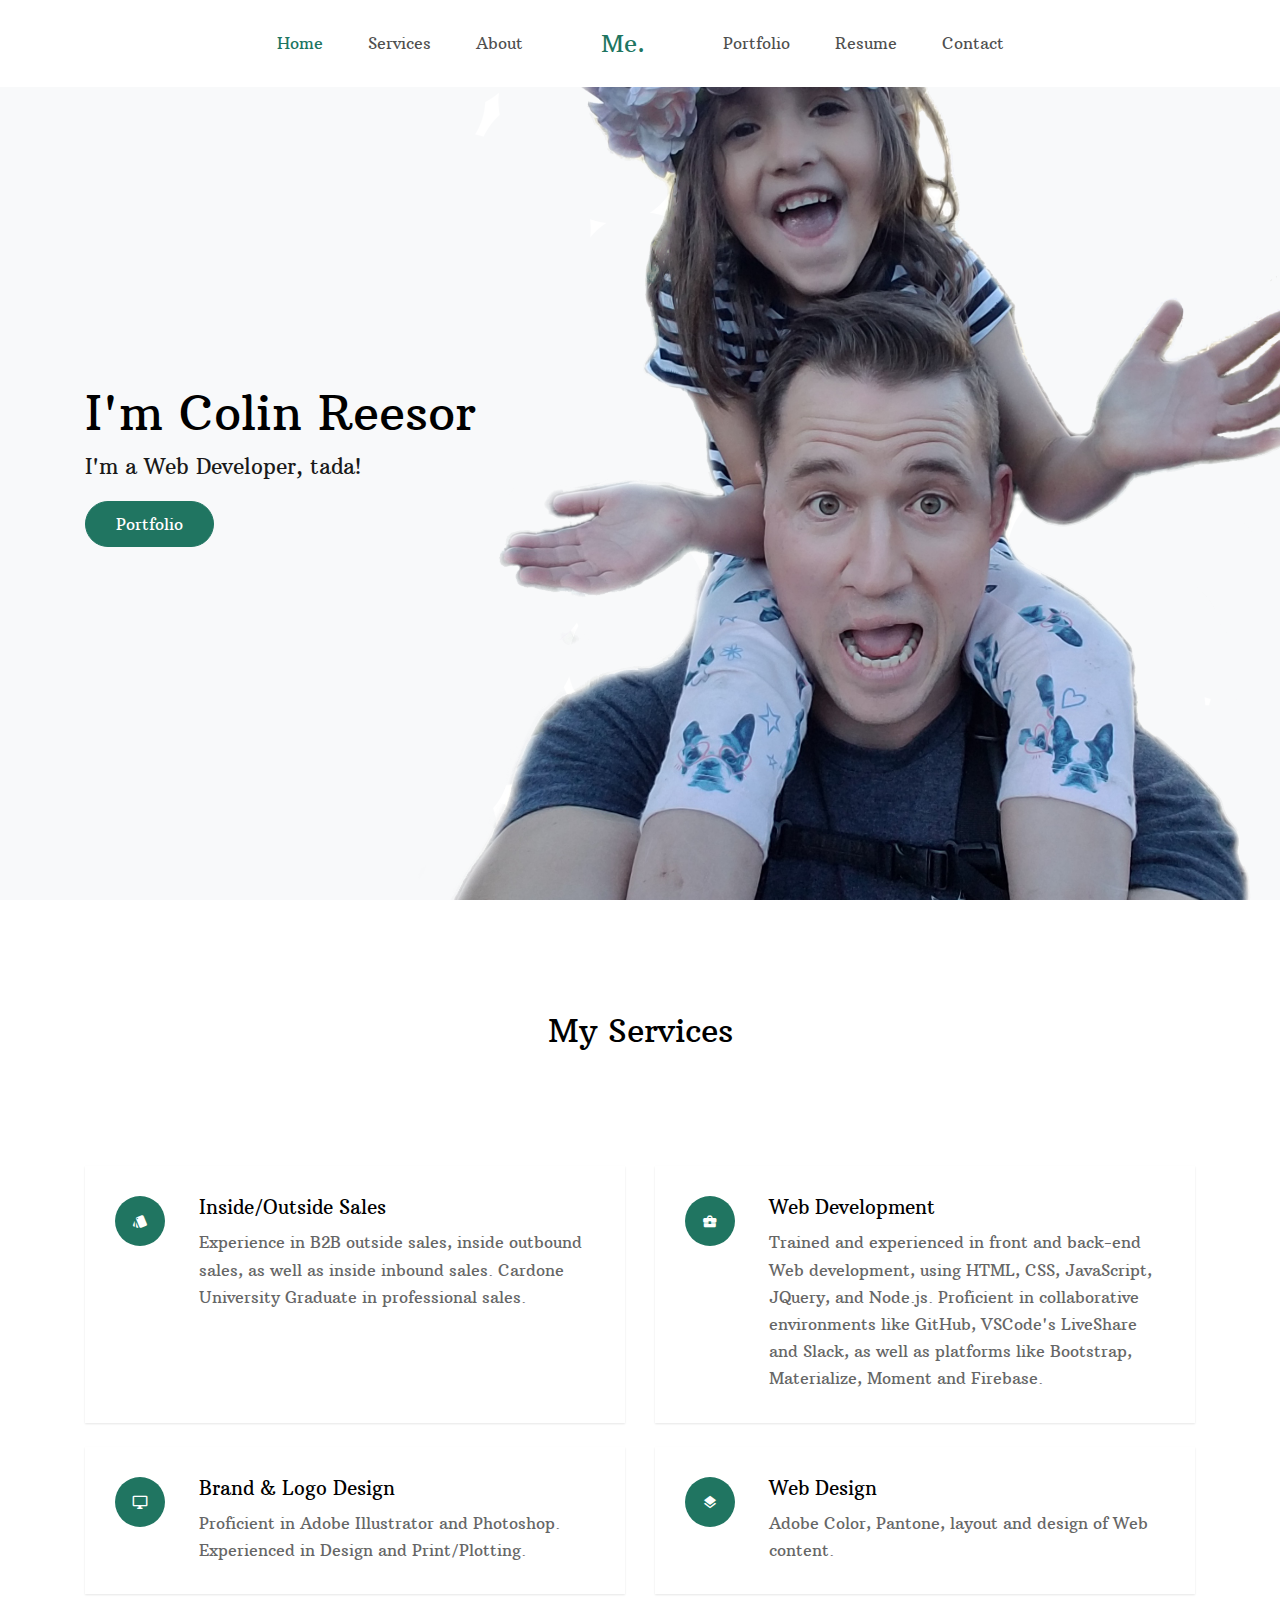
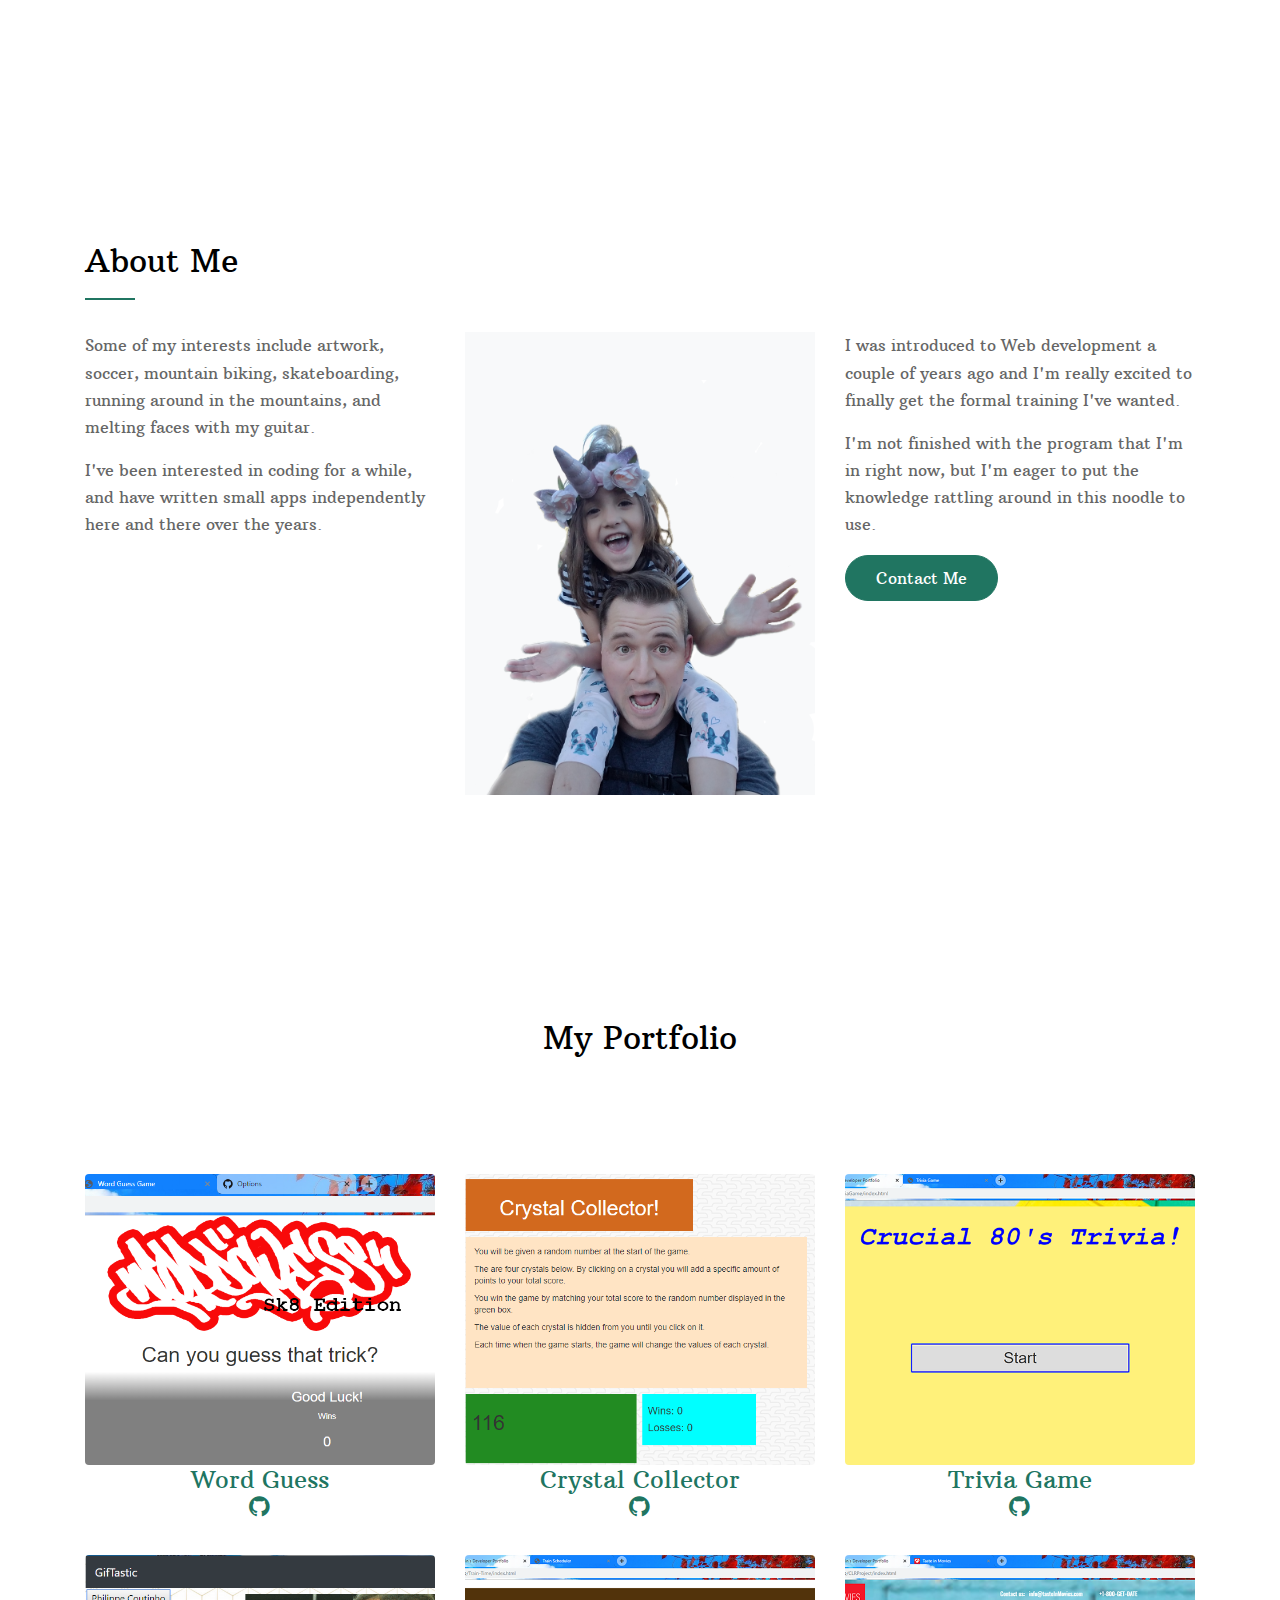
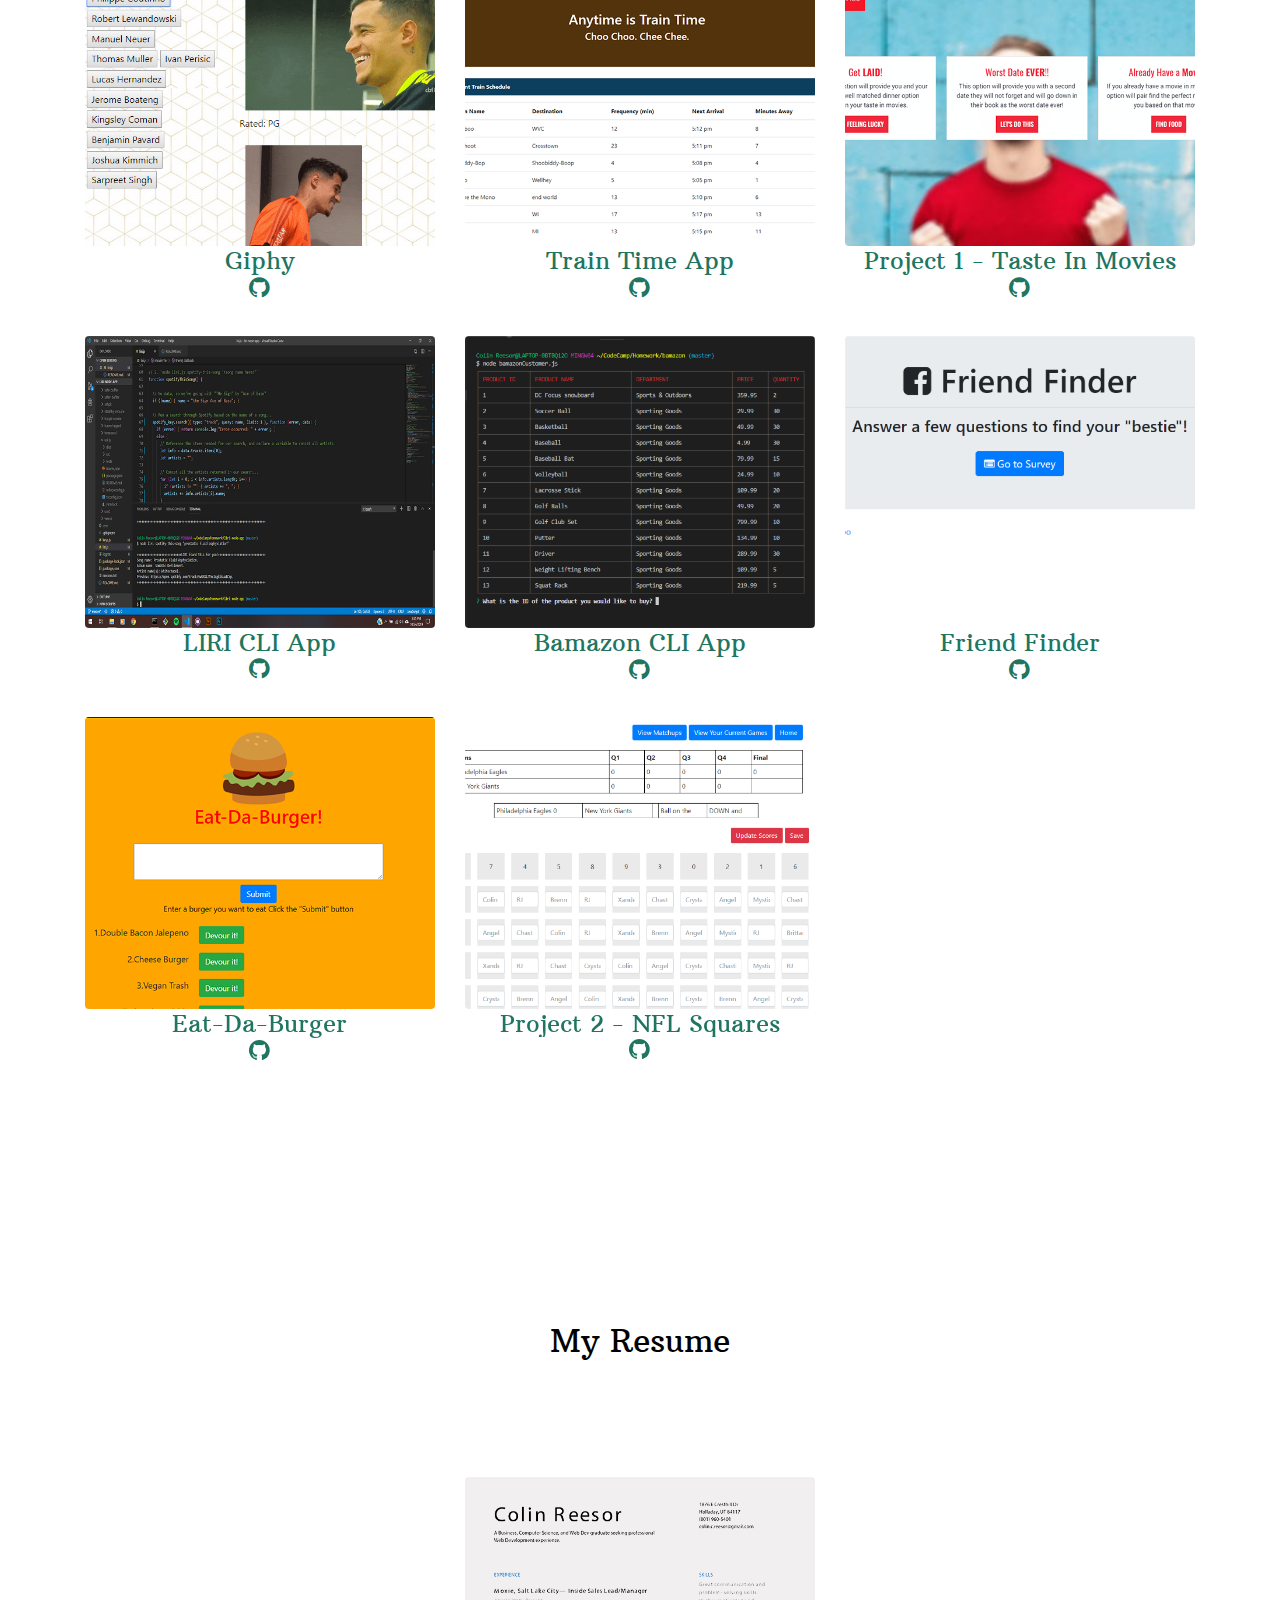
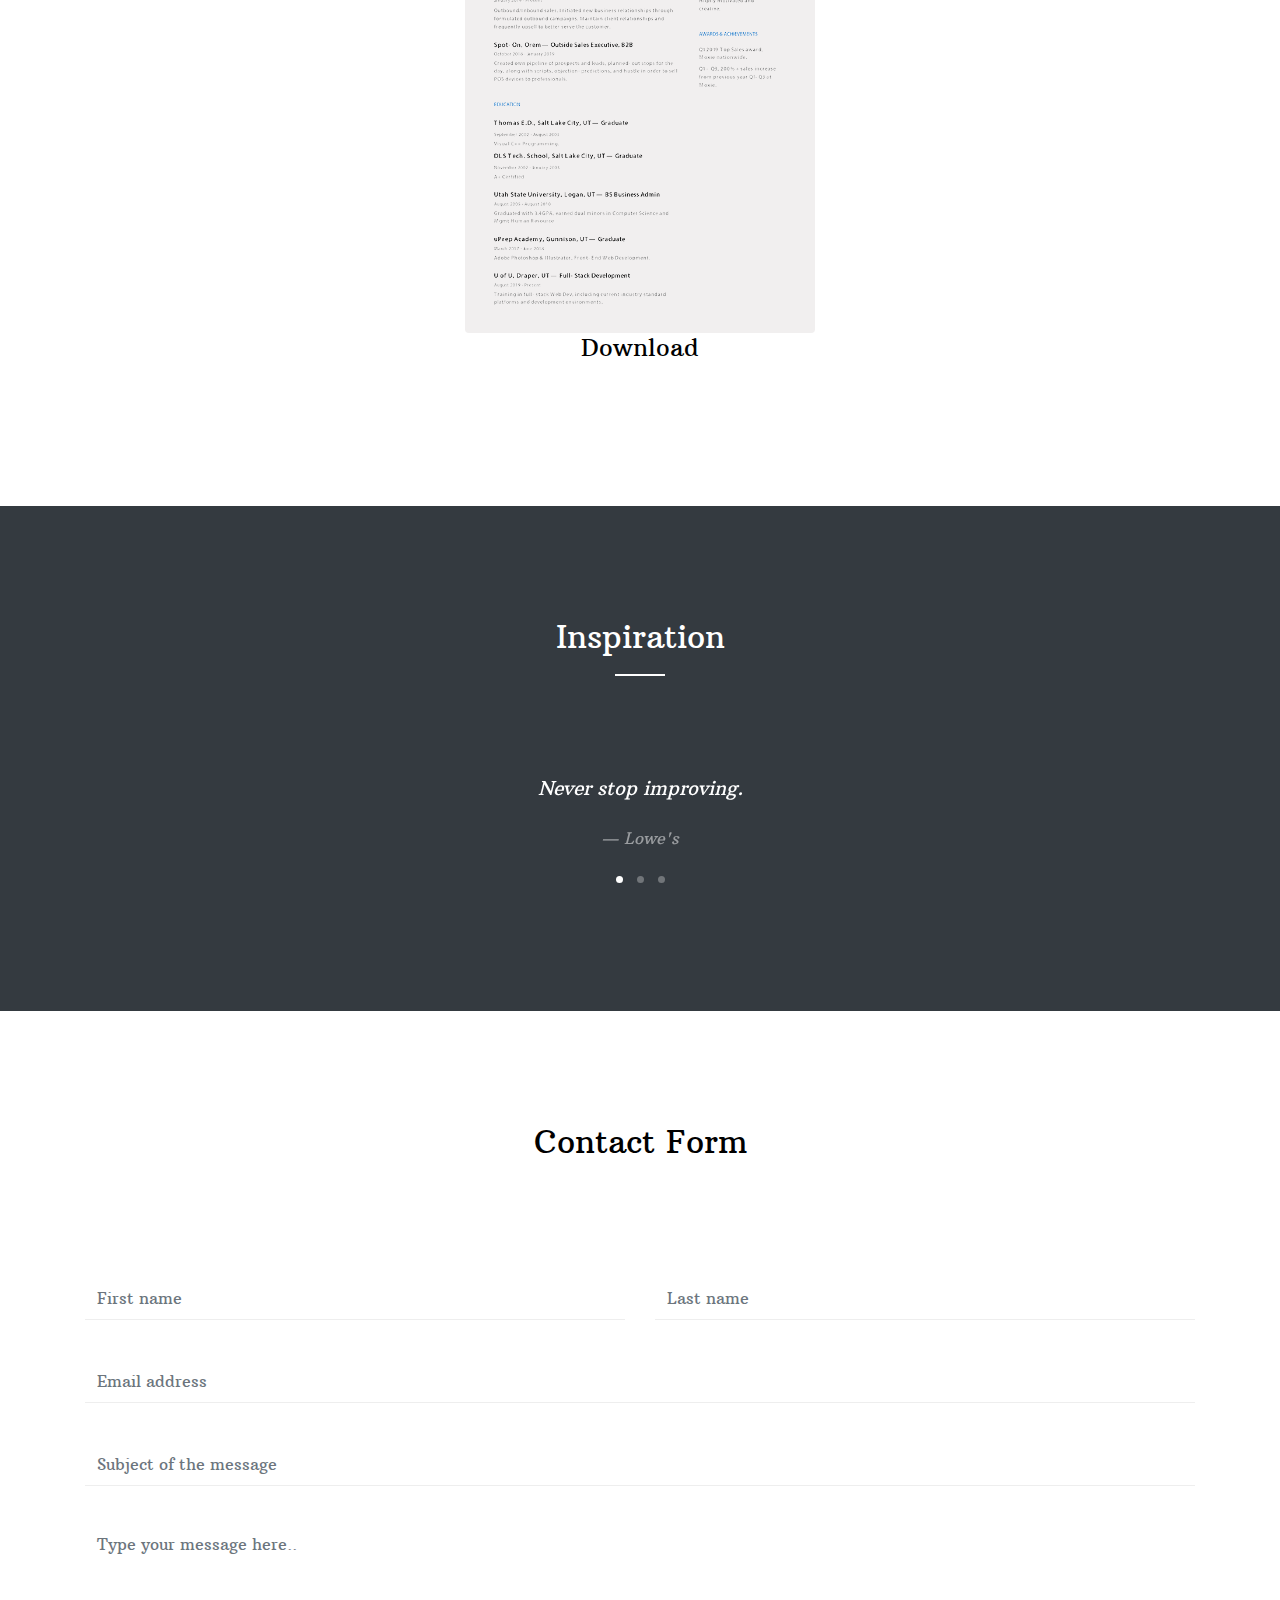
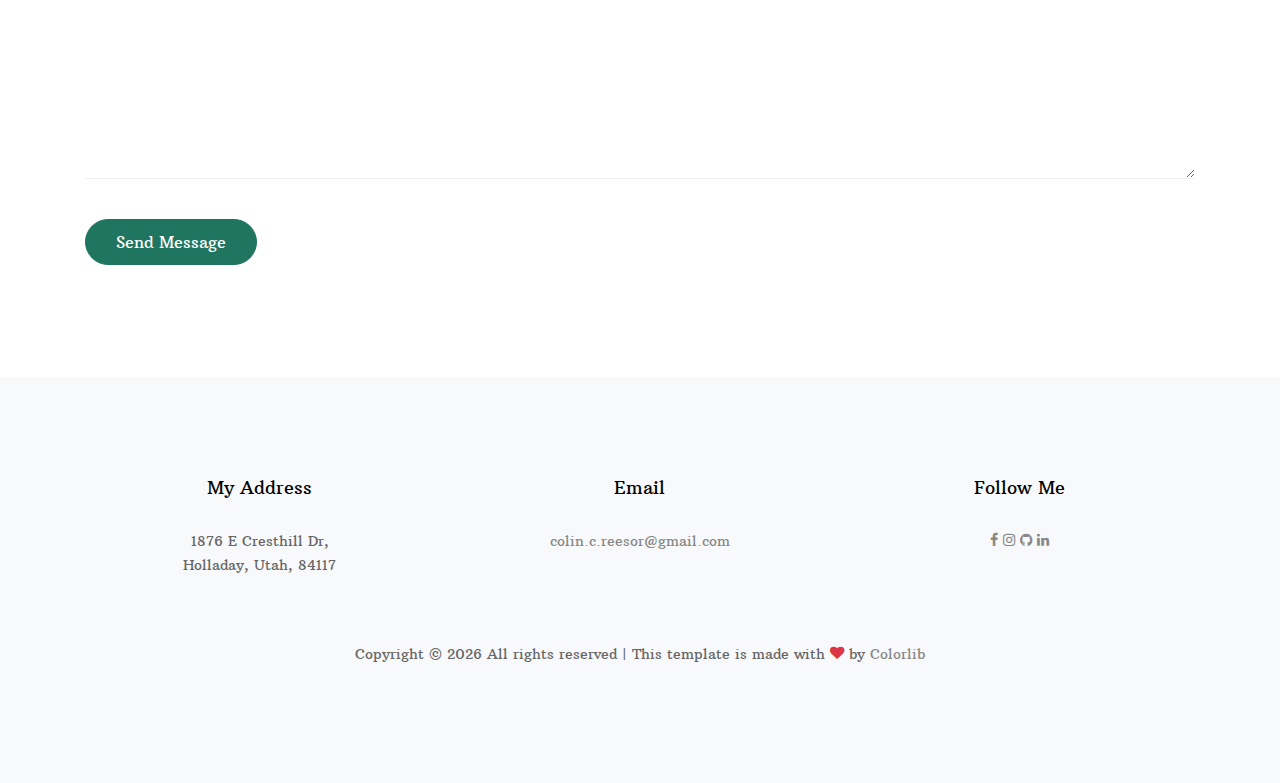
==== commit 32ed2678: "updated project 2 link in portfolio to my own repo" ====
--- a/index.html
+++ b/index.html
@@ -225,7 +225,7 @@
               <img class="img-fluid" src="images/taste_in_movies.png" alt="Image of Taste In Movies app">
             </a>
             <a href="https://colinseven8.github.io/CLRProject/index.html" target="_blank">
-              <h4 class="text-center">Taste In Movies<a href="https://github.com/colinSeven8/CLRProject"
+              <h4 class="text-center">Project 1 - Taste In Movies<a href="https://github.com/colinSeven8/CLRProject"
                   target="_blank"><span class="icon-github"></span></a></h4>
             </a>
           </div>
@@ -275,7 +275,7 @@
               <img class="img-fluid" src="images/Squares.png " alt="Project 2 App">
             </a>
             <a href="https://nflpickem123.herokuapp.com/" target="_blank">
-              <h4 class="text-center">NFL Squares<a href="https://github.com/BrenBates/footballPickEm/"
+              <h4 class="text-center">Project 2 - NFL Squares<a href="https://github.com/colinSeven8/Project-2---Football-Squares"
                   target="_blank"><span class="icon-github"></span></a></h4>
             </a>
           </div>
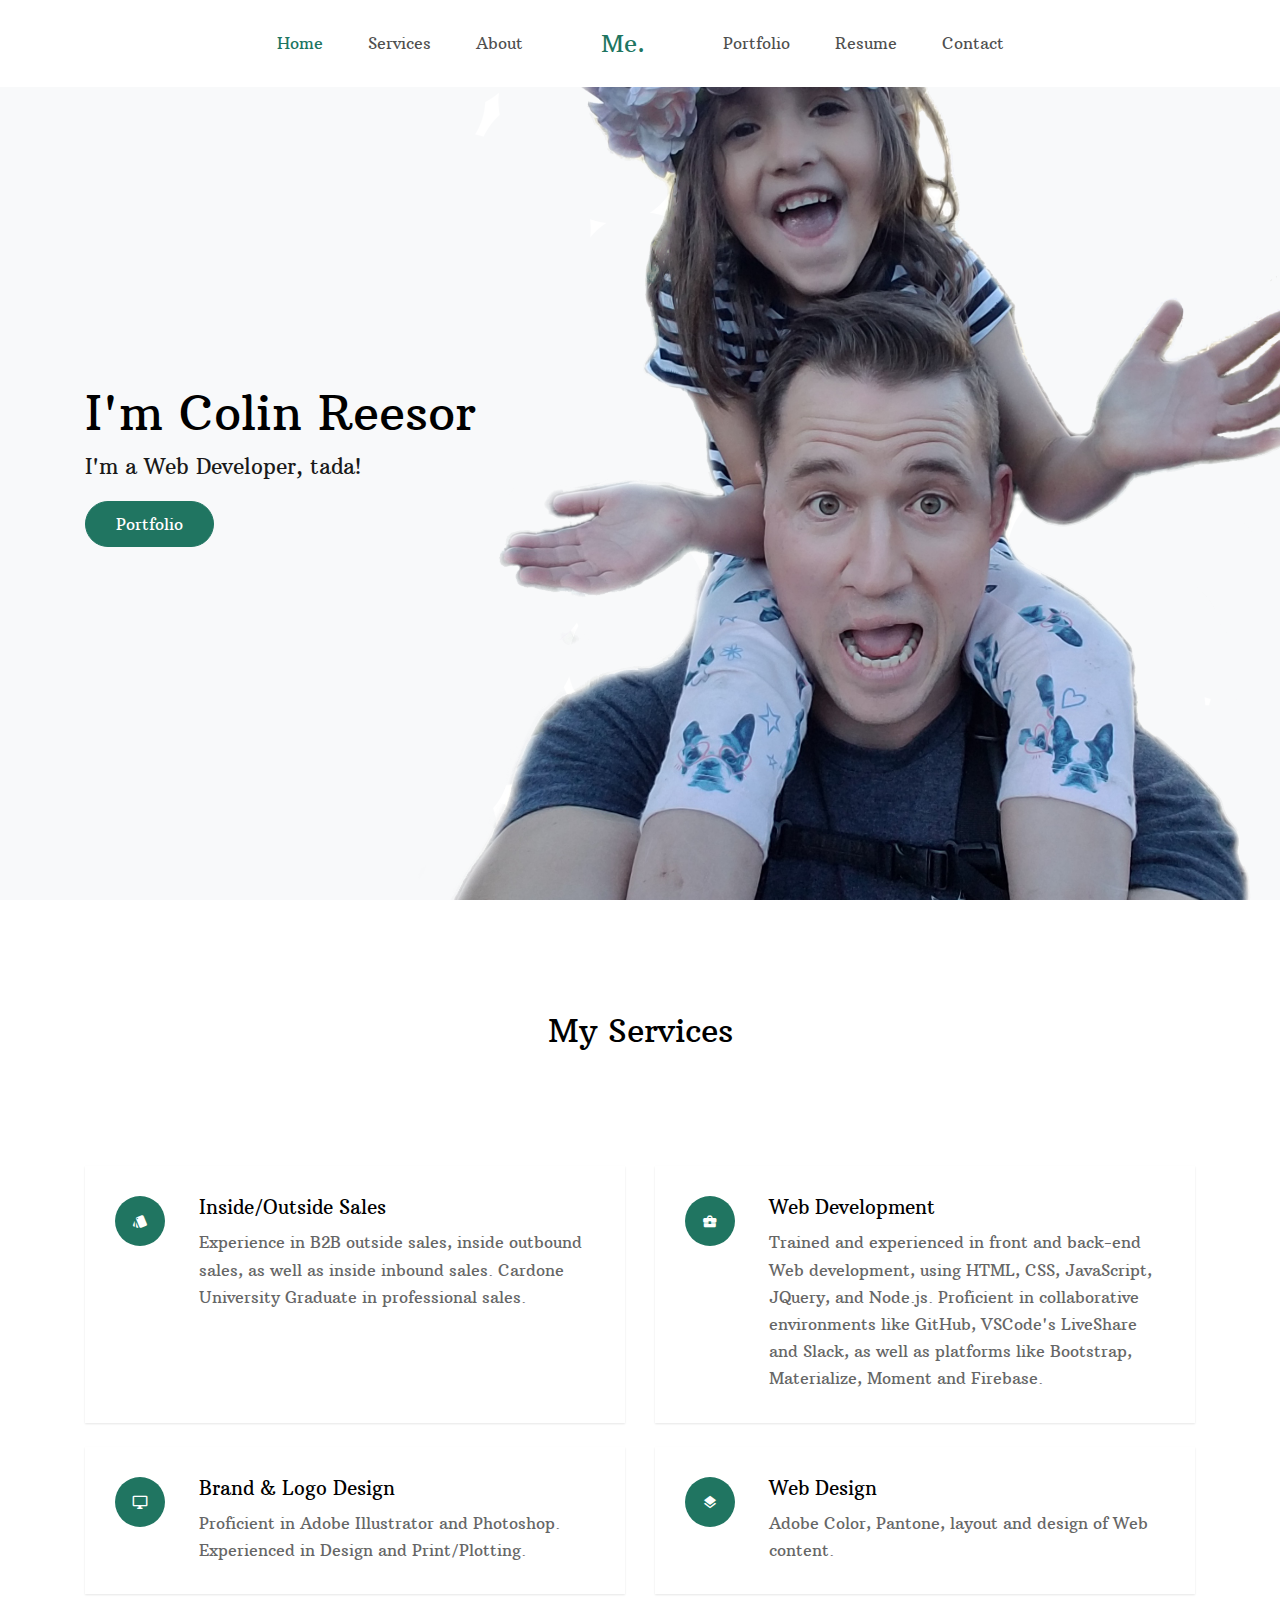
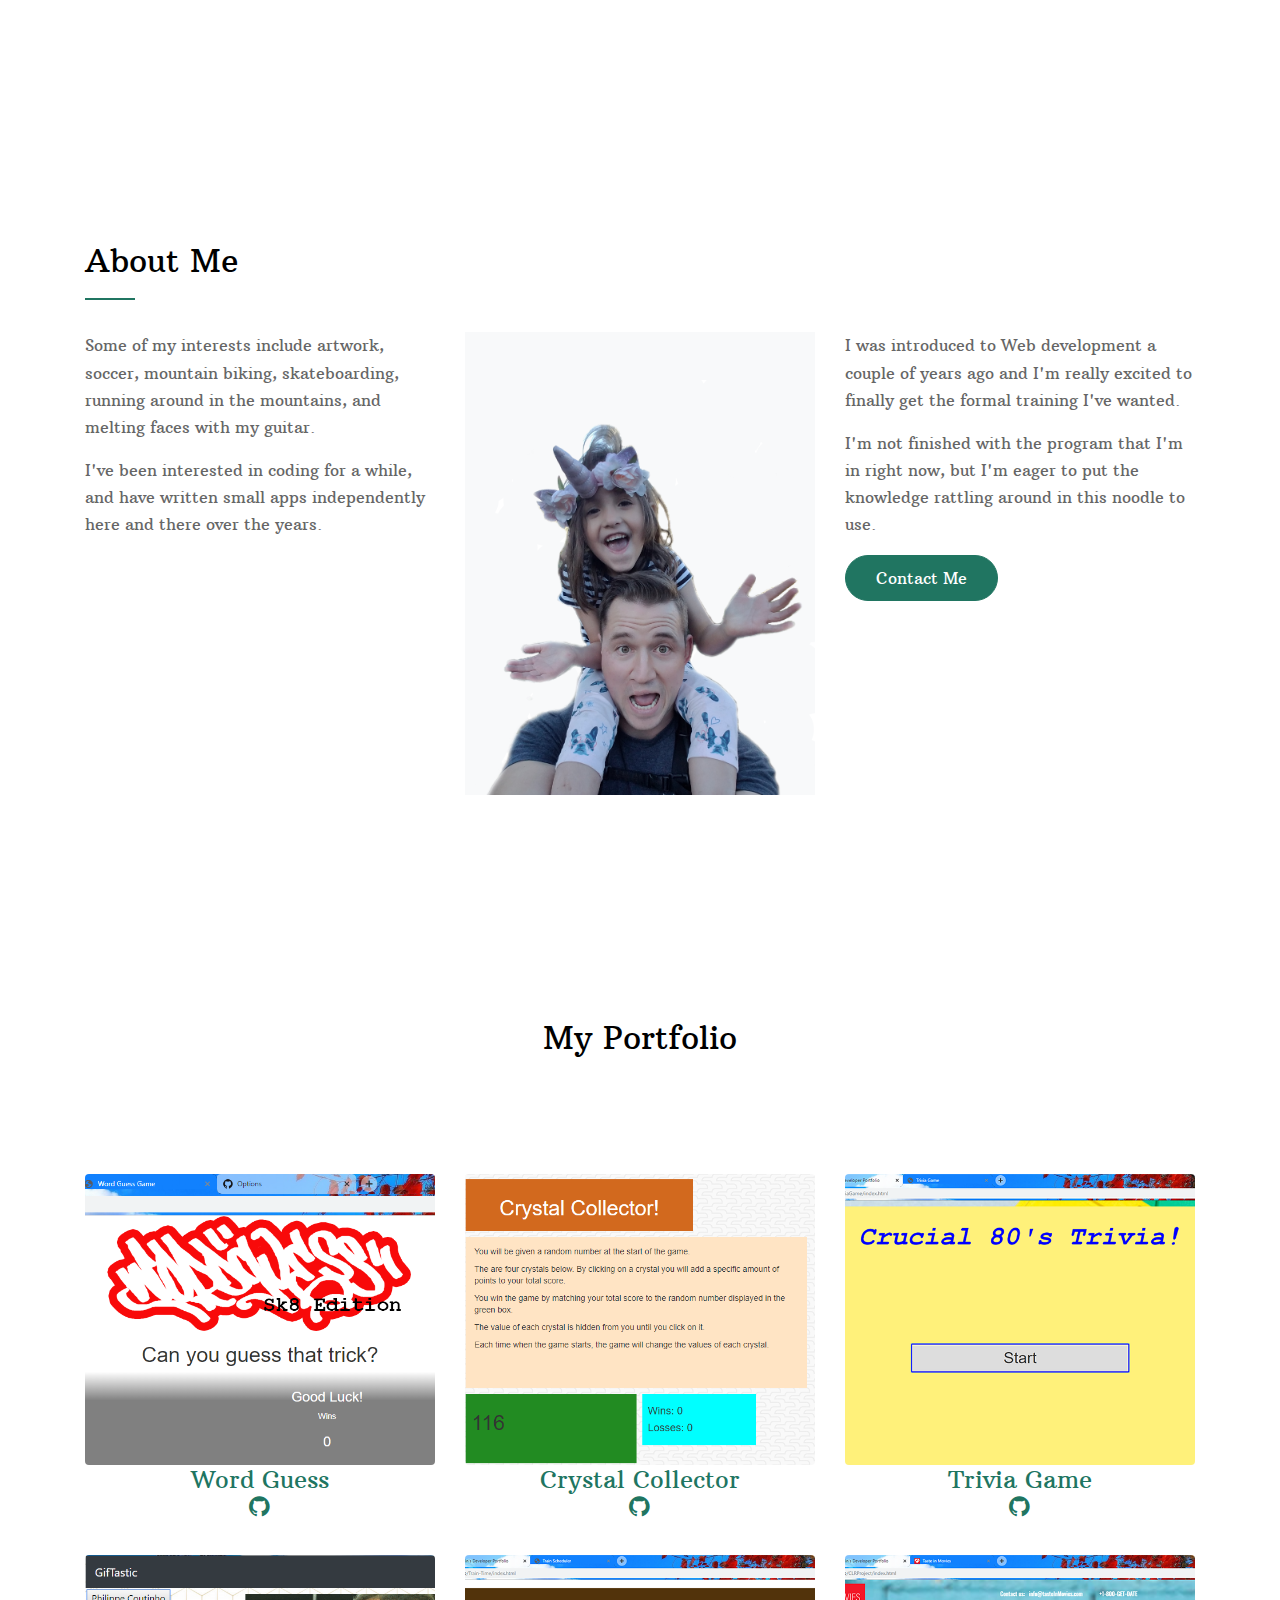
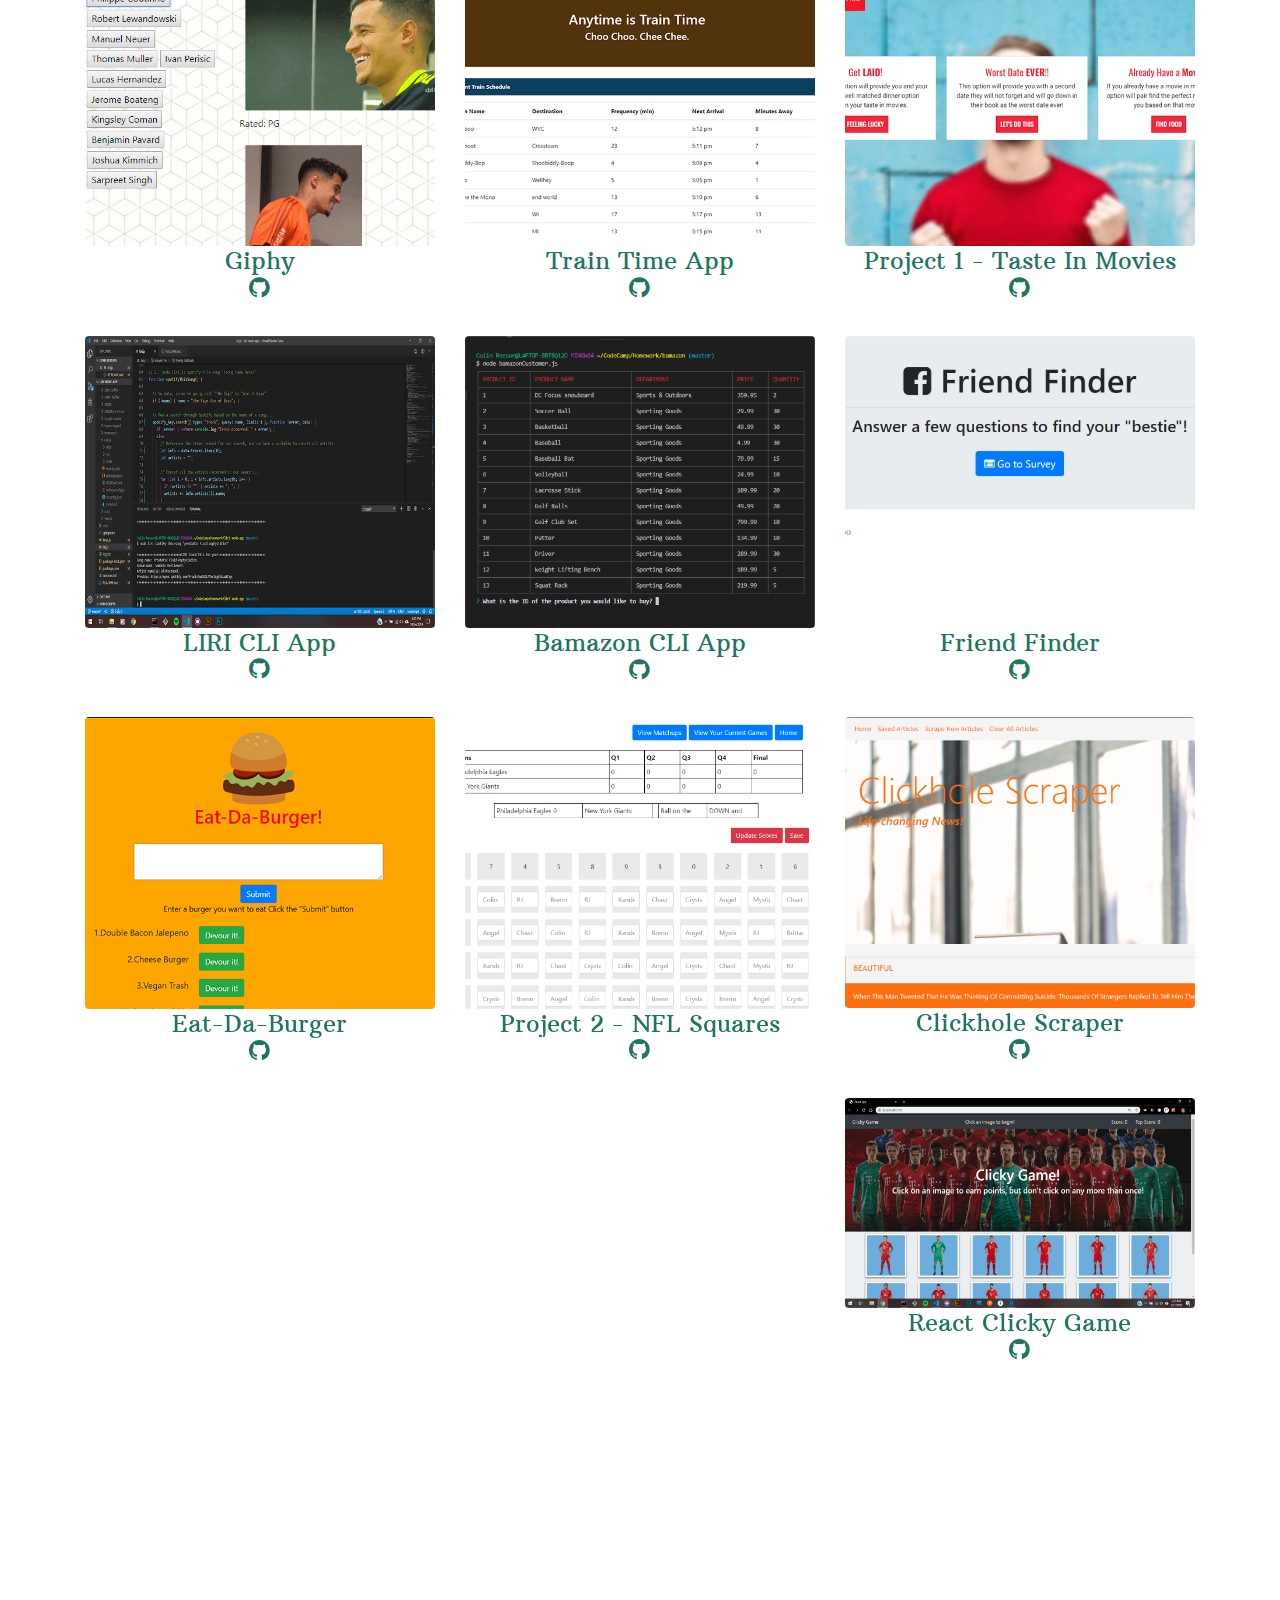
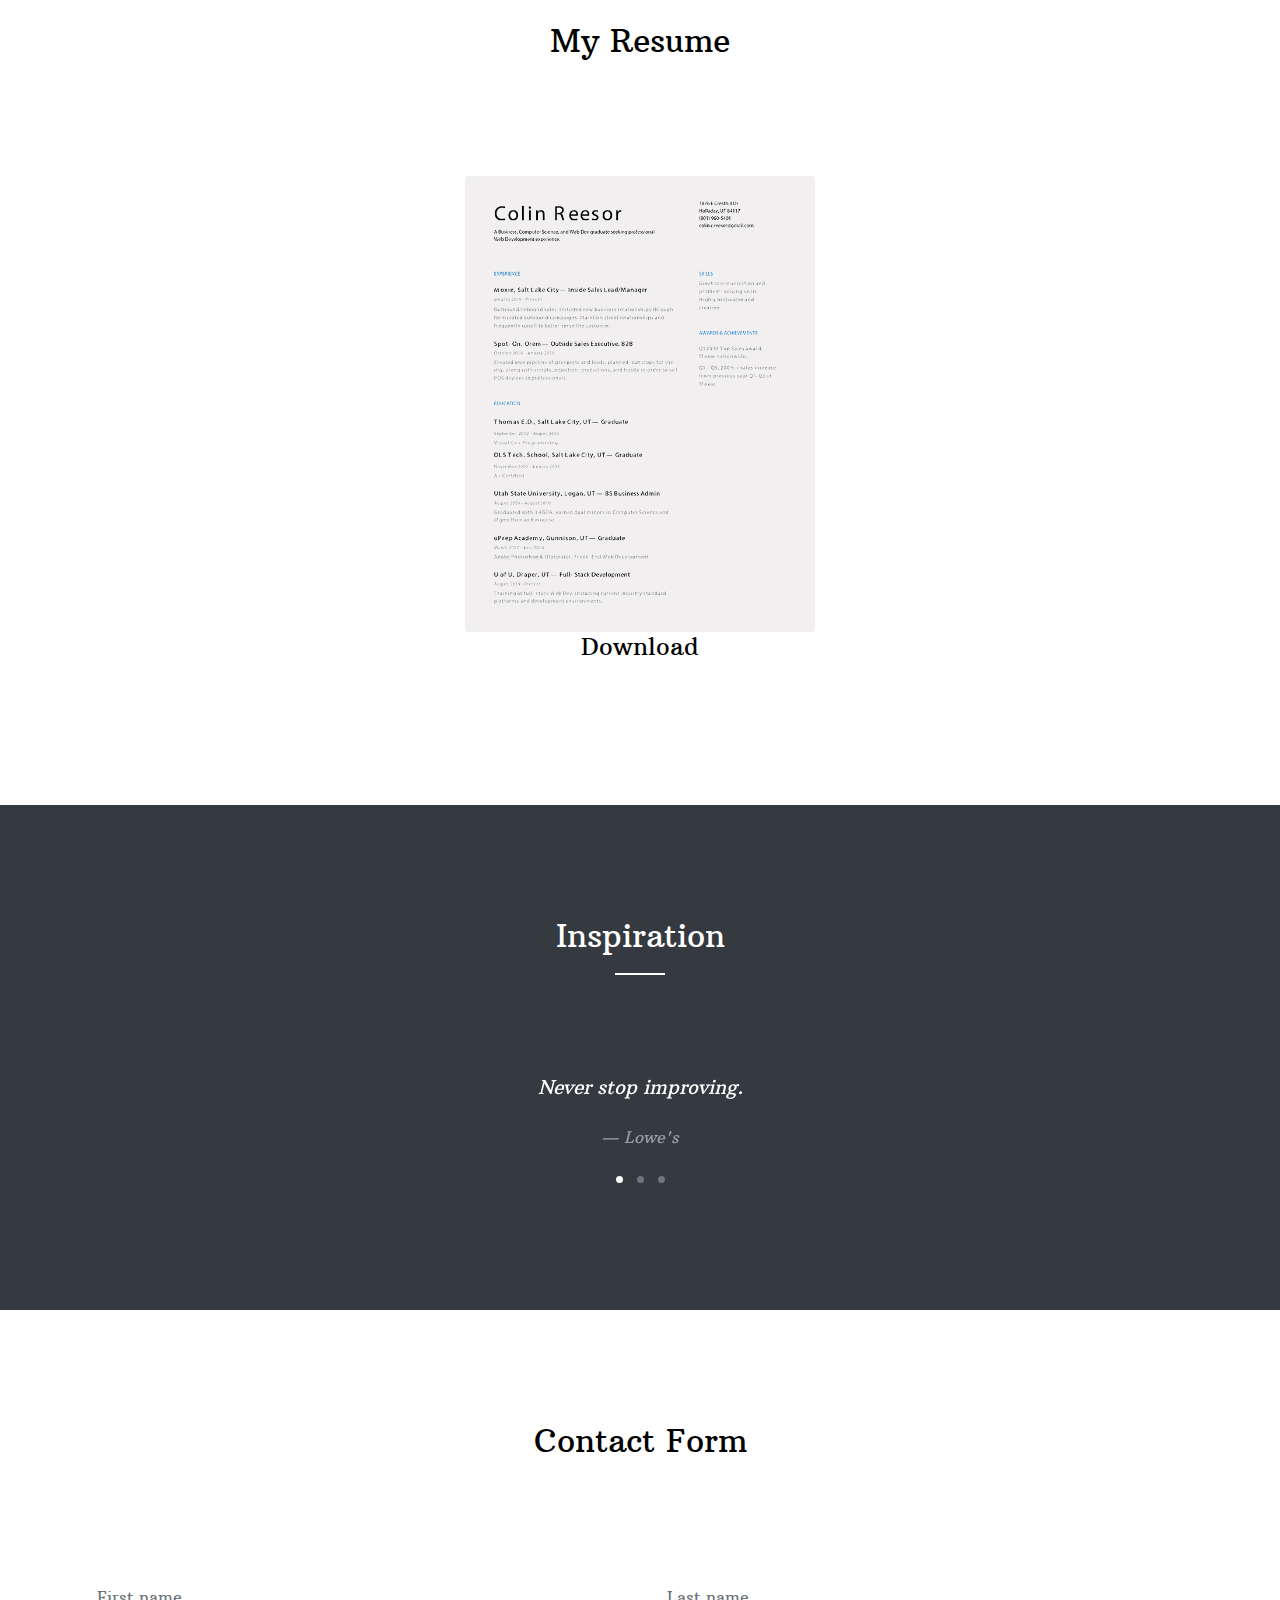
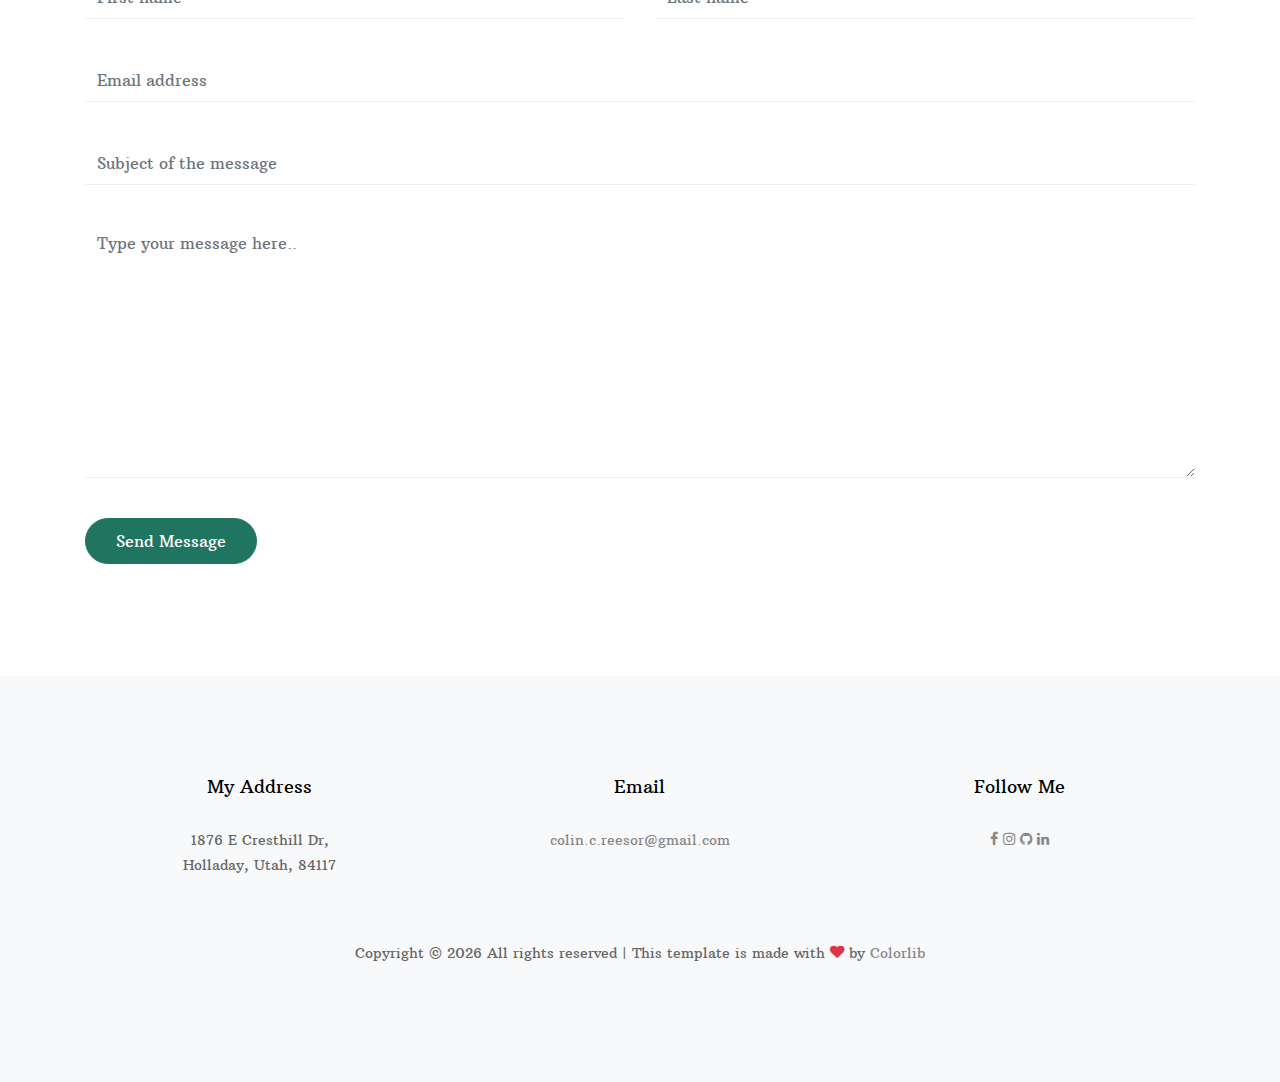
==== commit 7e16a7ac: "Added some apps to the portfolio section" ====
--- a/index.html
+++ b/index.html
@@ -279,6 +279,26 @@
                   target="_blank"><span class="icon-github"></span></a></h4>
             </a>
           </div>
+          <div class="item brand col-6 col-sm-6 col-md-6 col-lg-4 col-xl-4 mb-4">
+            <a href="images/scraper.png" class="item-wrap fancybox">
+              <span class="icon-search2"></span>
+              <img class="img-fluid" src="images/scraper.png " alt="Project 2 App">
+            </a>
+            <a href="https://headholelines.herokuapp.com/" target="_blank">
+              <h4 class="text-center">Clickhole Scraper<a href="https://github.com/colinSeven8/Scraper"
+                  target="_blank"><span class="icon-github"></span></a></h4>
+            </a>
+          </div>
+          <div class="item brand col-6 col-sm-6 col-md-6 col-lg-4 col-xl-4 mb-4">
+            <a href="images/Clicky.png" class="item-wrap fancybox">
+              <span class="icon-search2"></span>
+              <img class="img-fluid" src="images/Clicky.png " alt="Project 2 App">
+            </a>
+            <a href="https://colinseven8.github.io/Clicky-Game/" target="_blank">
+              <h4 class="text-center">React Clicky Game<a href="https://github.com/colinSeven8/Clicky-Game"
+                  target="_blank"><span class="icon-github"></span></a></h4>
+            </a>
+          </div>
         </div>
       </div>
     </section>
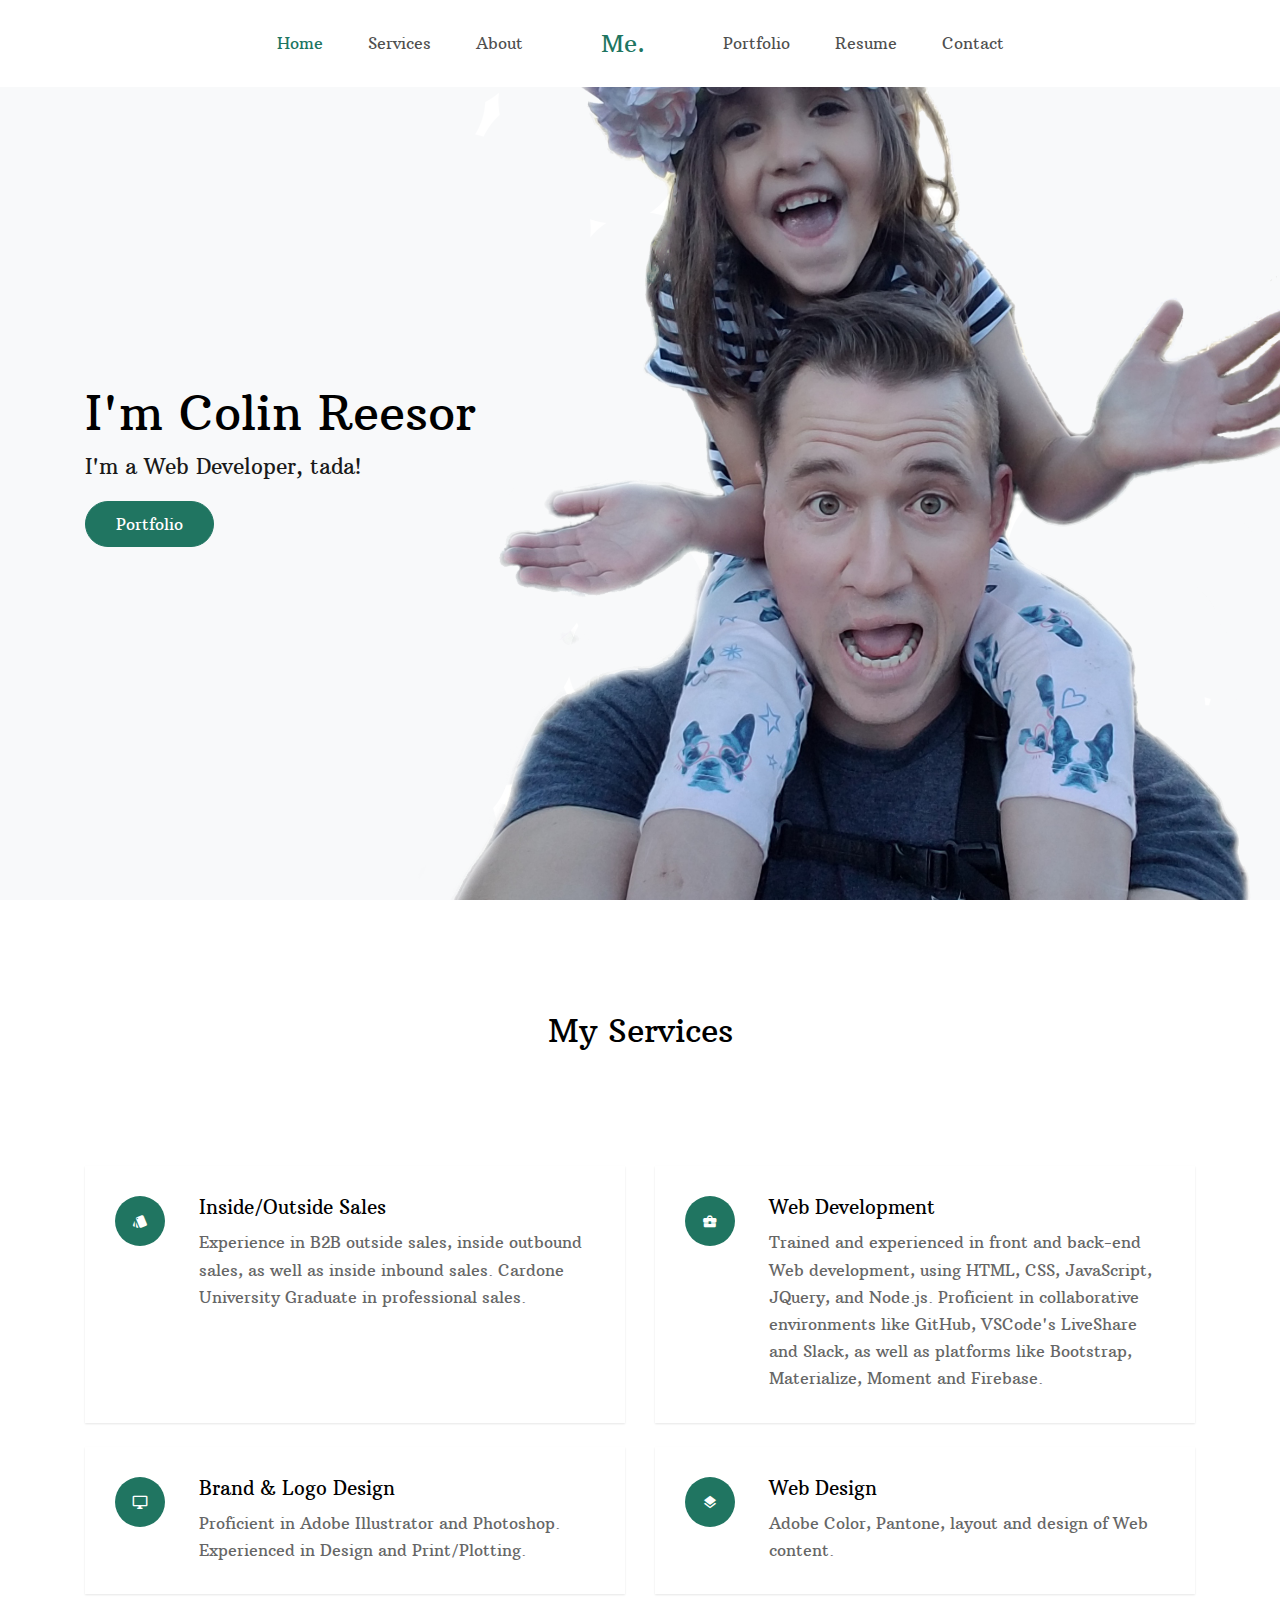
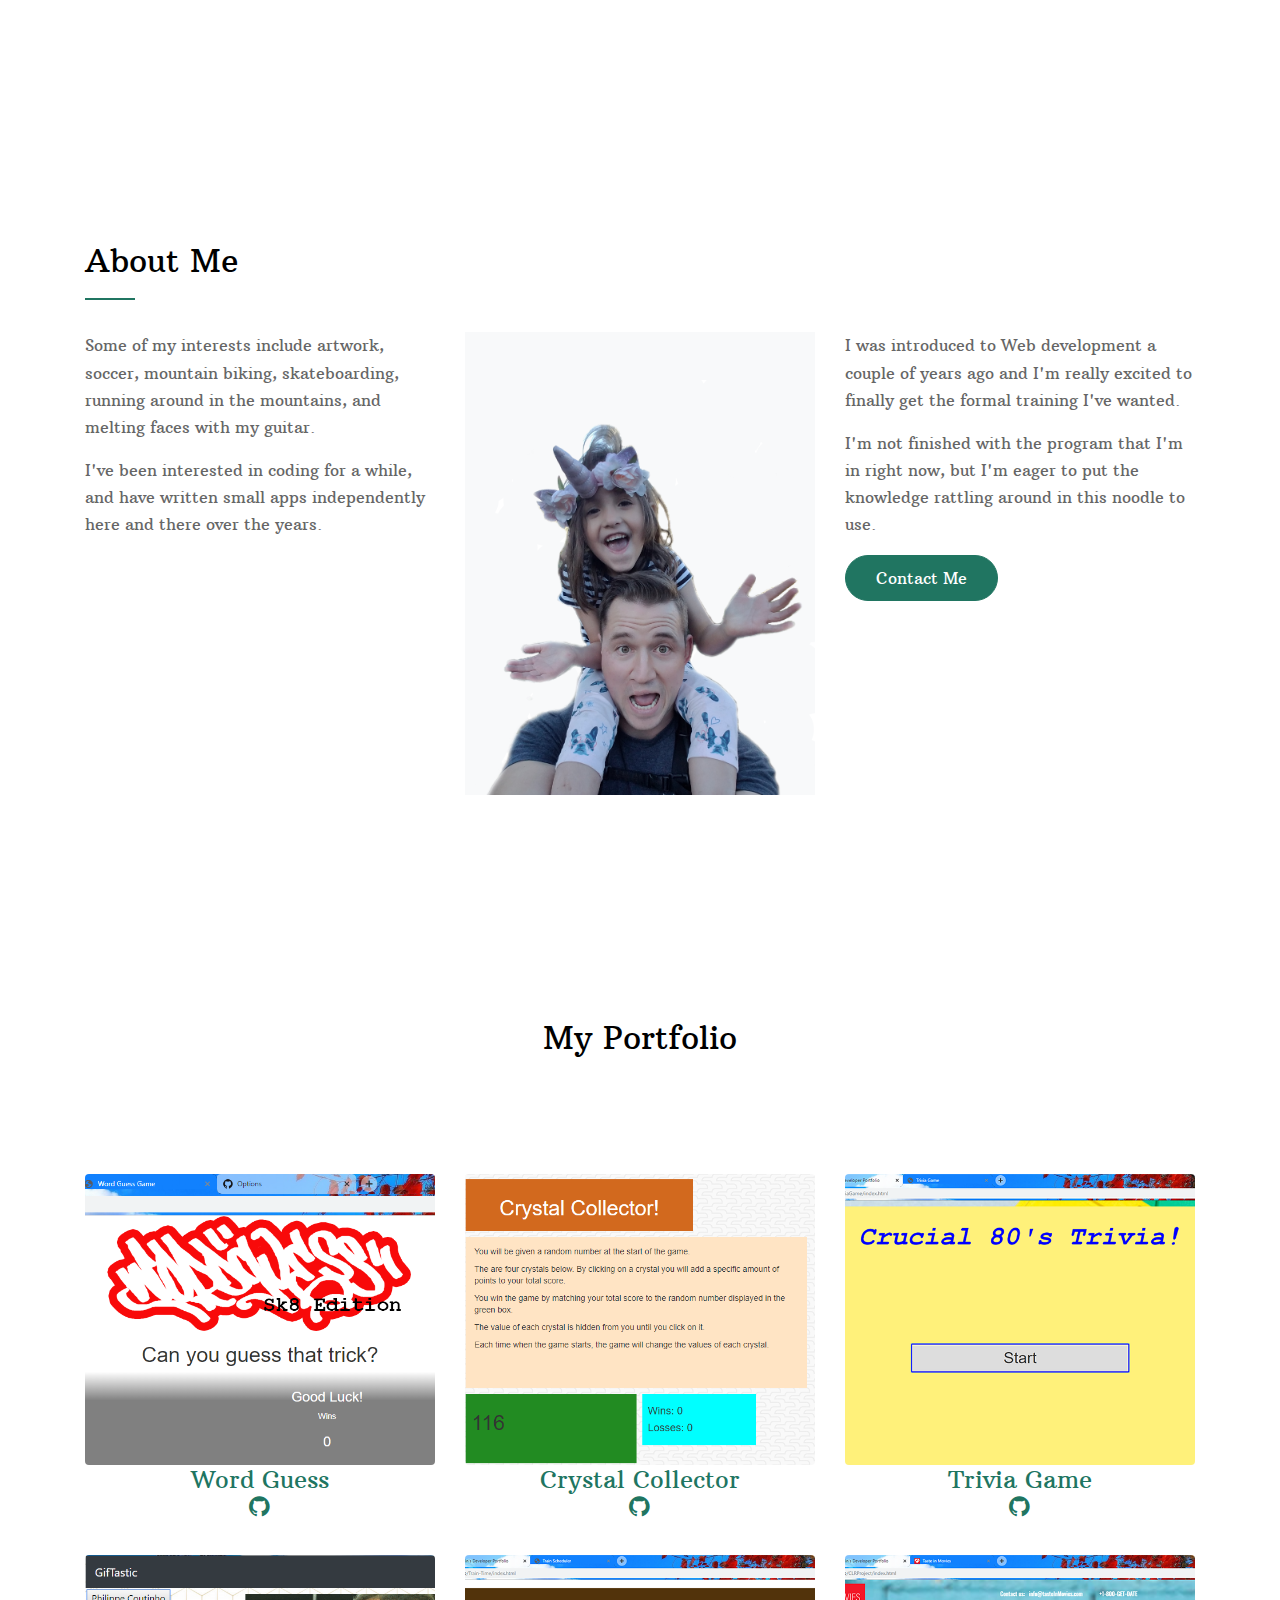
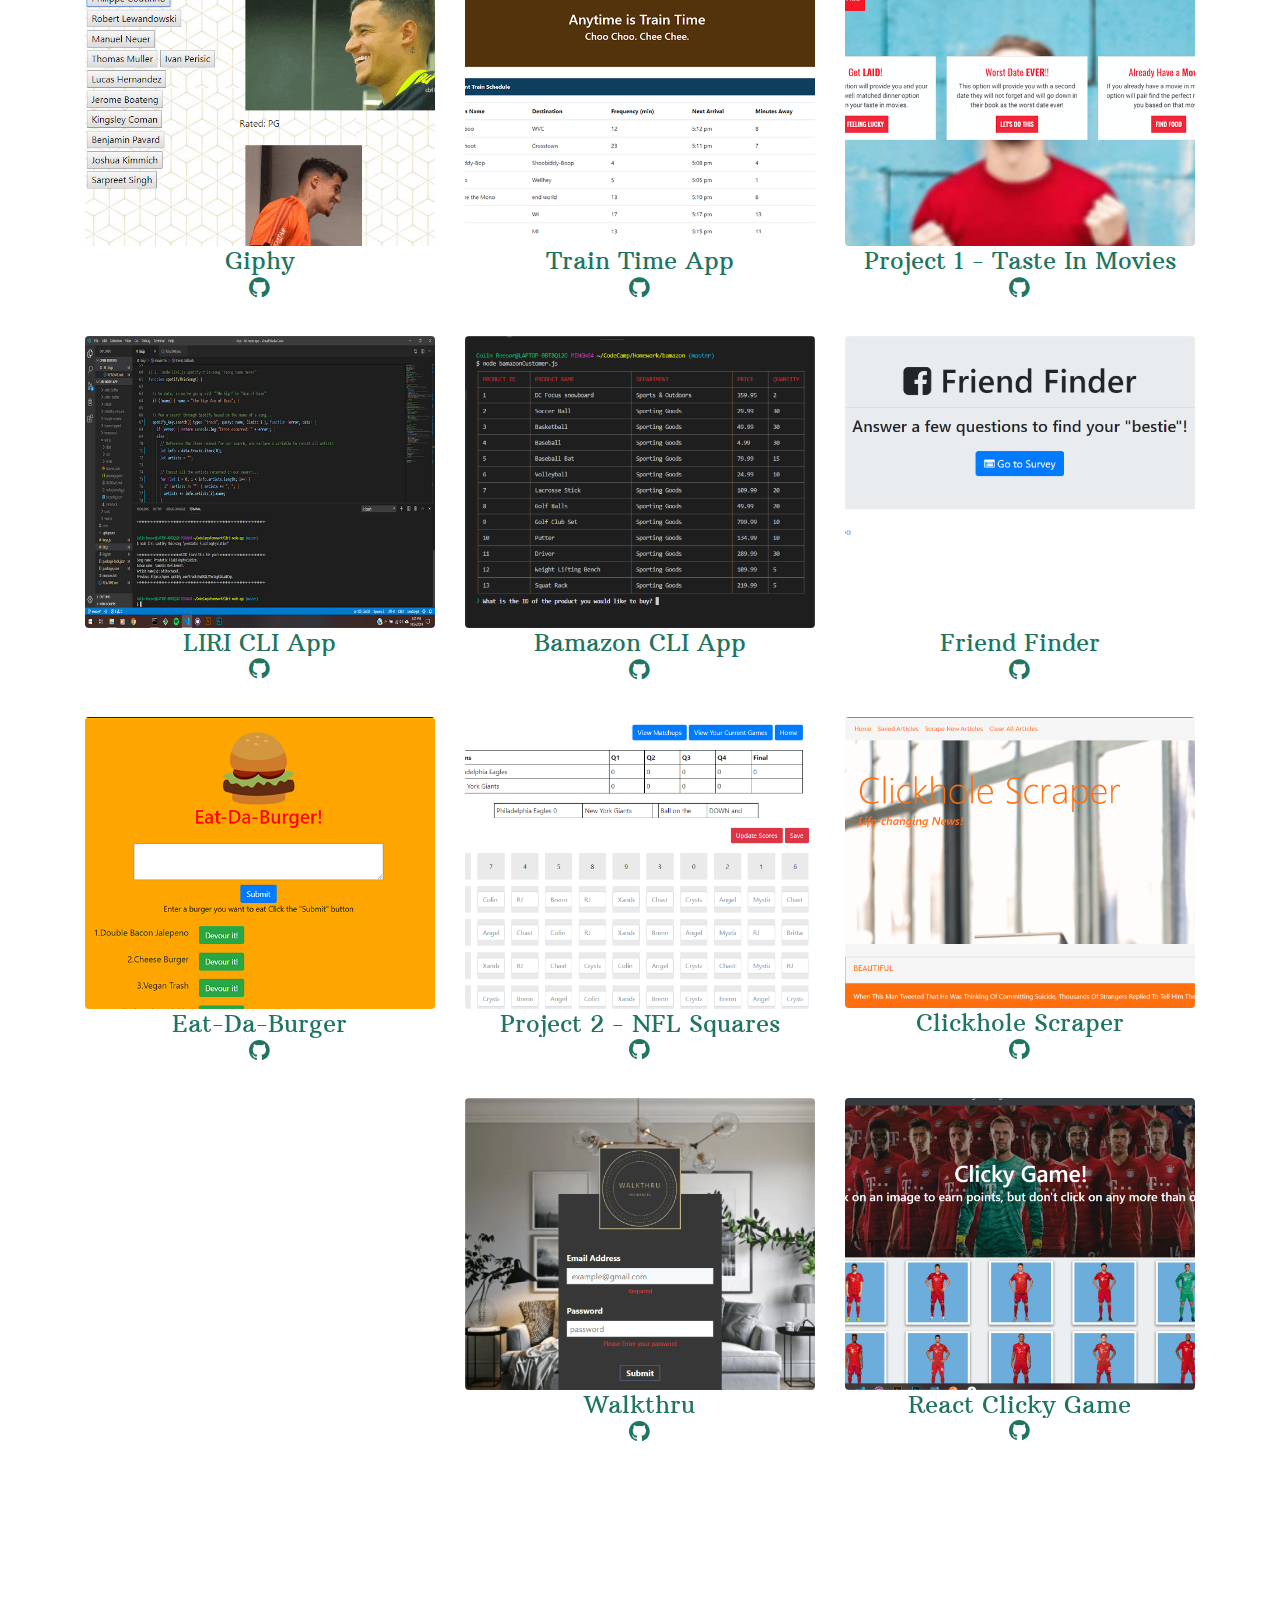
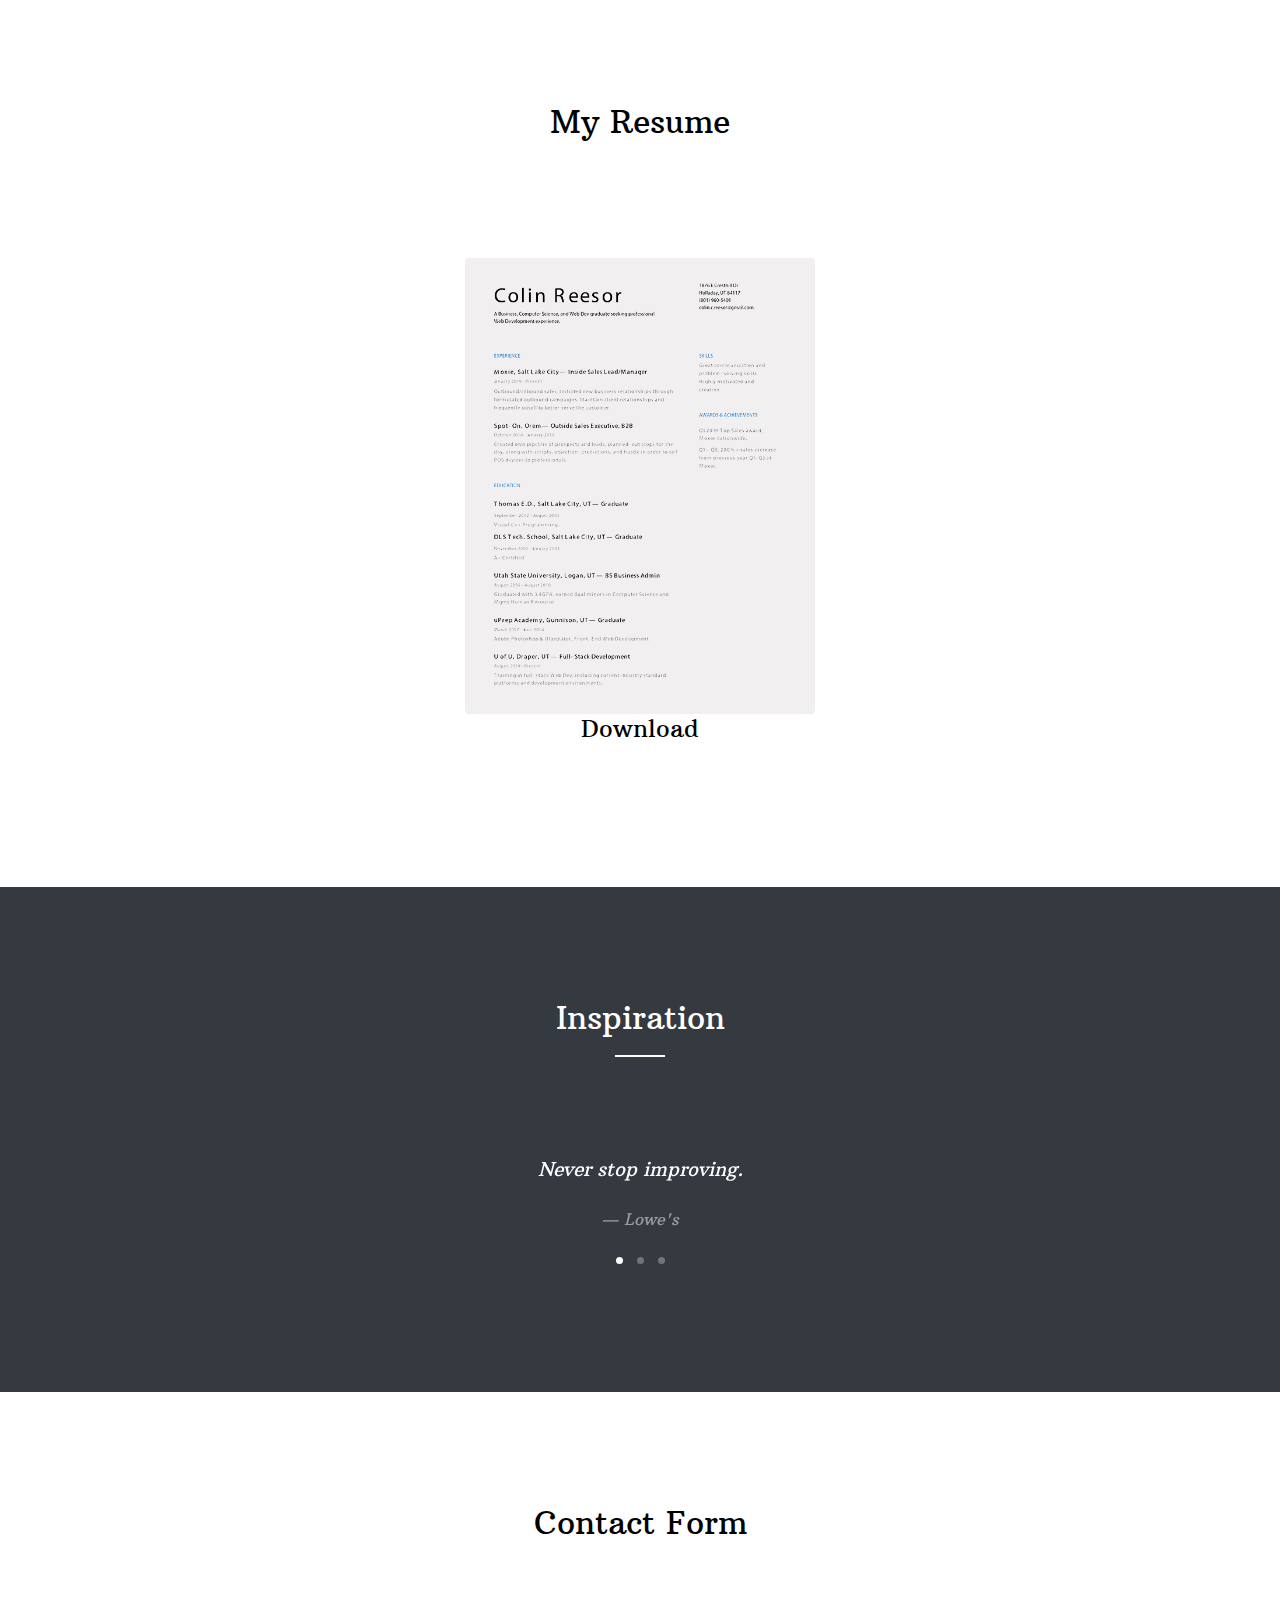
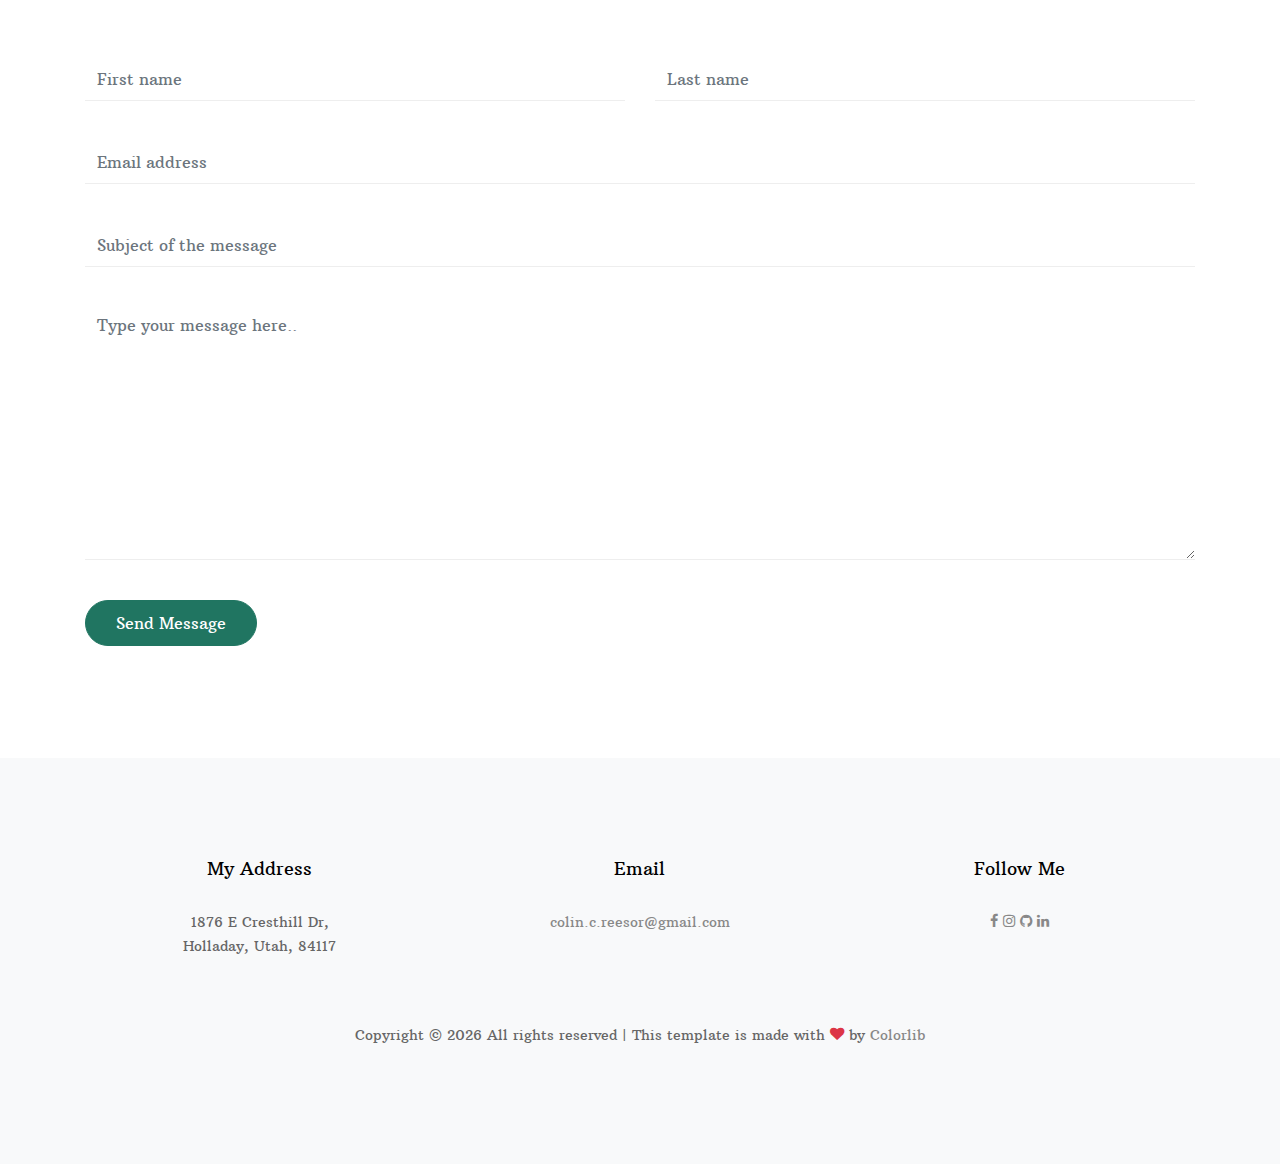
==== commit 414ffbc1: "Added walkthru to the portfolio section" ====
--- a/index.html
+++ b/index.html
@@ -282,7 +282,7 @@
           <div class="item brand col-6 col-sm-6 col-md-6 col-lg-4 col-xl-4 mb-4">
             <a href="images/scraper.png" class="item-wrap fancybox">
               <span class="icon-search2"></span>
-              <img class="img-fluid" src="images/scraper.png " alt="Project 2 App">
+              <img class="img-fluid" src="images/scraper.png " alt="Scraper App">
             </a>
             <a href="https://headholelines.herokuapp.com/" target="_blank">
               <h4 class="text-center">Clickhole Scraper<a href="https://github.com/colinSeven8/Scraper"
@@ -292,10 +292,20 @@
           <div class="item brand col-6 col-sm-6 col-md-6 col-lg-4 col-xl-4 mb-4">
             <a href="images/Clicky.png" class="item-wrap fancybox">
               <span class="icon-search2"></span>
-              <img class="img-fluid" src="images/Clicky.png " alt="Project 2 App">
+              <img class="img-fluid" src="images/Clicky.png " alt="Clicky Game App">
             </a>
             <a href="https://colinseven8.github.io/Clicky-Game/" target="_blank">
               <h4 class="text-center">React Clicky Game<a href="https://github.com/colinSeven8/Clicky-Game"
+                  target="_blank"><span class="icon-github"></span></a></h4>
+            </a>
+          </div>
+          <div class="item brand col-6 col-sm-6 col-md-6 col-lg-4 col-xl-4 mb-4">
+            <a href="images/walkthru.png" class="item-wrap fancybox">
+              <span class="icon-search2"></span>
+              <img class="img-fluid" src="images/walkthru.png " alt="Walkthru App">
+            </a>
+            <a href="https://walkthru.herokuapp.com/" target="_blank">
+              <h4 class="text-center">Walkthru<a href="https://github.com/colinSeven8/walkthru"
                   target="_blank"><span class="icon-github"></span></a></h4>
             </a>
           </div>
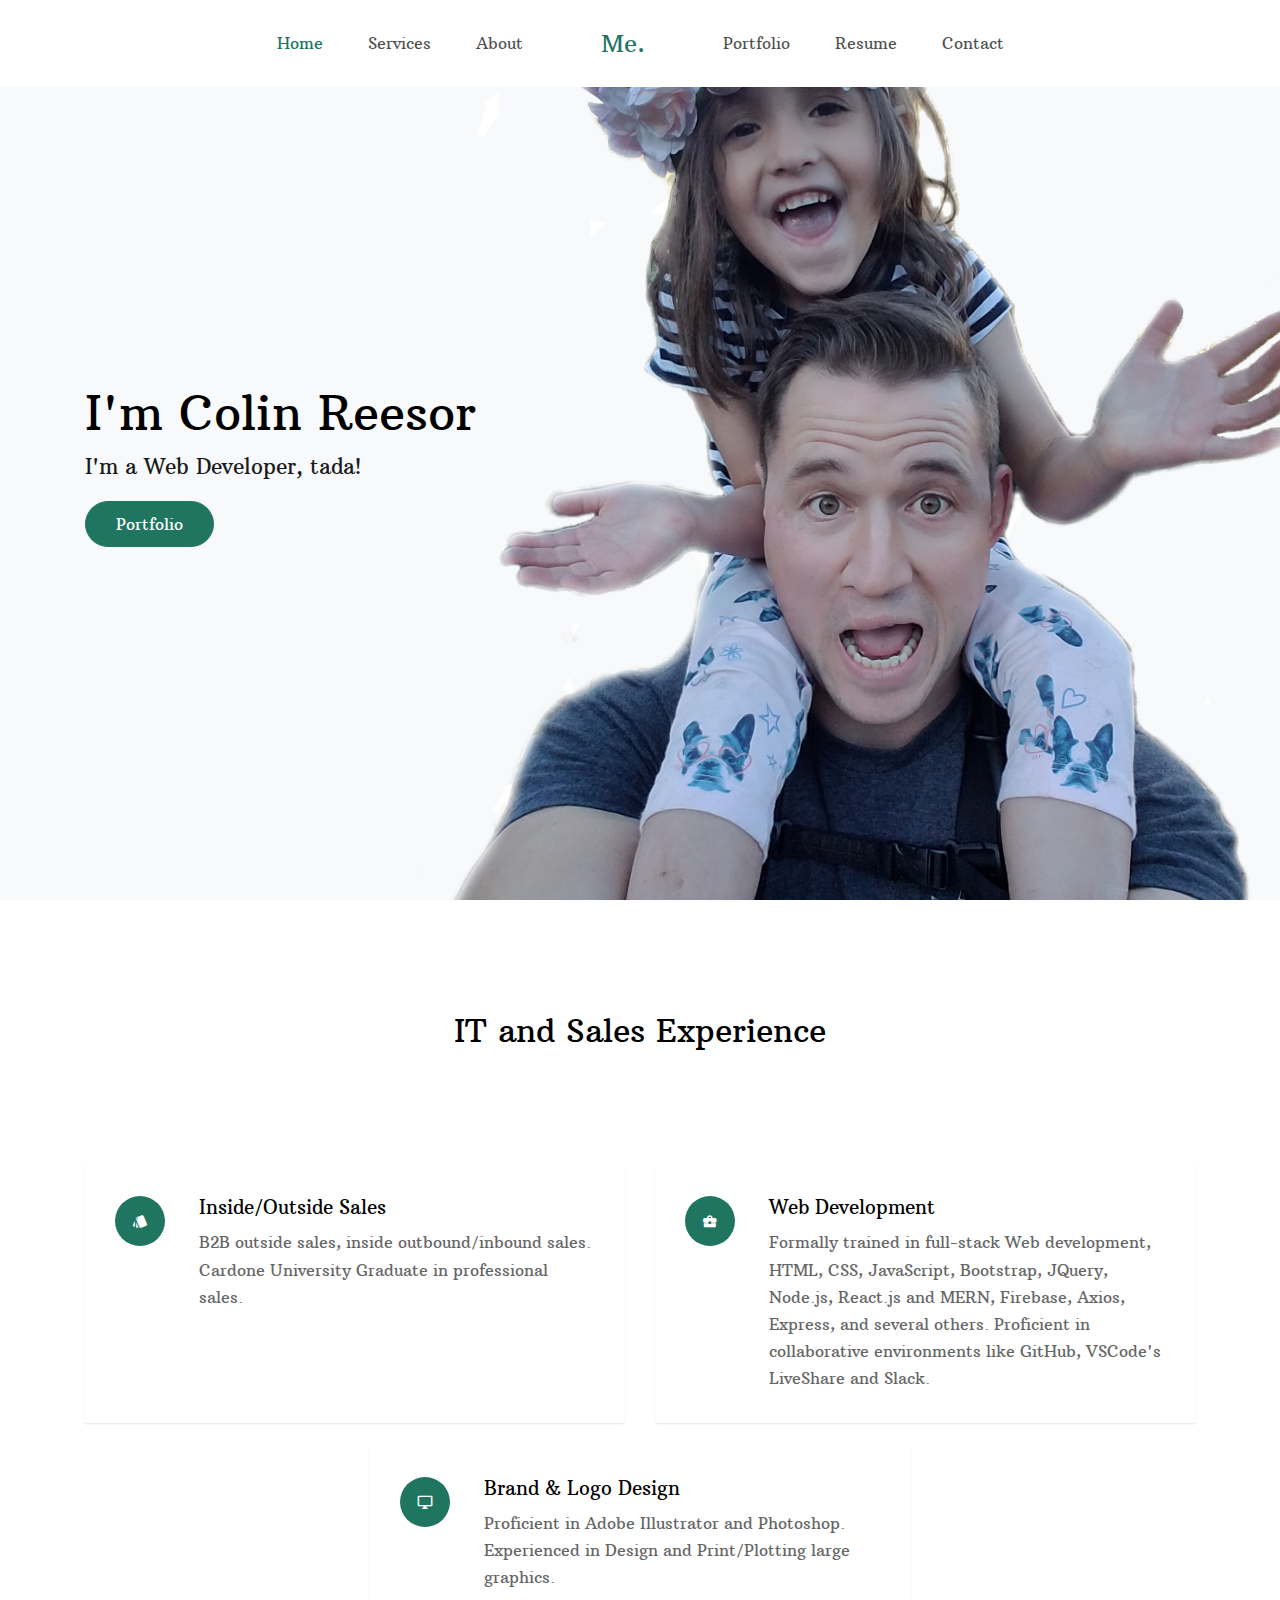
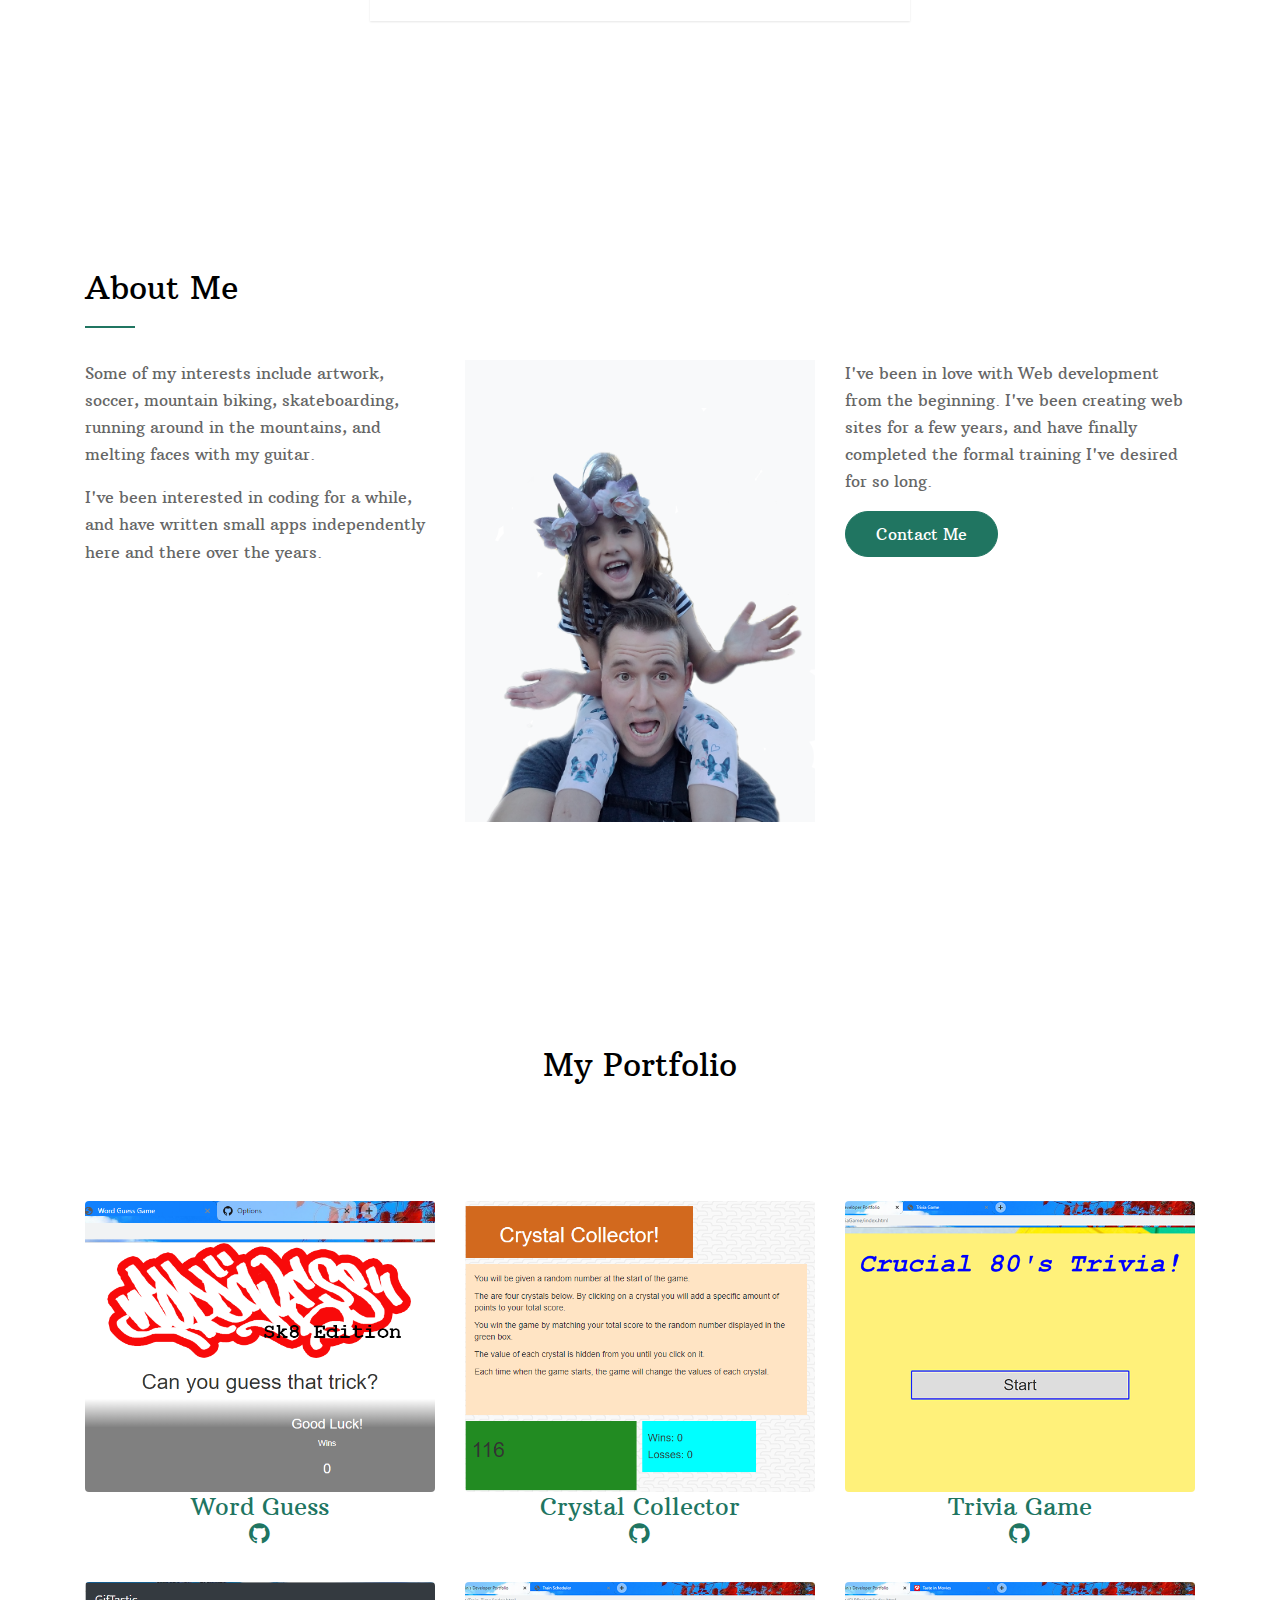
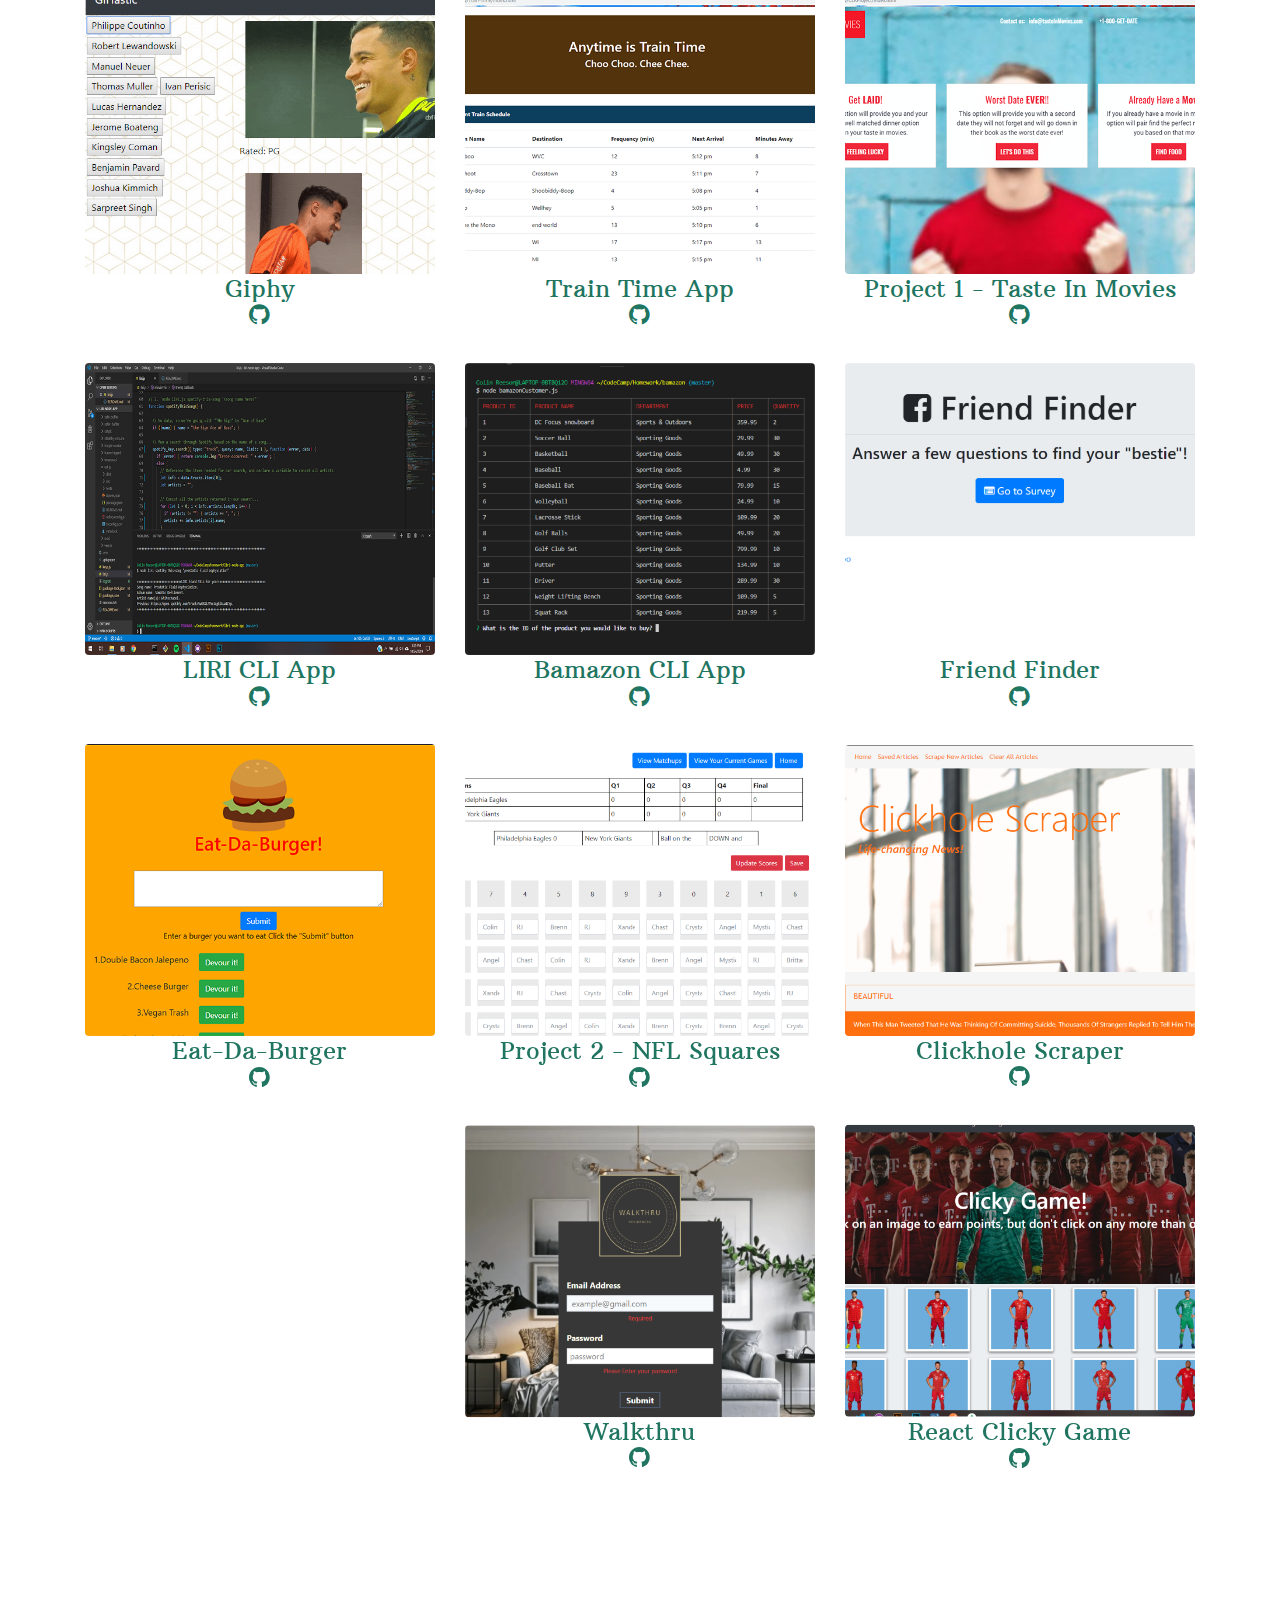
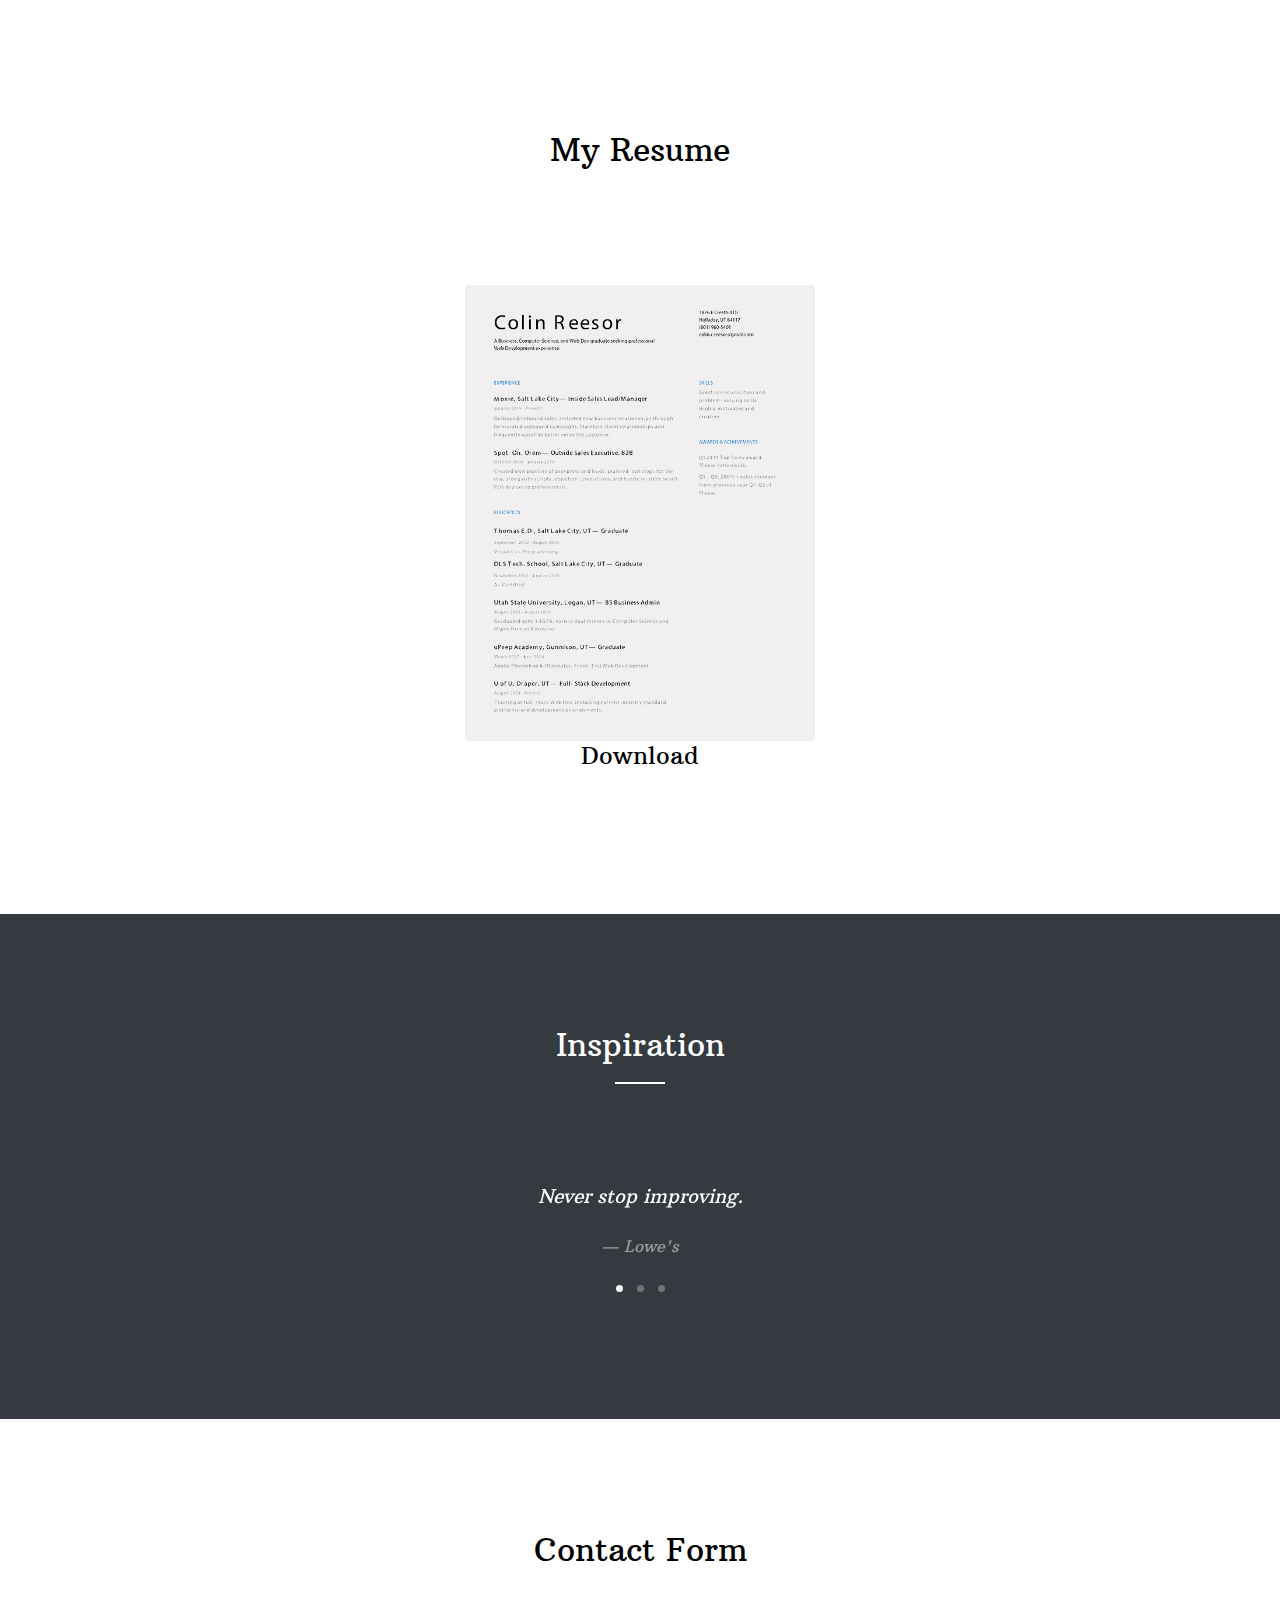
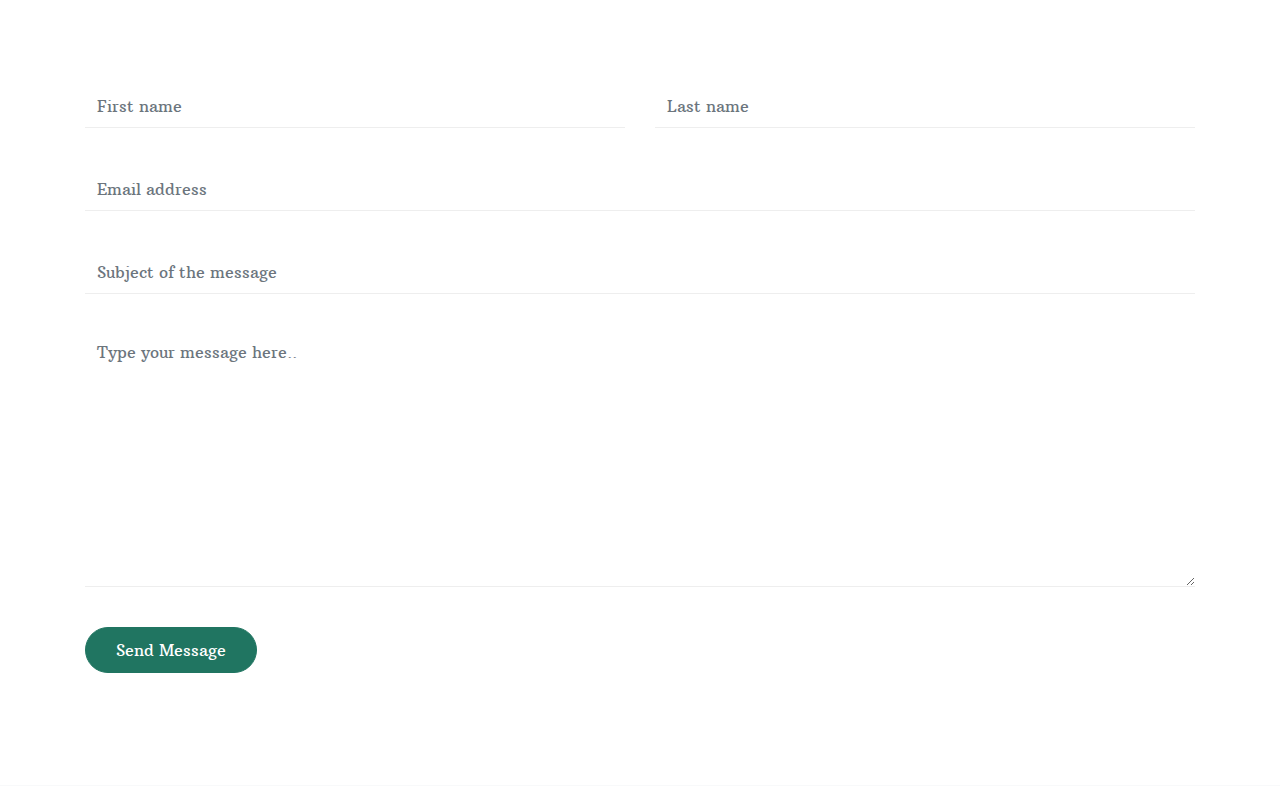
==== commit a48bb397: "Updated Work experience" ====
--- a/index.html
+++ b/index.html
@@ -8,21 +8,15 @@
 
   <link href="https://fonts.googleapis.com/css?family=Arbutus+Slab|Open+Sans:300,400,700" rel="stylesheet">
   <link rel="stylesheet" href="fonts/icomoon/style.css">
-
   <link rel="stylesheet" href="css/bootstrap.min.css">
   <link rel="stylesheet" href="css/jquery-ui.css">
   <link rel="stylesheet" href="css/owl.carousel.min.css">
   <link rel="stylesheet" href="css/owl.theme.default.min.css">
   <link rel="stylesheet" href="css/owl.theme.default.min.css">
-
   <link rel="stylesheet" href="css/jquery.fancybox.min.css">
-
   <link rel="stylesheet" href="css/bootstrap-datepicker.css">
-
   <link rel="stylesheet" href="fonts/flaticon/font/flaticon.css">
-
   <link rel="stylesheet" href="css/aos.css">
-
   <link rel="stylesheet" href="css/style.css">
 </head>
 
@@ -86,17 +80,16 @@
 
     <div class="site-section" id="services-section">
       <div class="container">
-        <div class="row ">
+        <div class="row justify-content-center">
           <div class="col-12 mb-5 position-relative">
-            <h2 class="section-title text-center mb-5">My Services</h2>
+            <h2 class="section-title text-center mb-5">IT and Sales Experience</h2>
           </div>
           <div class="col-md-6 mb-4">
             <div class="service d-flex h-100">
               <div class="service-number mr-4"><span class="icon-style"></span></div>
               <div class="service-about">
                 <h3>Inside/Outside Sales</h3>
-                <p>Experience in B2B outside sales, inside outbound sales, as well as inside inbound sales. Cardone
-                  University Graduate in professional sales.</p>
+                <p>B2B outside sales, inside outbound/inbound sales. Cardone University Graduate in professional sales.</p>
               </div>
             </div>
           </div>
@@ -105,9 +98,7 @@
               <div class="service-number mr-4"><span class="icon-business_center"></span></div>
               <div class="service-about">
                 <h3>Web Development</h3>
-                <p>Trained and experienced in front and back-end Web development, using HTML, CSS, JavaScript, JQuery,
-                  and Node.js. Proficient in collaborative environments like GitHub, VSCode's LiveShare and Slack, as
-                  well as platforms like Bootstrap, Materialize, Moment and Firebase. </p>
+                <p>Formally trained in full-stack Web development, HTML, CSS, JavaScript, Bootstrap, JQuery, Node.js, React.js and MERN, Firebase, Axios, Express, and several others. Proficient in collaborative environments like GitHub, VSCode's LiveShare and Slack.</p>
               </div>
             </div>
           </div>
@@ -116,16 +107,7 @@
               <div class="service-number mr-4"><span class="icon-desktop_windows"></span></div>
               <div class="service-about">
                 <h3>Brand &amp; Logo Design</h3>
-                <p>Proficient in Adobe Illustrator and Photoshop. Experienced in Design and Print/Plotting.</p>
-              </div>
-            </div>
-          </div>
-          <div class="col-md-6 mb-4">
-            <div class="service d-flex h-100">
-              <div class="service-number mr-4"><span class="icon-layers"></span></div>
-              <div class="service-about">
-                <h3>Web Design</h3>
-                <p>Adobe Color, Pantone, layout and design of Web content.</p>
+                <p>Proficient in Adobe Illustrator and Photoshop. Experienced in Design and Print/Plotting large graphics.</p>
               </div>
             </div>
           </div>
@@ -151,10 +133,7 @@
               the years.</p>
           </div>
           <div class="col-lg-4 order-3 order-lg-3">
-            <p>I was introduced to Web development a couple of years ago and I'm really excited to finally get the
-              formal training I've wanted.</p>
-            <p>I'm not finished with the program that I'm in right now, but I'm eager to put the knowledge rattling
-              around in this noodle to use.</p>
+            <p>I've been in love with Web development from the beginning. I've been creating web sites for a few years, and have finally completed the formal training I've desired for so long.</p>
             <p><a href="#contact-section" class="btn smoothscroll btn-primary">Contact Me</a></p>
           </div>
         </div>
@@ -415,7 +394,7 @@
       <div class="row mb-5">
         <div class="col-md-4 center-text">
           <h3 class="footer-title">My Address</h3>
-          <p><span class="d-inline-block d-md-block">1876 E Cresthill Dr,</span> Holladay, Utah, 84117</p>
+          <p><span class="d-inline-block d-md-block">Holladay, Utah, 84117</span></p>
         </div>
         <div class="col-md-4 center-text">
           <h3 class="footer-title">Email</h3>
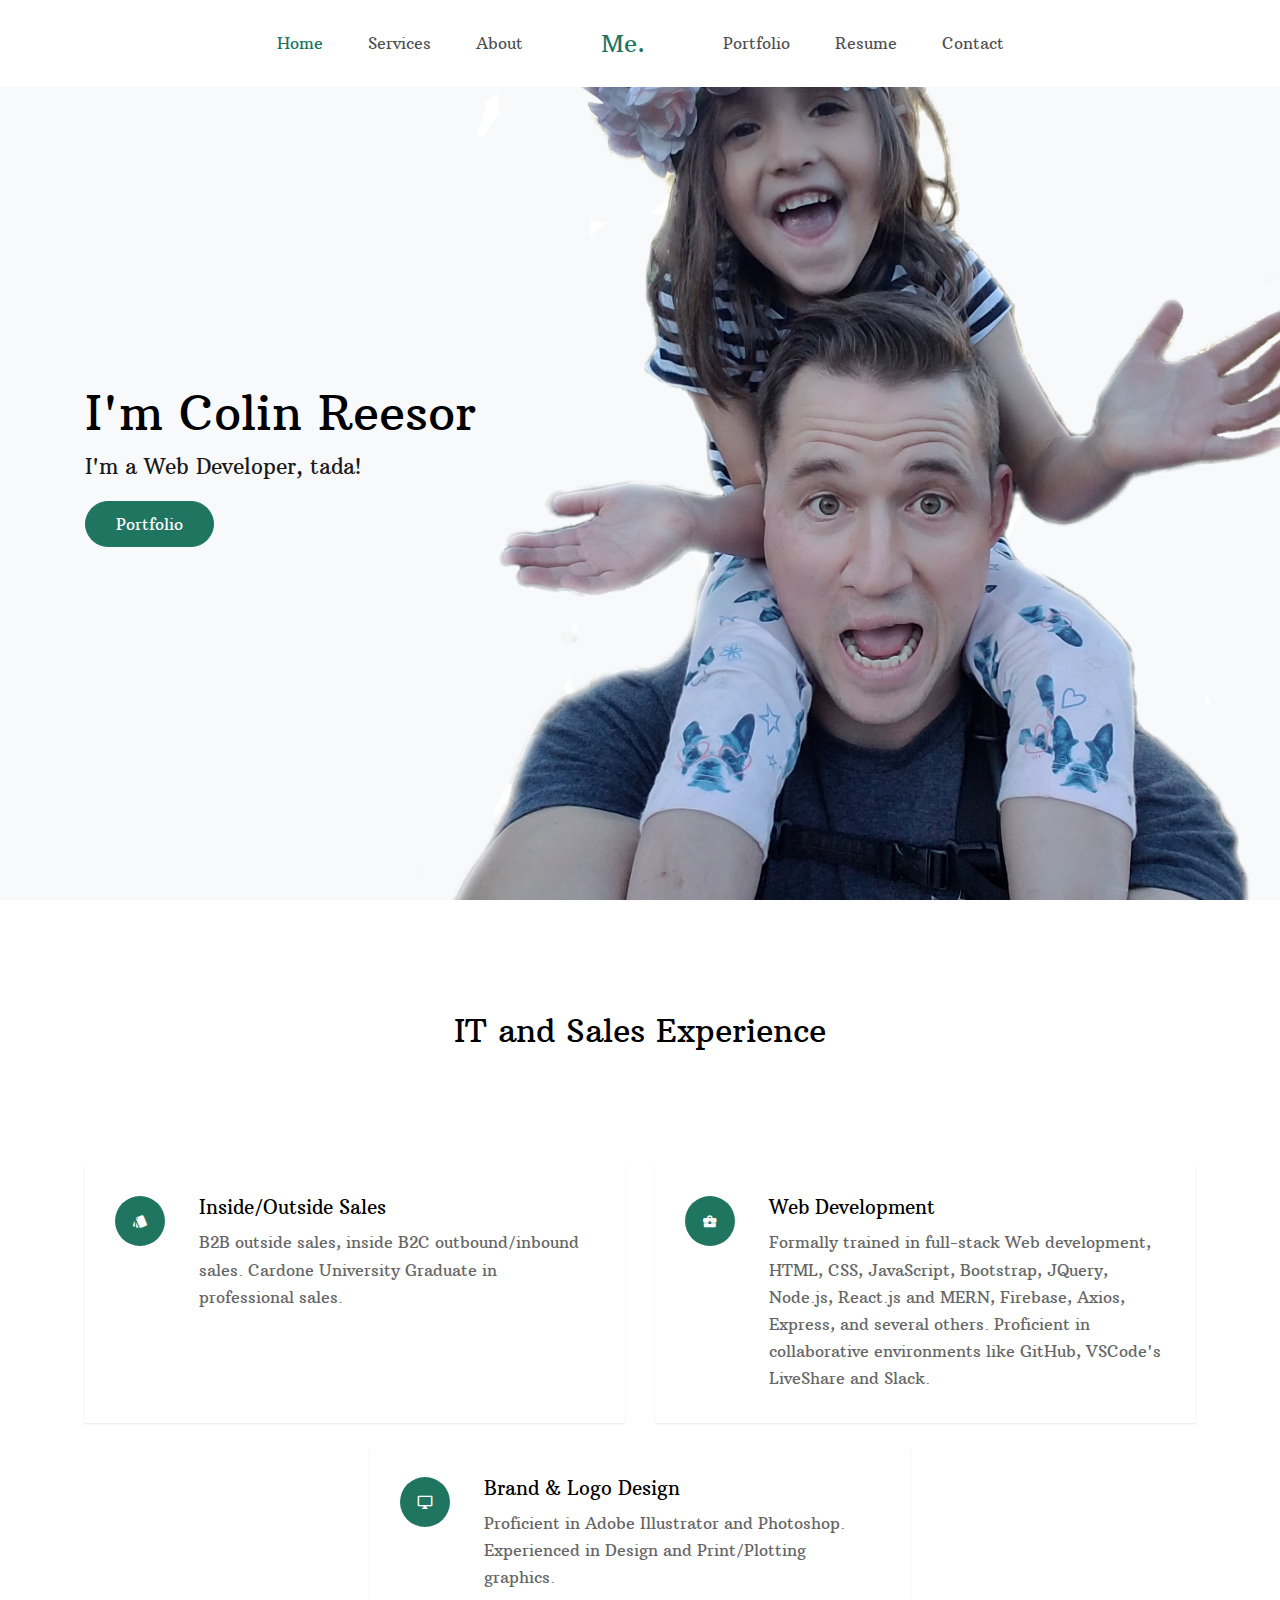
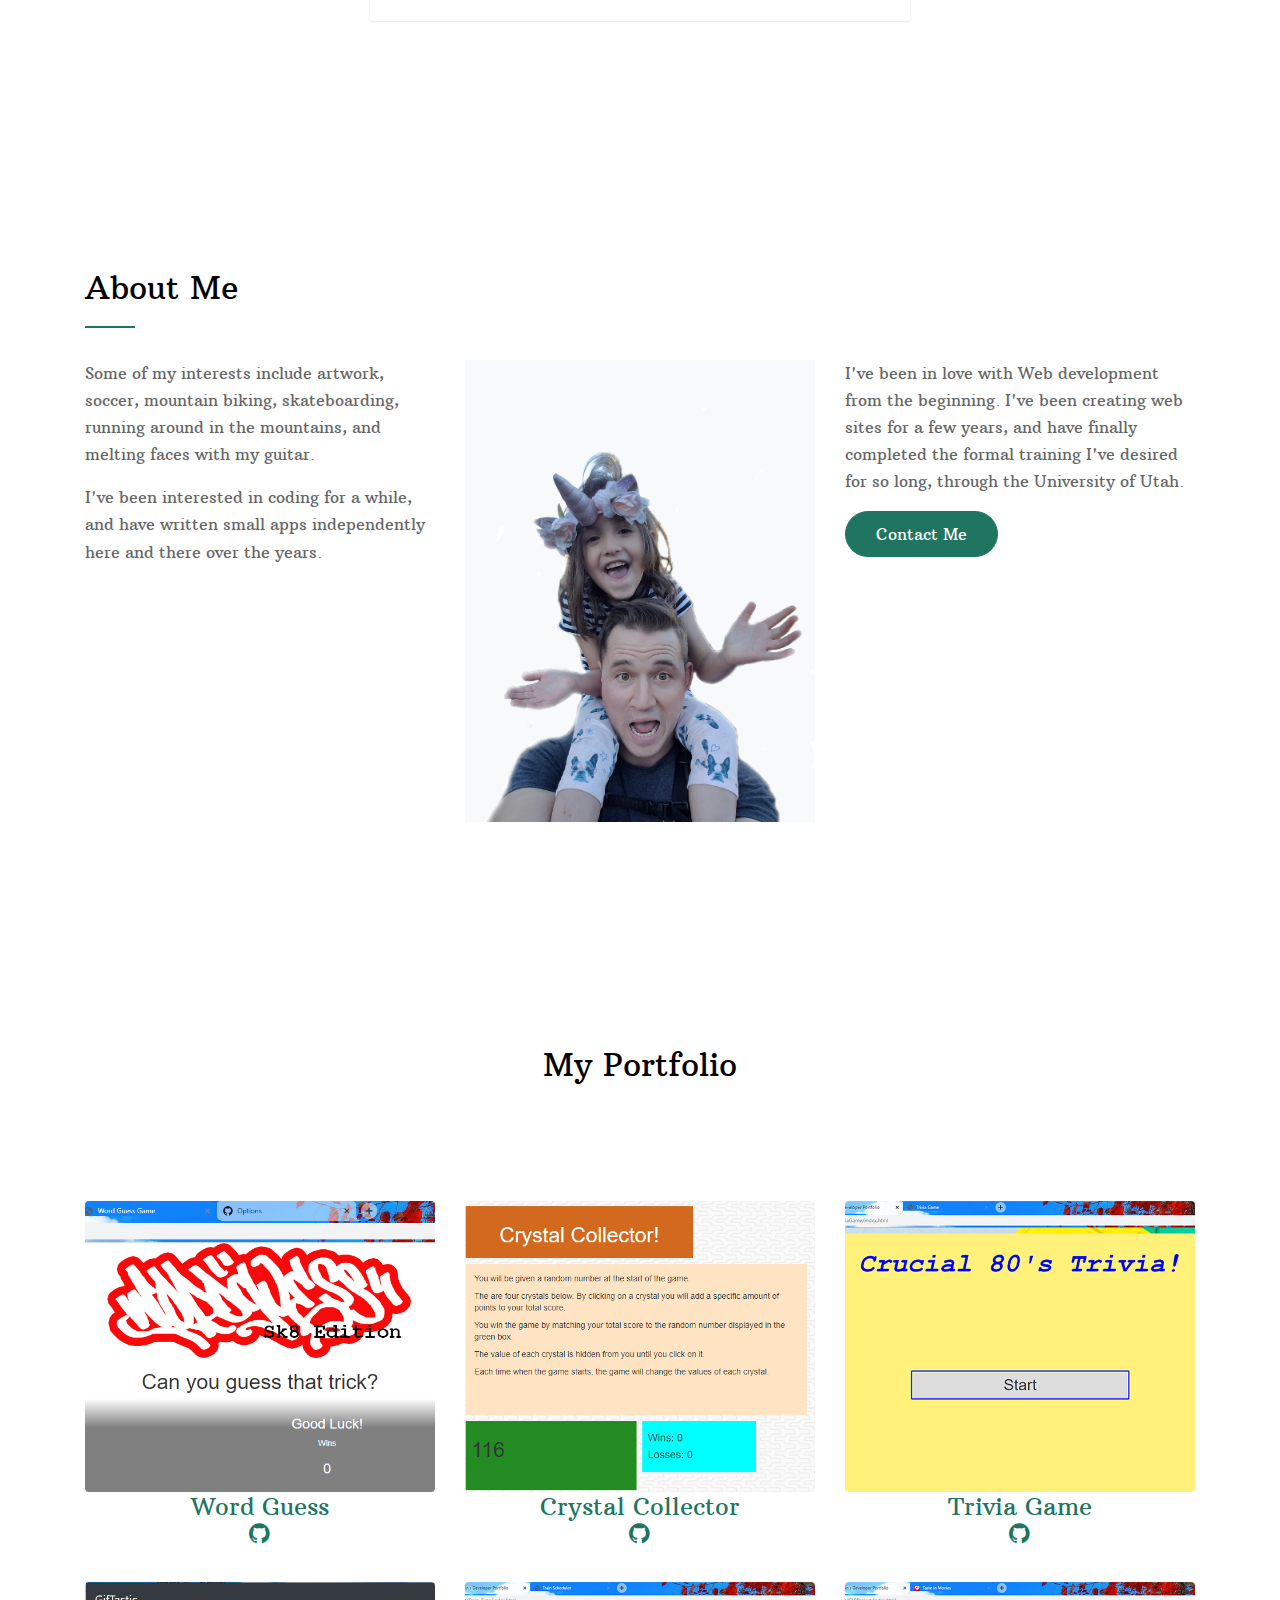
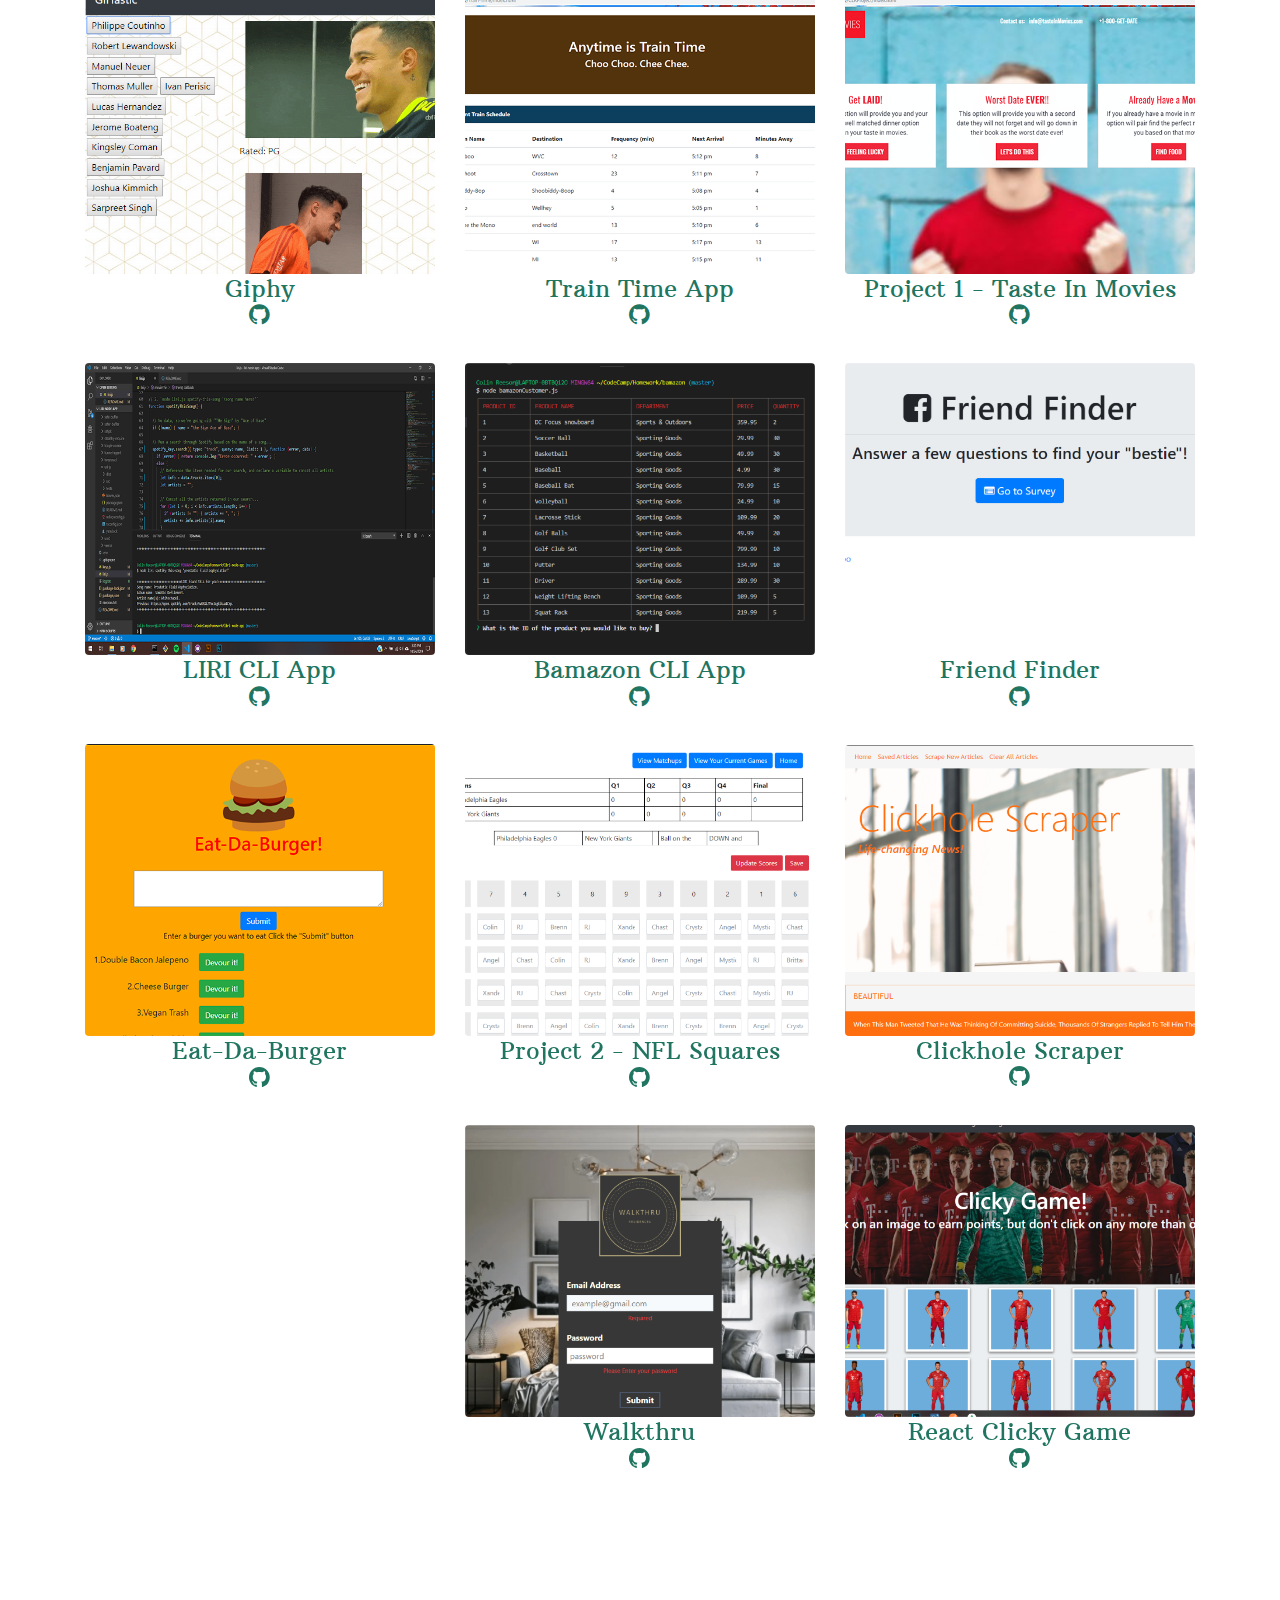
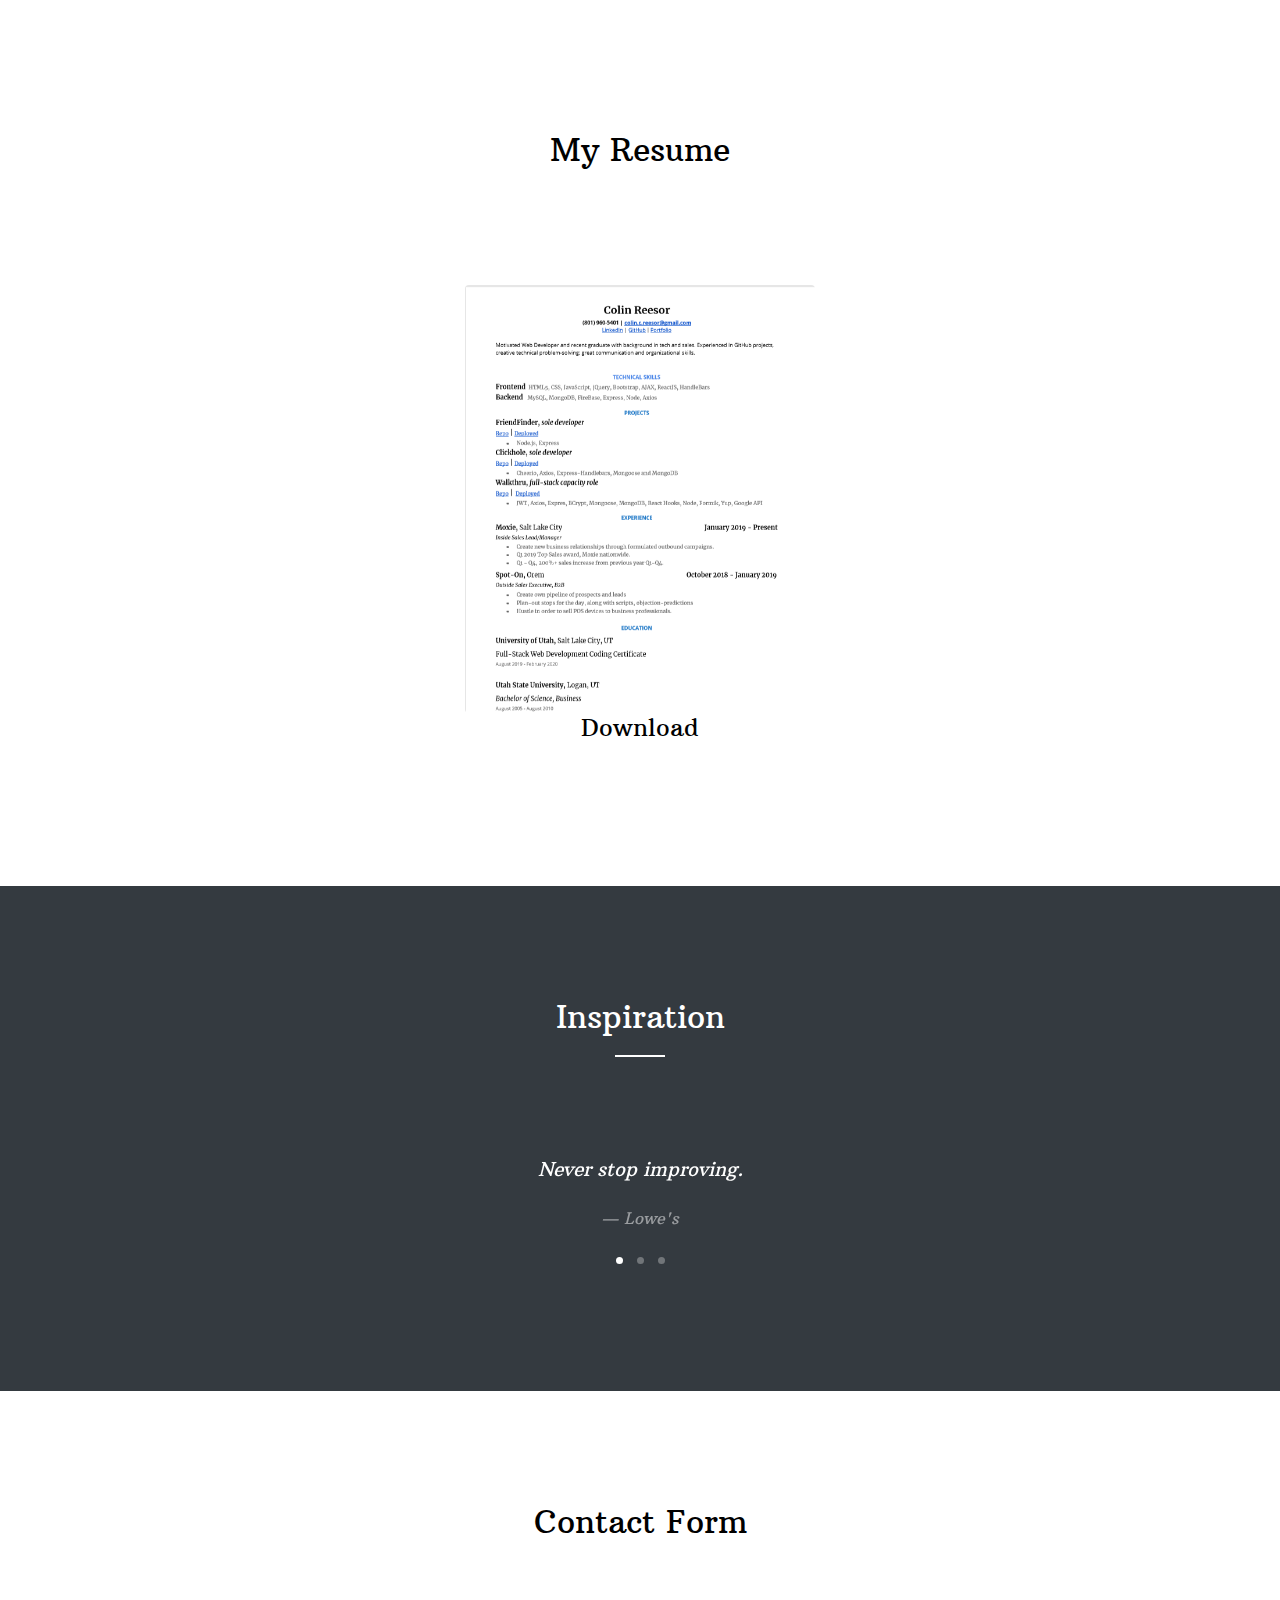
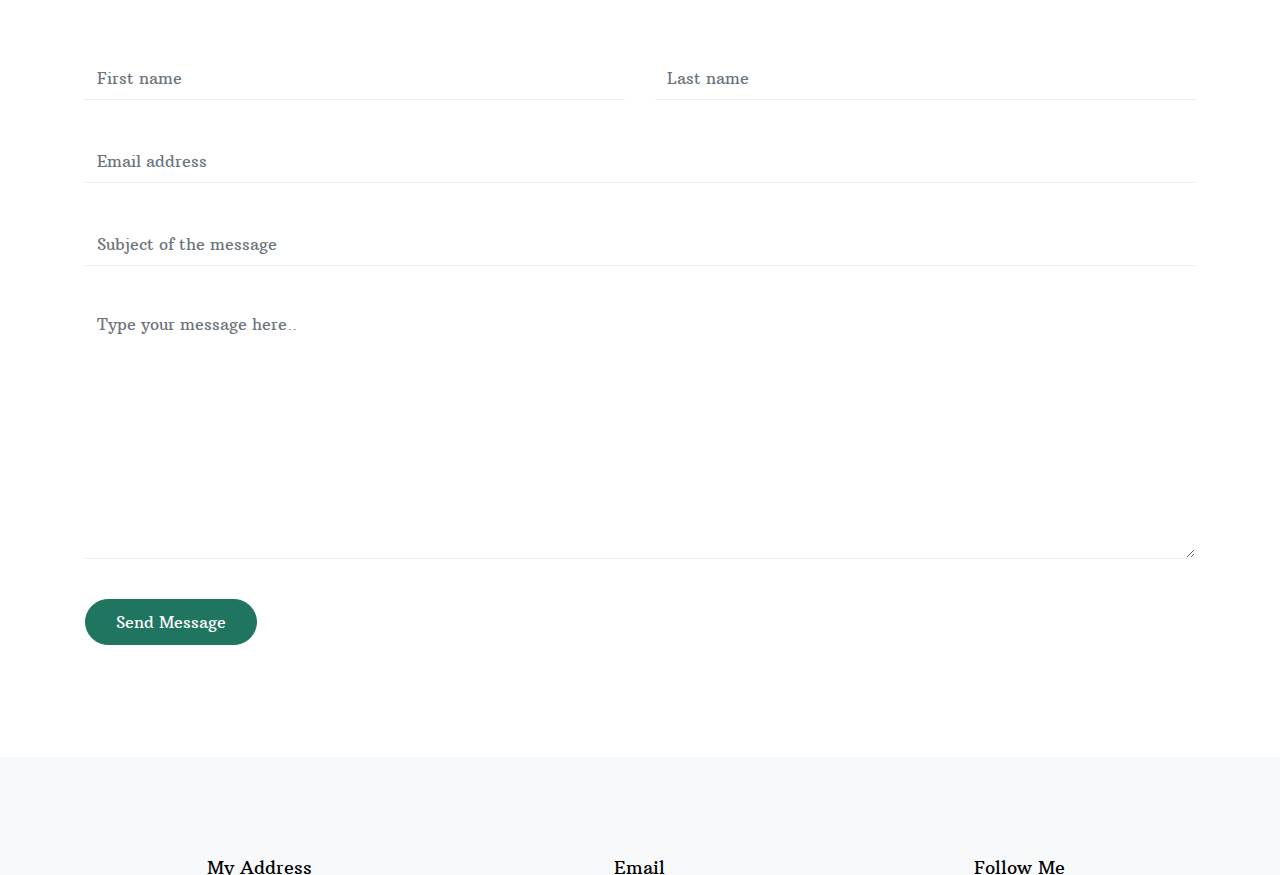
==== commit 8ee1da0c: "Edited employment experience" ====
--- a/index.html
+++ b/index.html
@@ -89,7 +89,7 @@
               <div class="service-number mr-4"><span class="icon-style"></span></div>
               <div class="service-about">
                 <h3>Inside/Outside Sales</h3>
-                <p>B2B outside sales, inside outbound/inbound sales. Cardone University Graduate in professional sales.</p>
+                <p>B2B outside sales, inside B2C outbound/inbound sales. Cardone University Graduate in professional sales.</p>
               </div>
             </div>
           </div>
@@ -107,7 +107,7 @@
               <div class="service-number mr-4"><span class="icon-desktop_windows"></span></div>
               <div class="service-about">
                 <h3>Brand &amp; Logo Design</h3>
-                <p>Proficient in Adobe Illustrator and Photoshop. Experienced in Design and Print/Plotting large graphics.</p>
+                <p>Proficient in Adobe Illustrator and Photoshop. Experienced in Design and Print/Plotting graphics.</p>
               </div>
             </div>
           </div>
@@ -133,7 +133,7 @@
               the years.</p>
           </div>
           <div class="col-lg-4 order-3 order-lg-3">
-            <p>I've been in love with Web development from the beginning. I've been creating web sites for a few years, and have finally completed the formal training I've desired for so long.</p>
+            <p>I've been in love with Web development from the beginning. I've been creating web sites for a few years, and have finally completed the formal training I've desired for so long, through the University of Utah.</p>
             <p><a href="#contact-section" class="btn smoothscroll btn-primary">Contact Me</a></p>
           </div>
         </div>
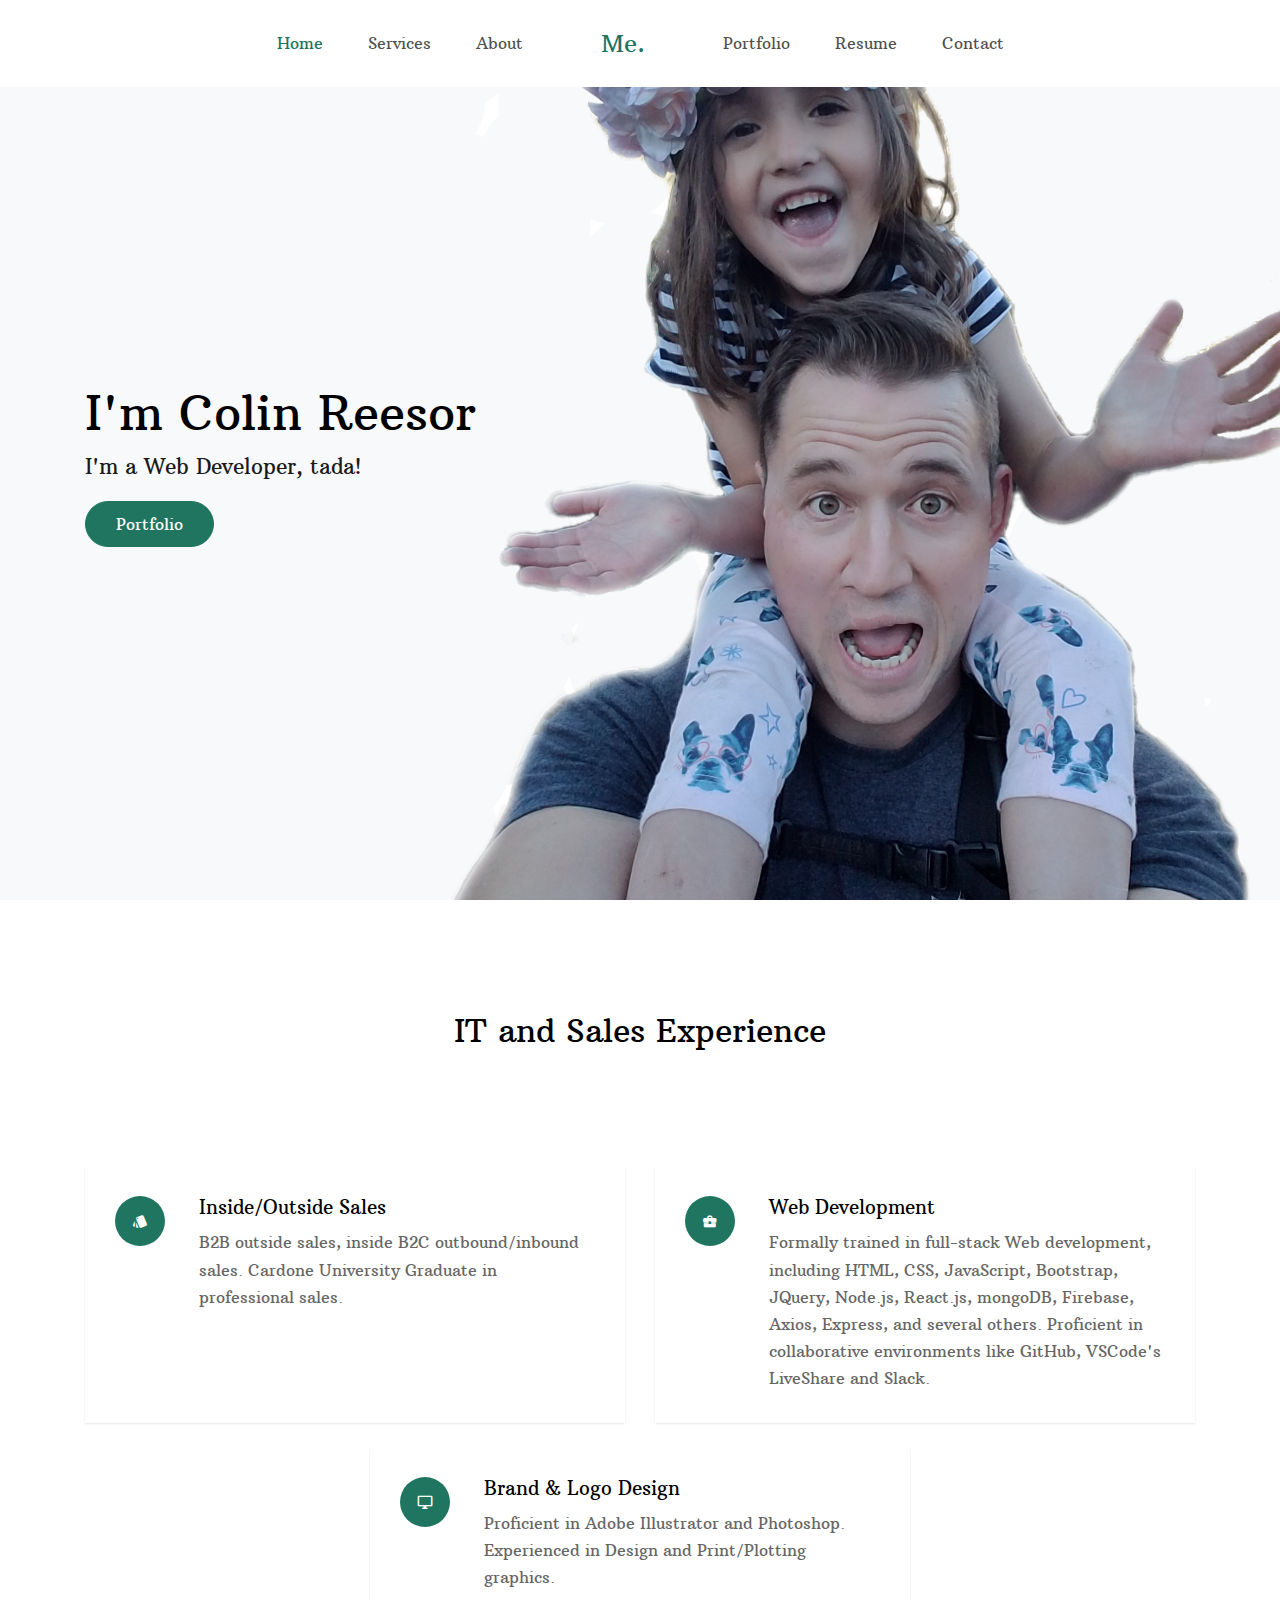
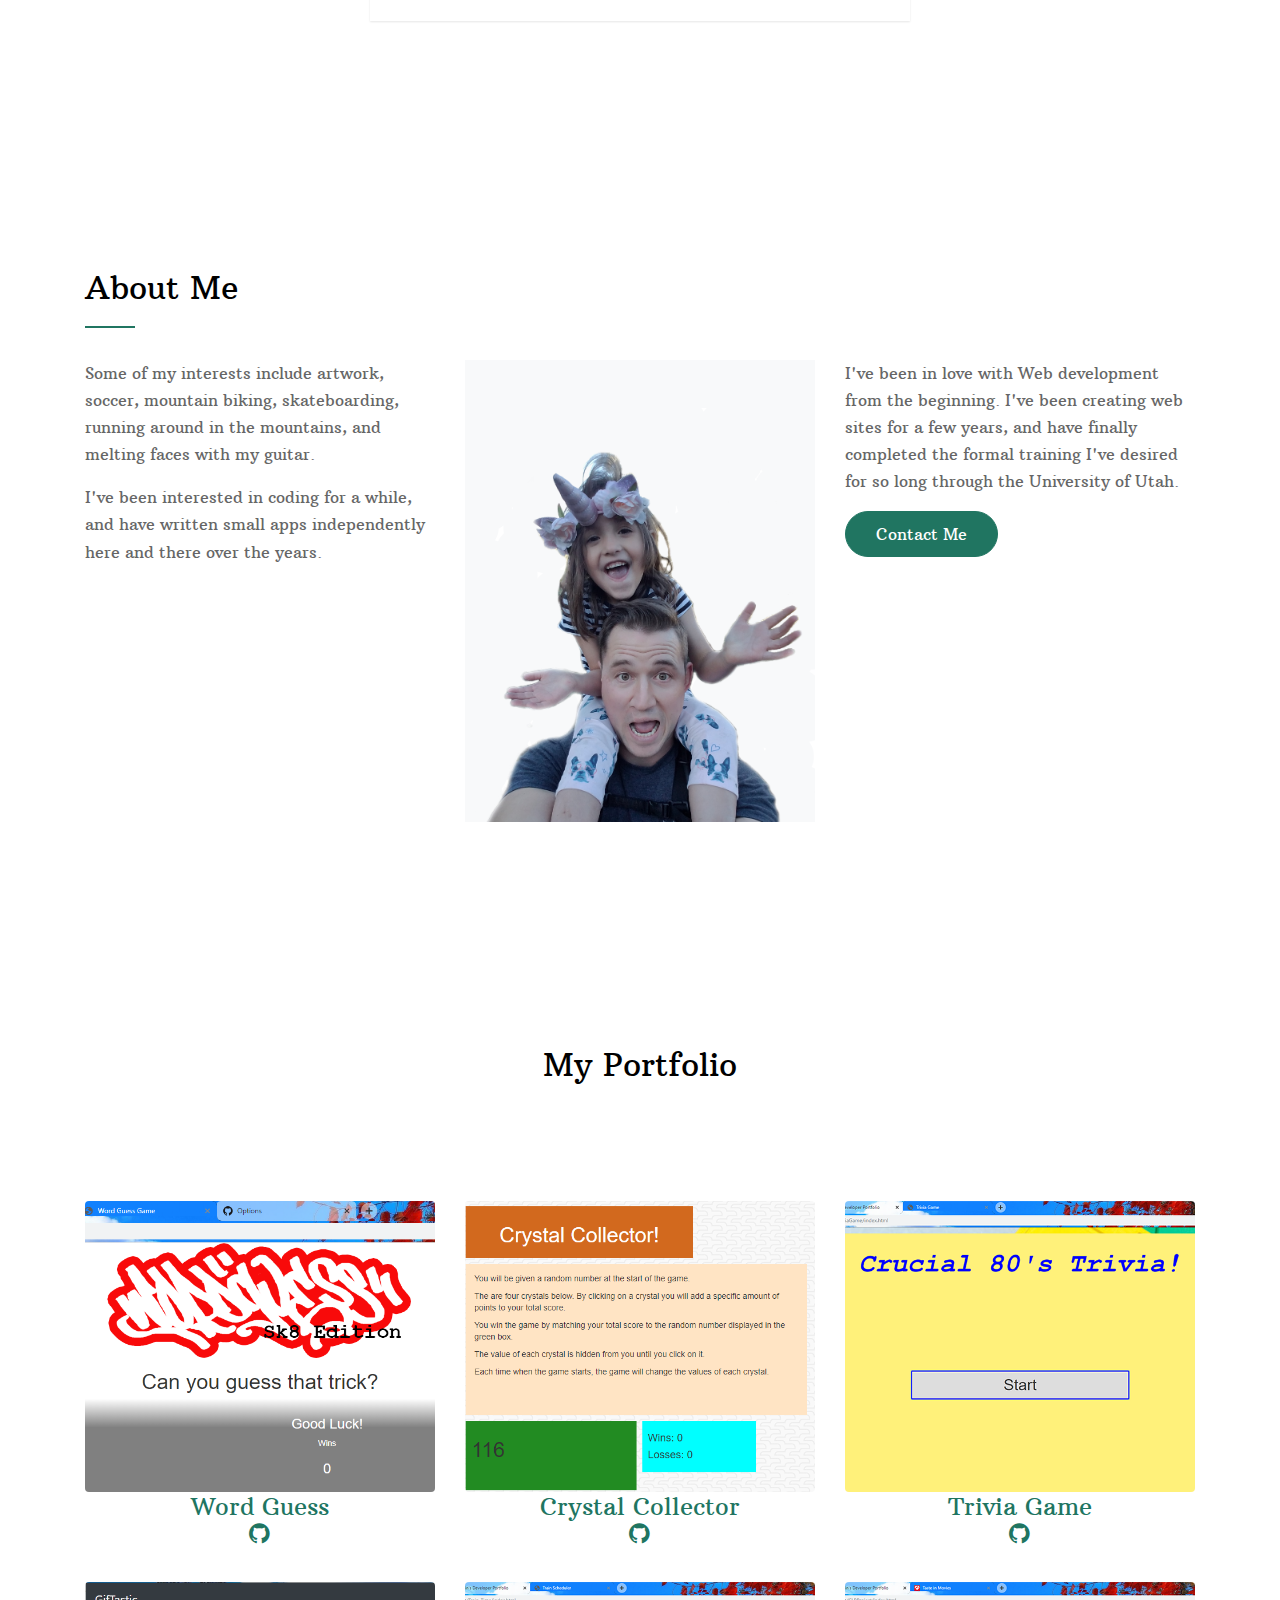
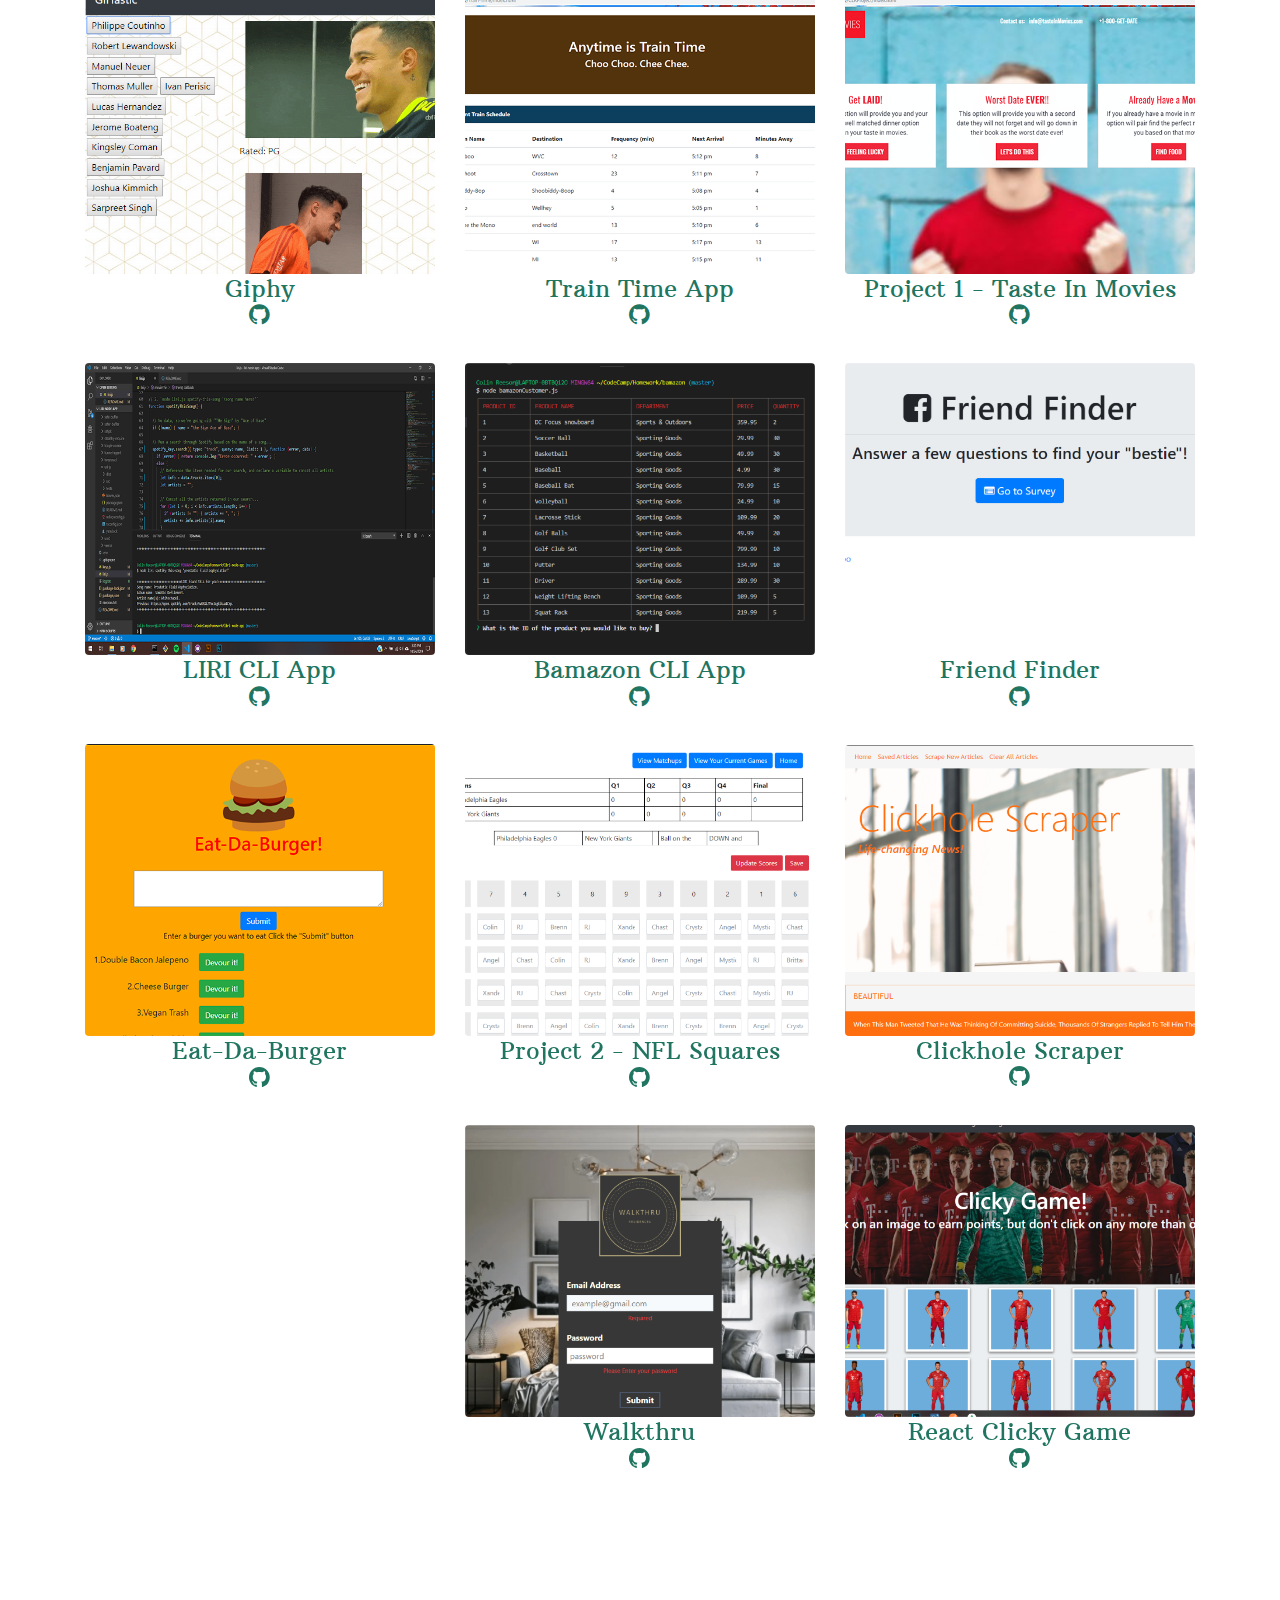
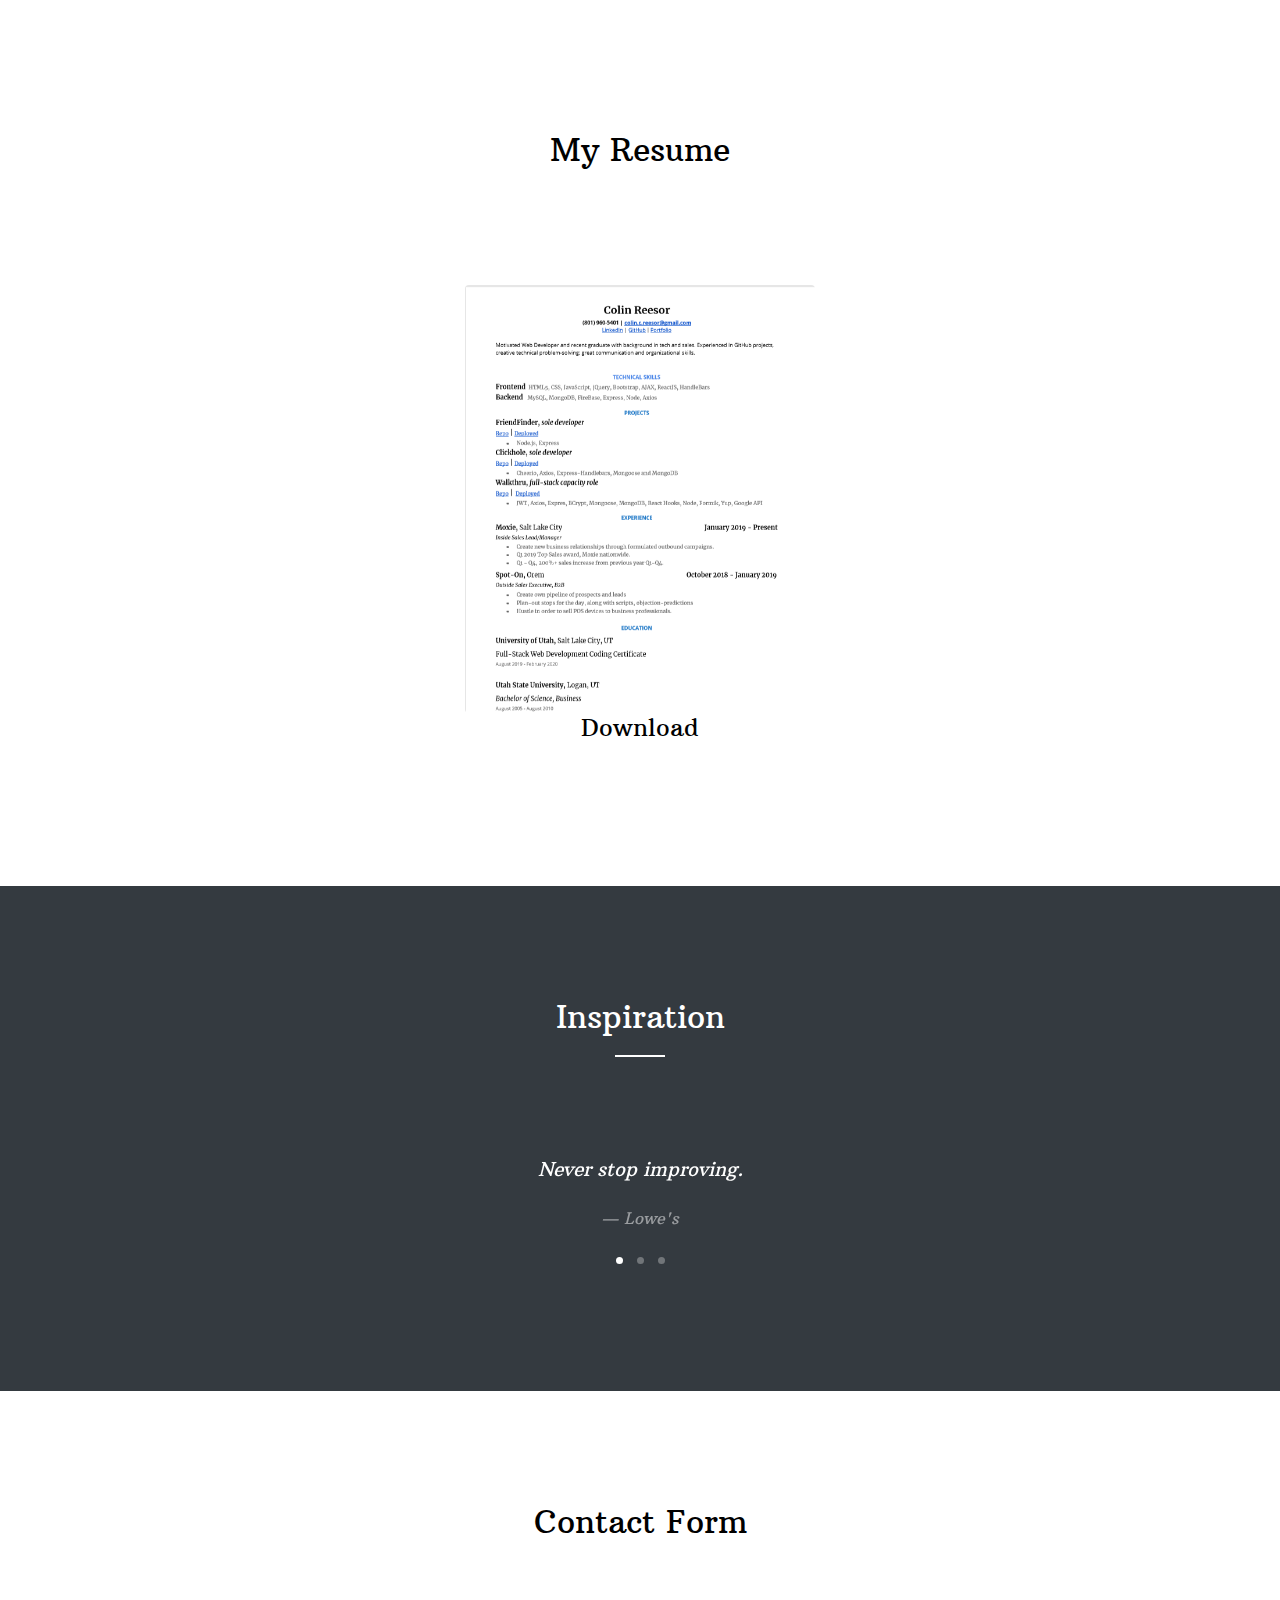
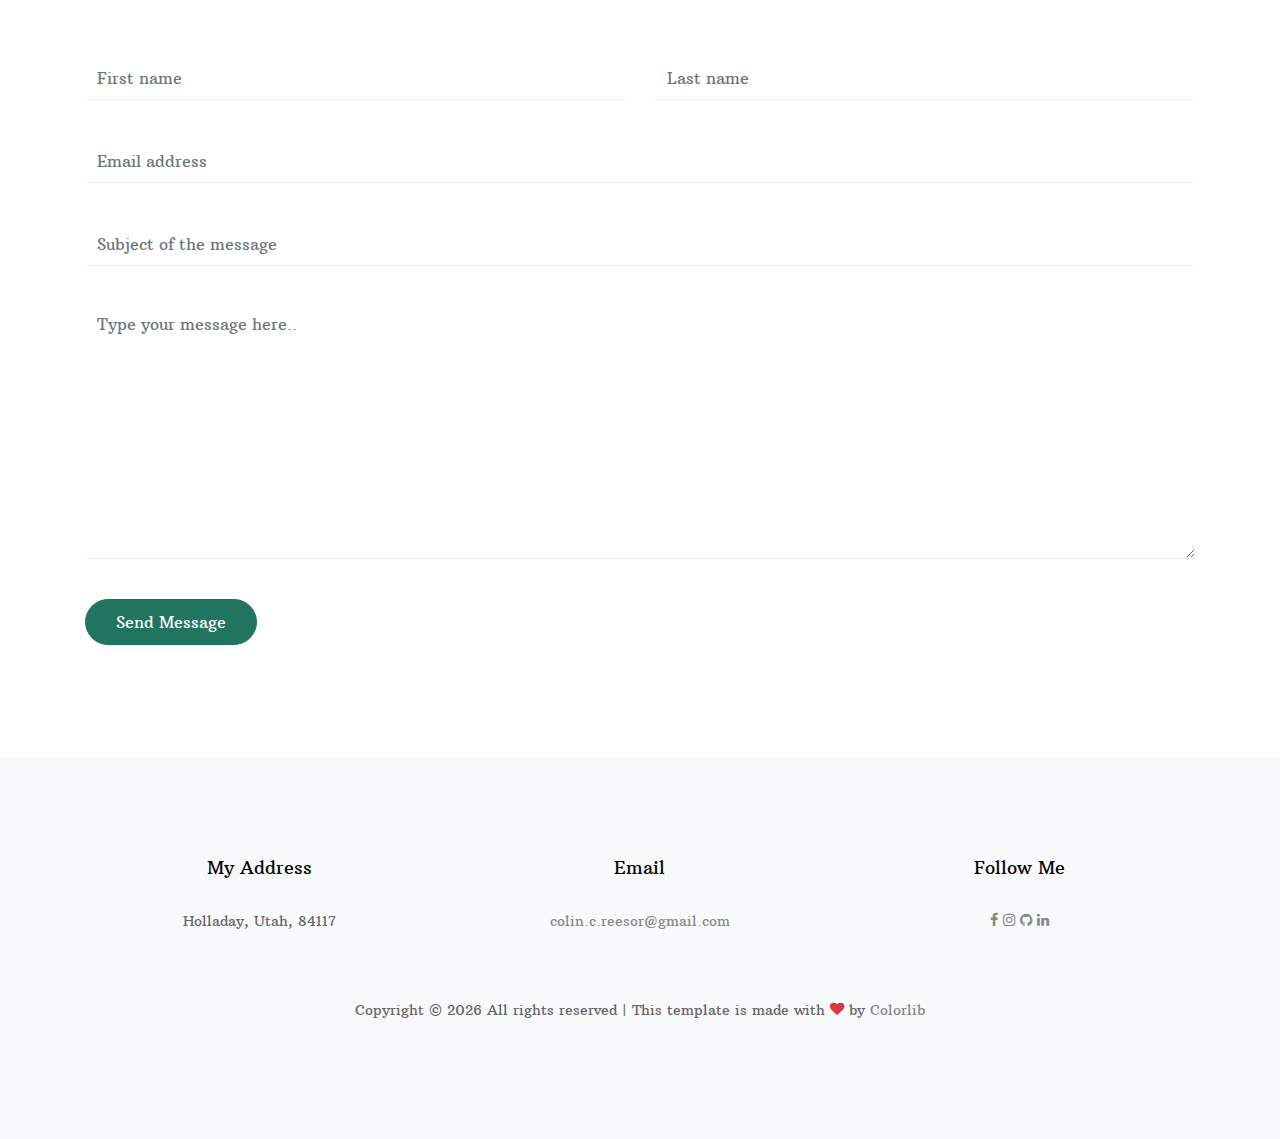
==== commit 5086548c: "Fixed some verbage" ====
--- a/index.html
+++ b/index.html
@@ -98,7 +98,7 @@
               <div class="service-number mr-4"><span class="icon-business_center"></span></div>
               <div class="service-about">
                 <h3>Web Development</h3>
-                <p>Formally trained in full-stack Web development, HTML, CSS, JavaScript, Bootstrap, JQuery, Node.js, React.js and MERN, Firebase, Axios, Express, and several others. Proficient in collaborative environments like GitHub, VSCode's LiveShare and Slack.</p>
+                <p>Formally trained in full-stack Web development, including HTML, CSS, JavaScript, Bootstrap, JQuery, Node.js, React.js, mongoDB, Firebase, Axios, Express, and several others. Proficient in collaborative environments like GitHub, VSCode's LiveShare and Slack.</p>
               </div>
             </div>
           </div>
@@ -133,7 +133,7 @@
               the years.</p>
           </div>
           <div class="col-lg-4 order-3 order-lg-3">
-            <p>I've been in love with Web development from the beginning. I've been creating web sites for a few years, and have finally completed the formal training I've desired for so long, through the University of Utah.</p>
+            <p>I've been in love with Web development from the beginning. I've been creating web sites for a few years, and have finally completed the formal training I've desired for so long through the University of Utah.</p>
             <p><a href="#contact-section" class="btn smoothscroll btn-primary">Contact Me</a></p>
           </div>
         </div>
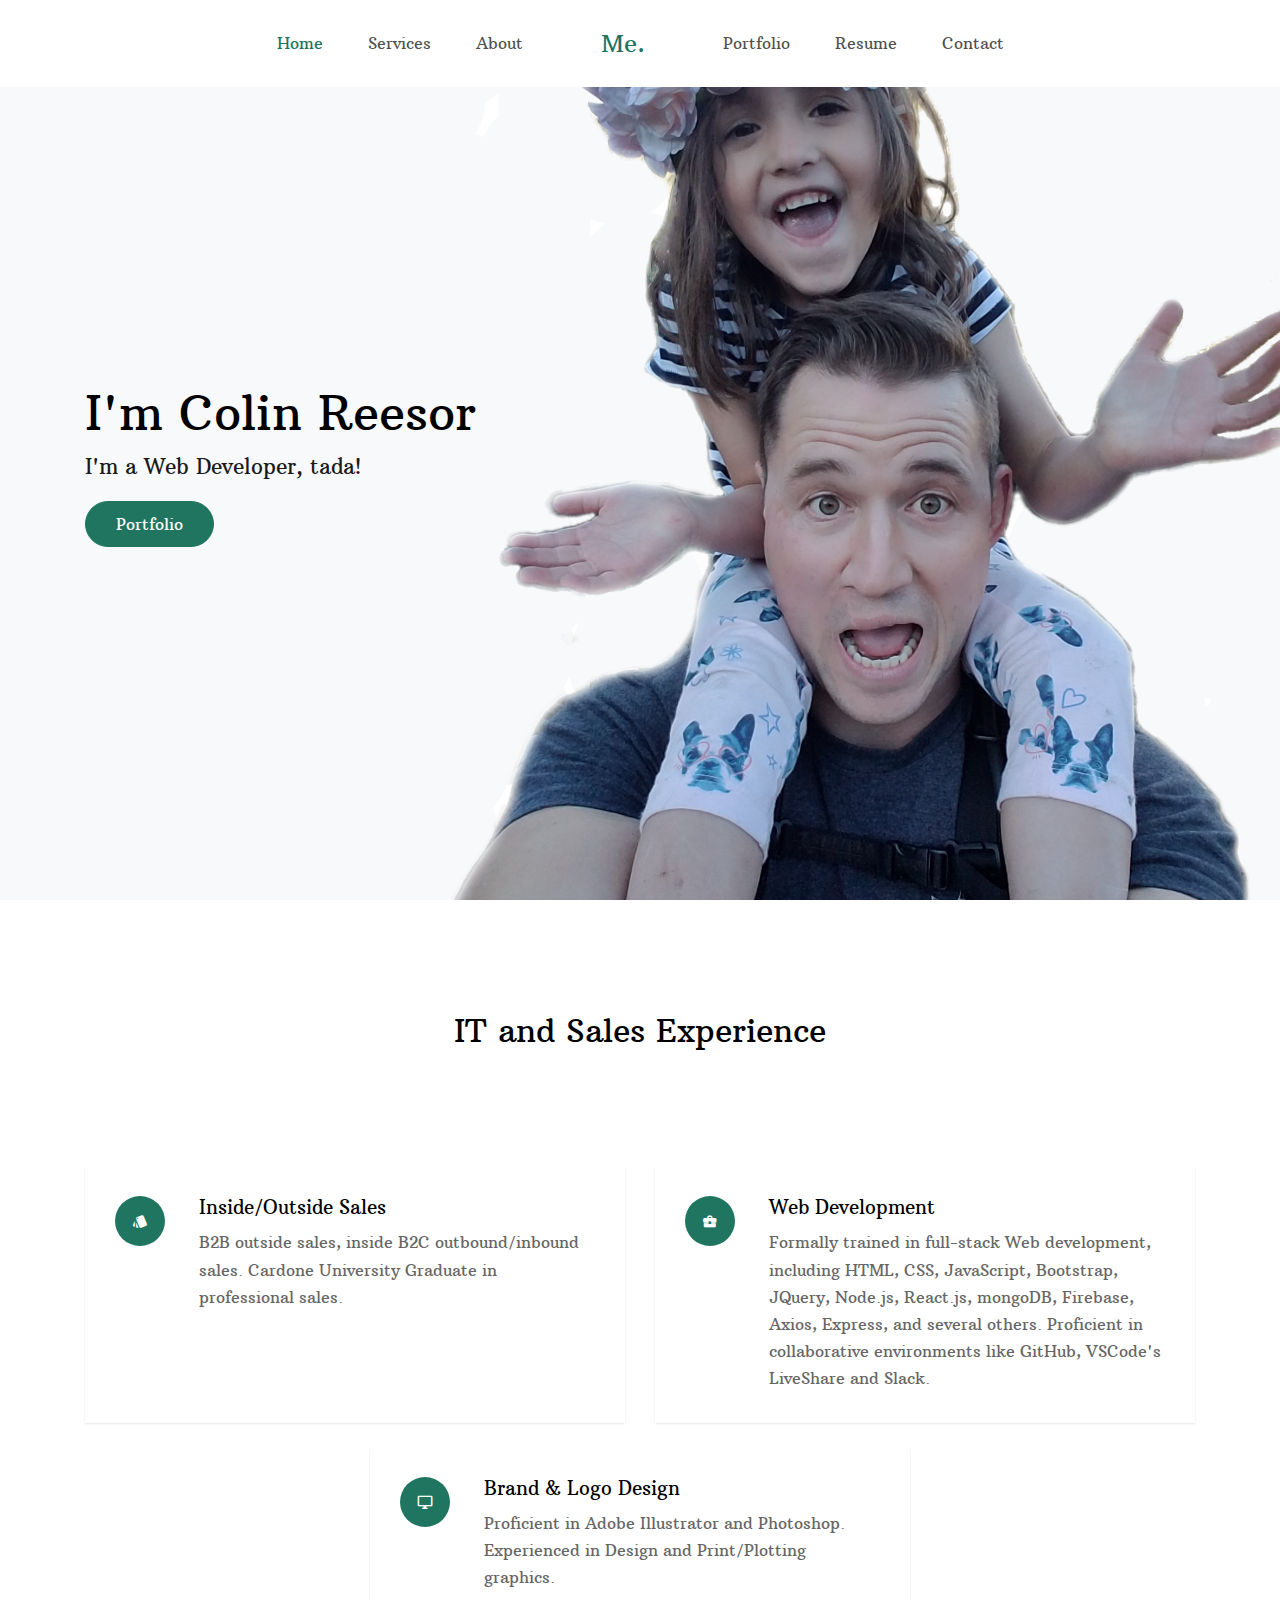
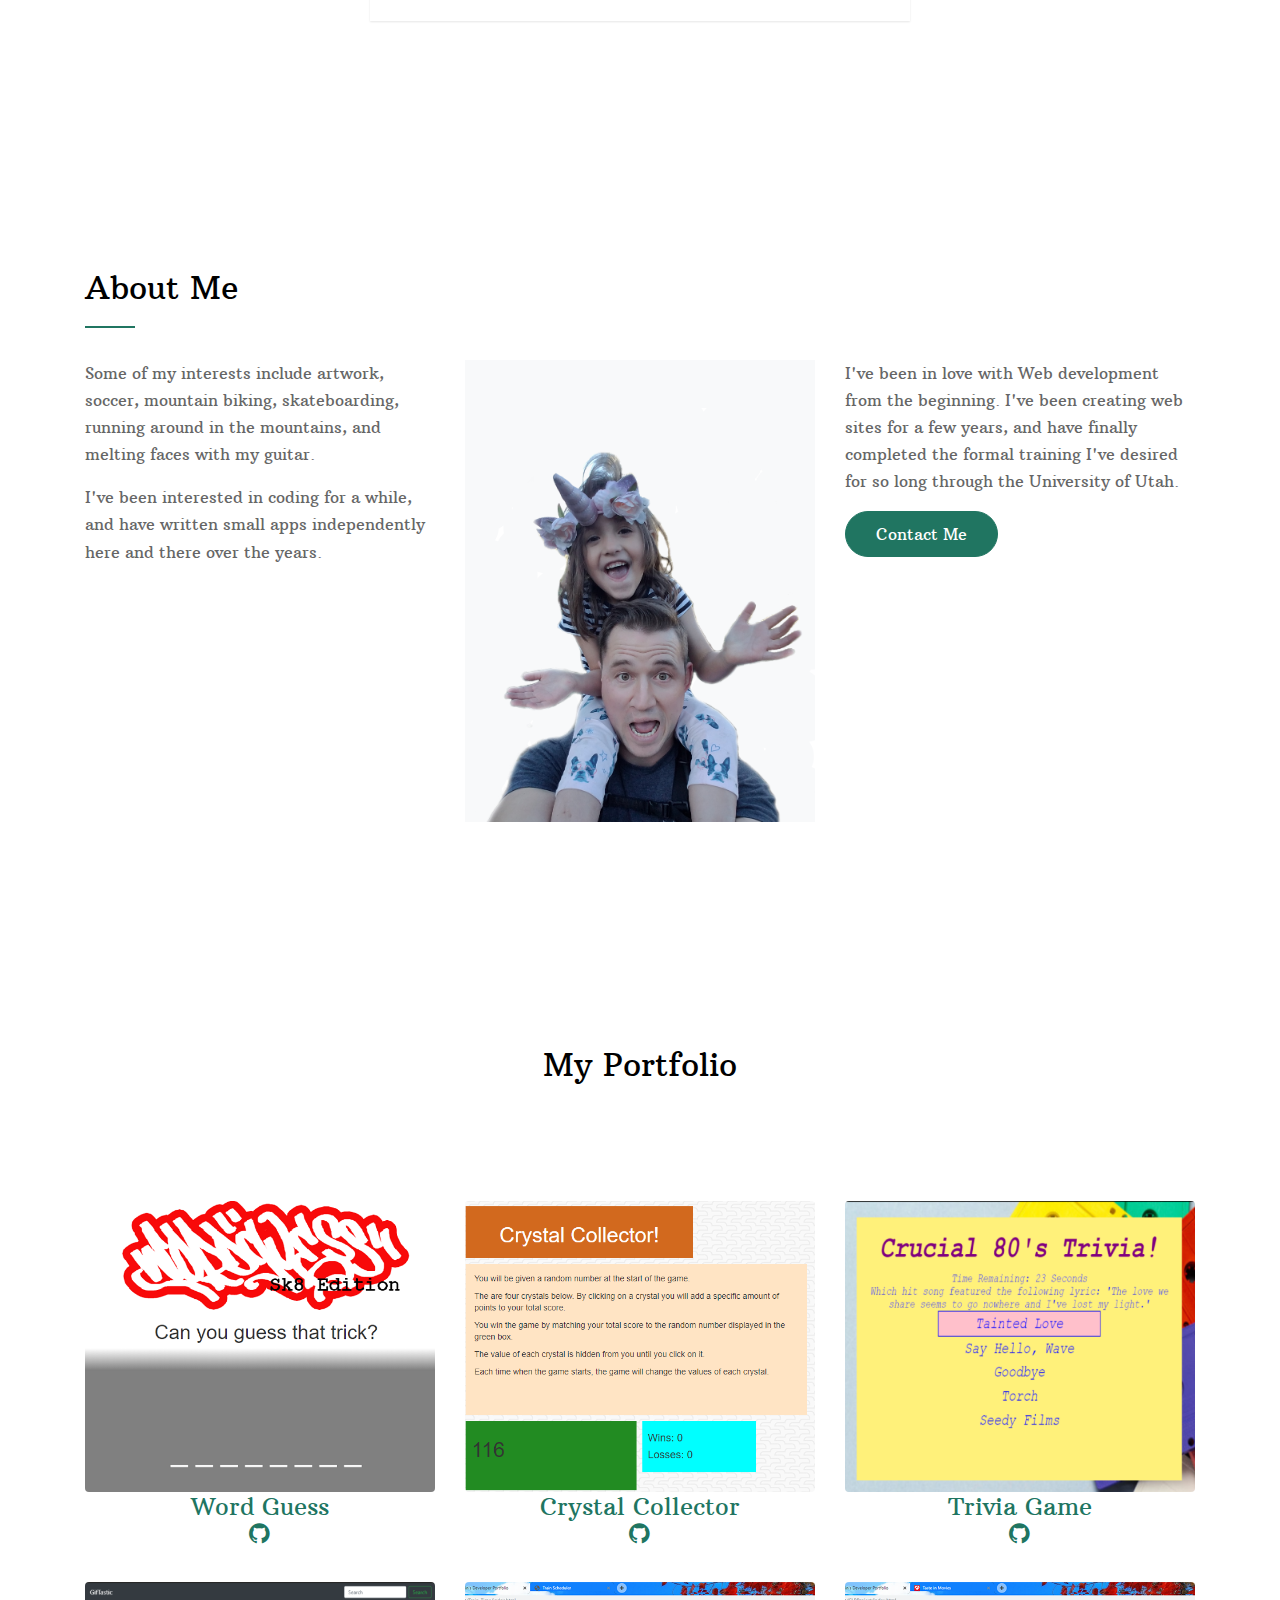
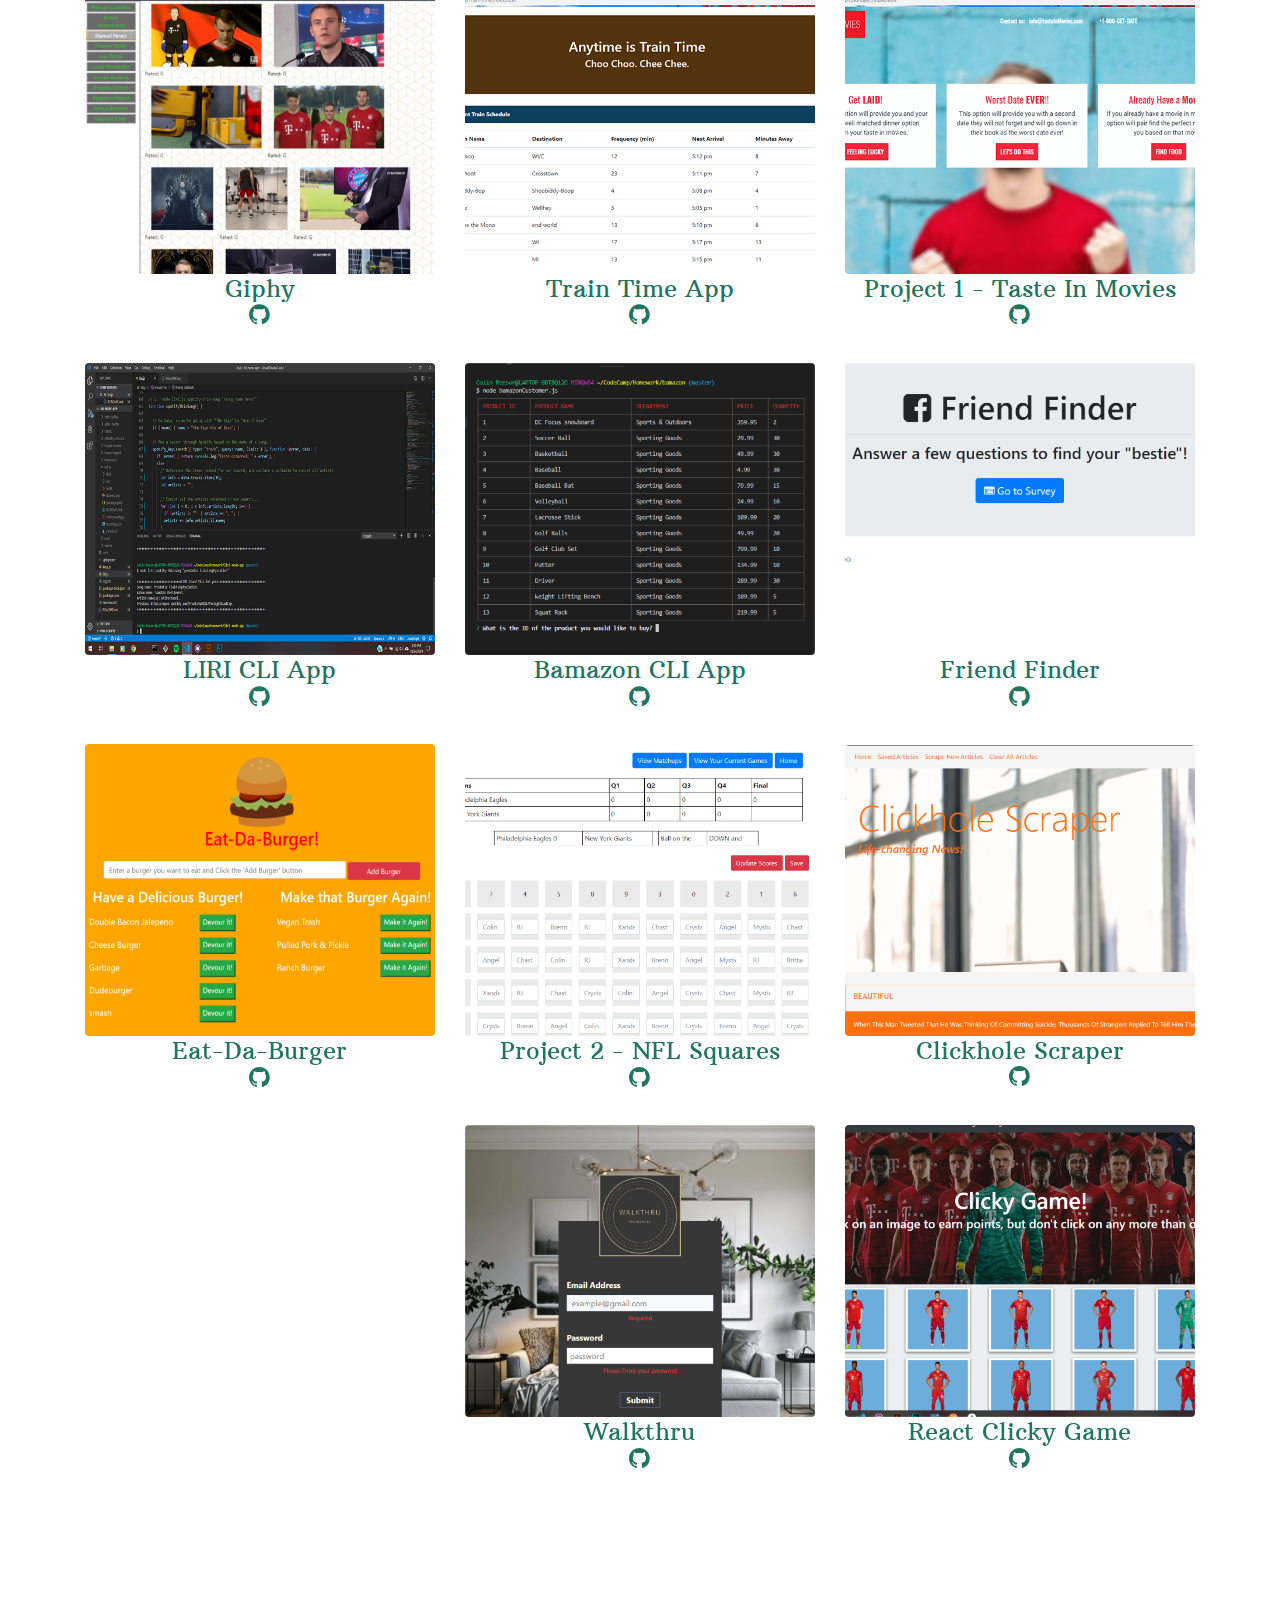
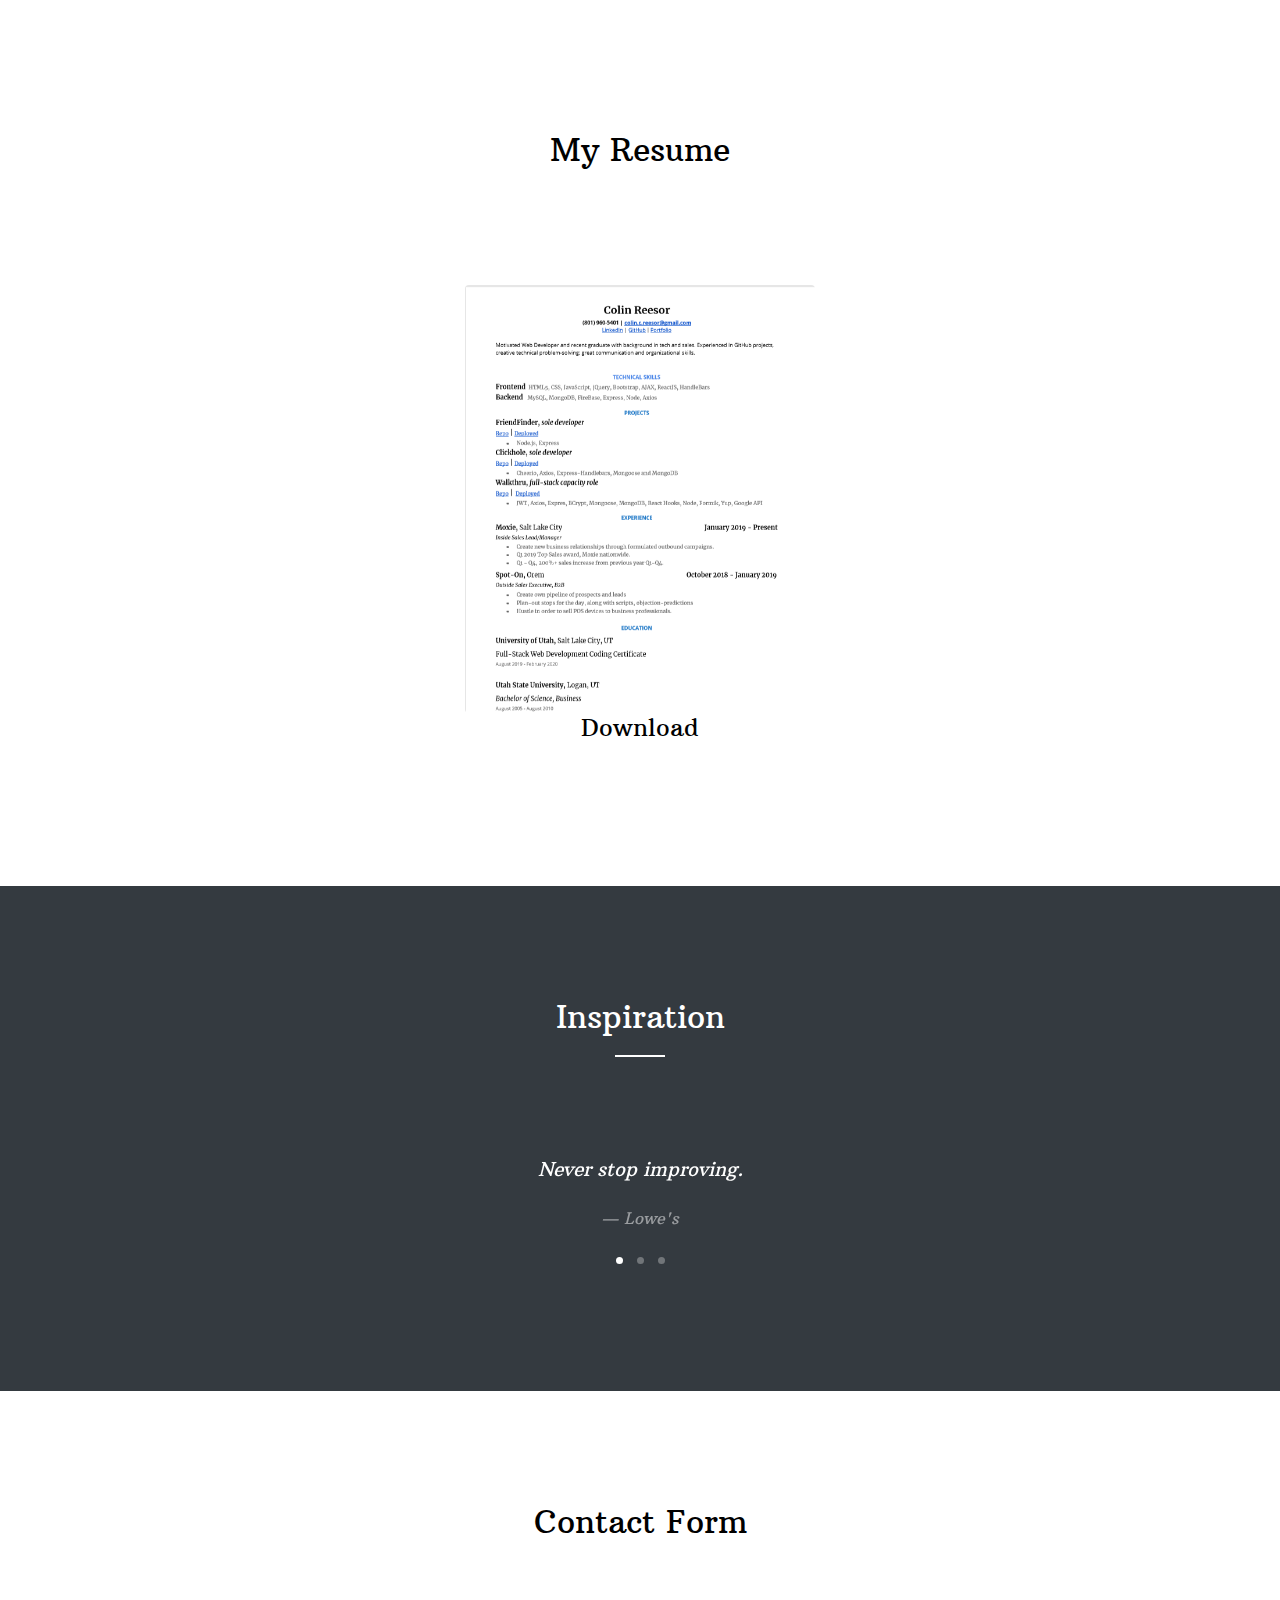
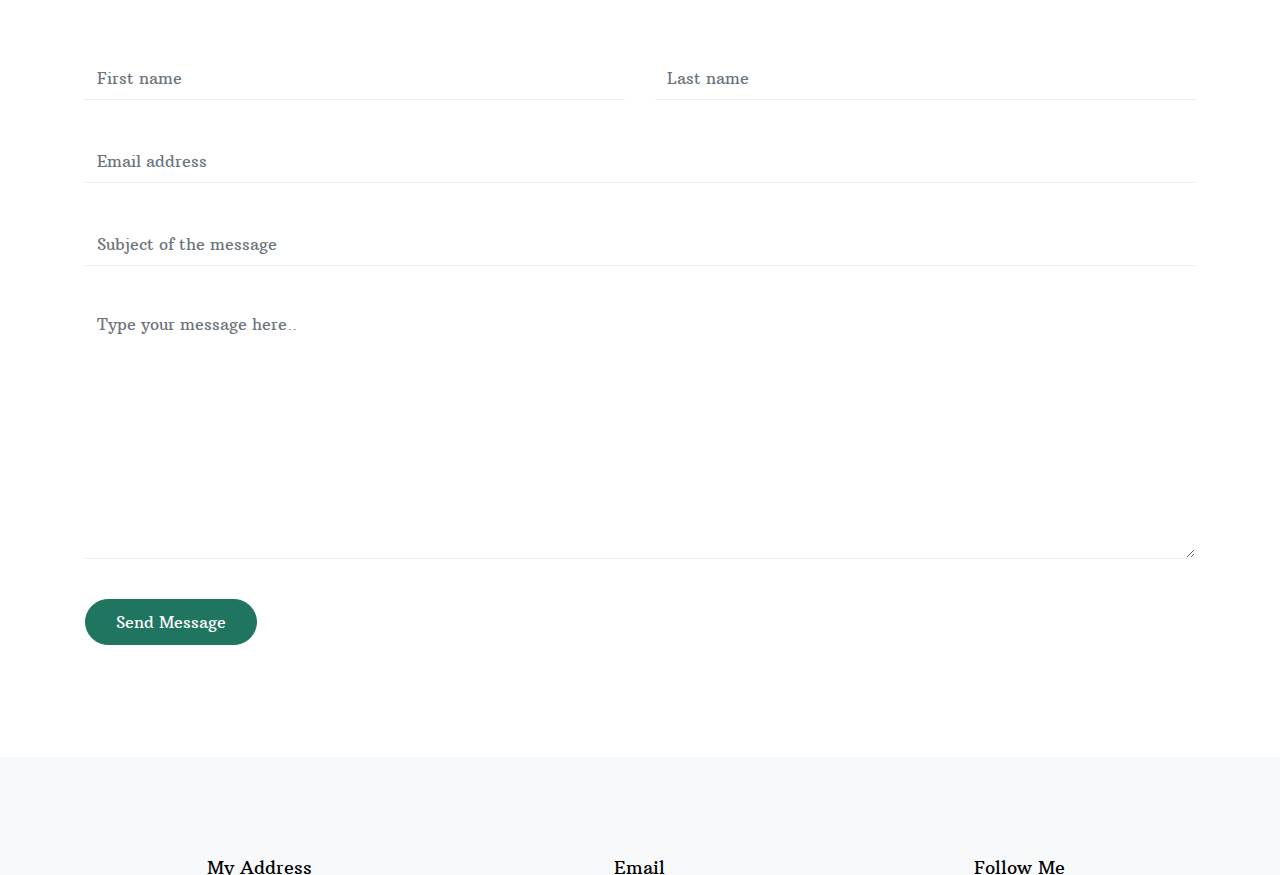
==== commit 413fec38: "Fixed the url for the Trivia Game GitHub addy" ====
--- a/index.html
+++ b/index.html
@@ -174,7 +174,7 @@
               <img class="img-fluid" src="images/trivia_game.png" alt="Image of Trivia game">
             </a>
             <a href="https://colinseven8.github.io/TriviaGame/index.html" target="_blank">
-              <h4 class="text-center">Trivia Game<a href="https://github.com/colinSeven8/trivia_game"
+              <h4 class="text-center">Trivia Game<a href="https://github.com/colinSeven8/TriviaGame"
                   target="_blank"><span class="icon-github"></span></a></h4>
             </a>
           </div>
